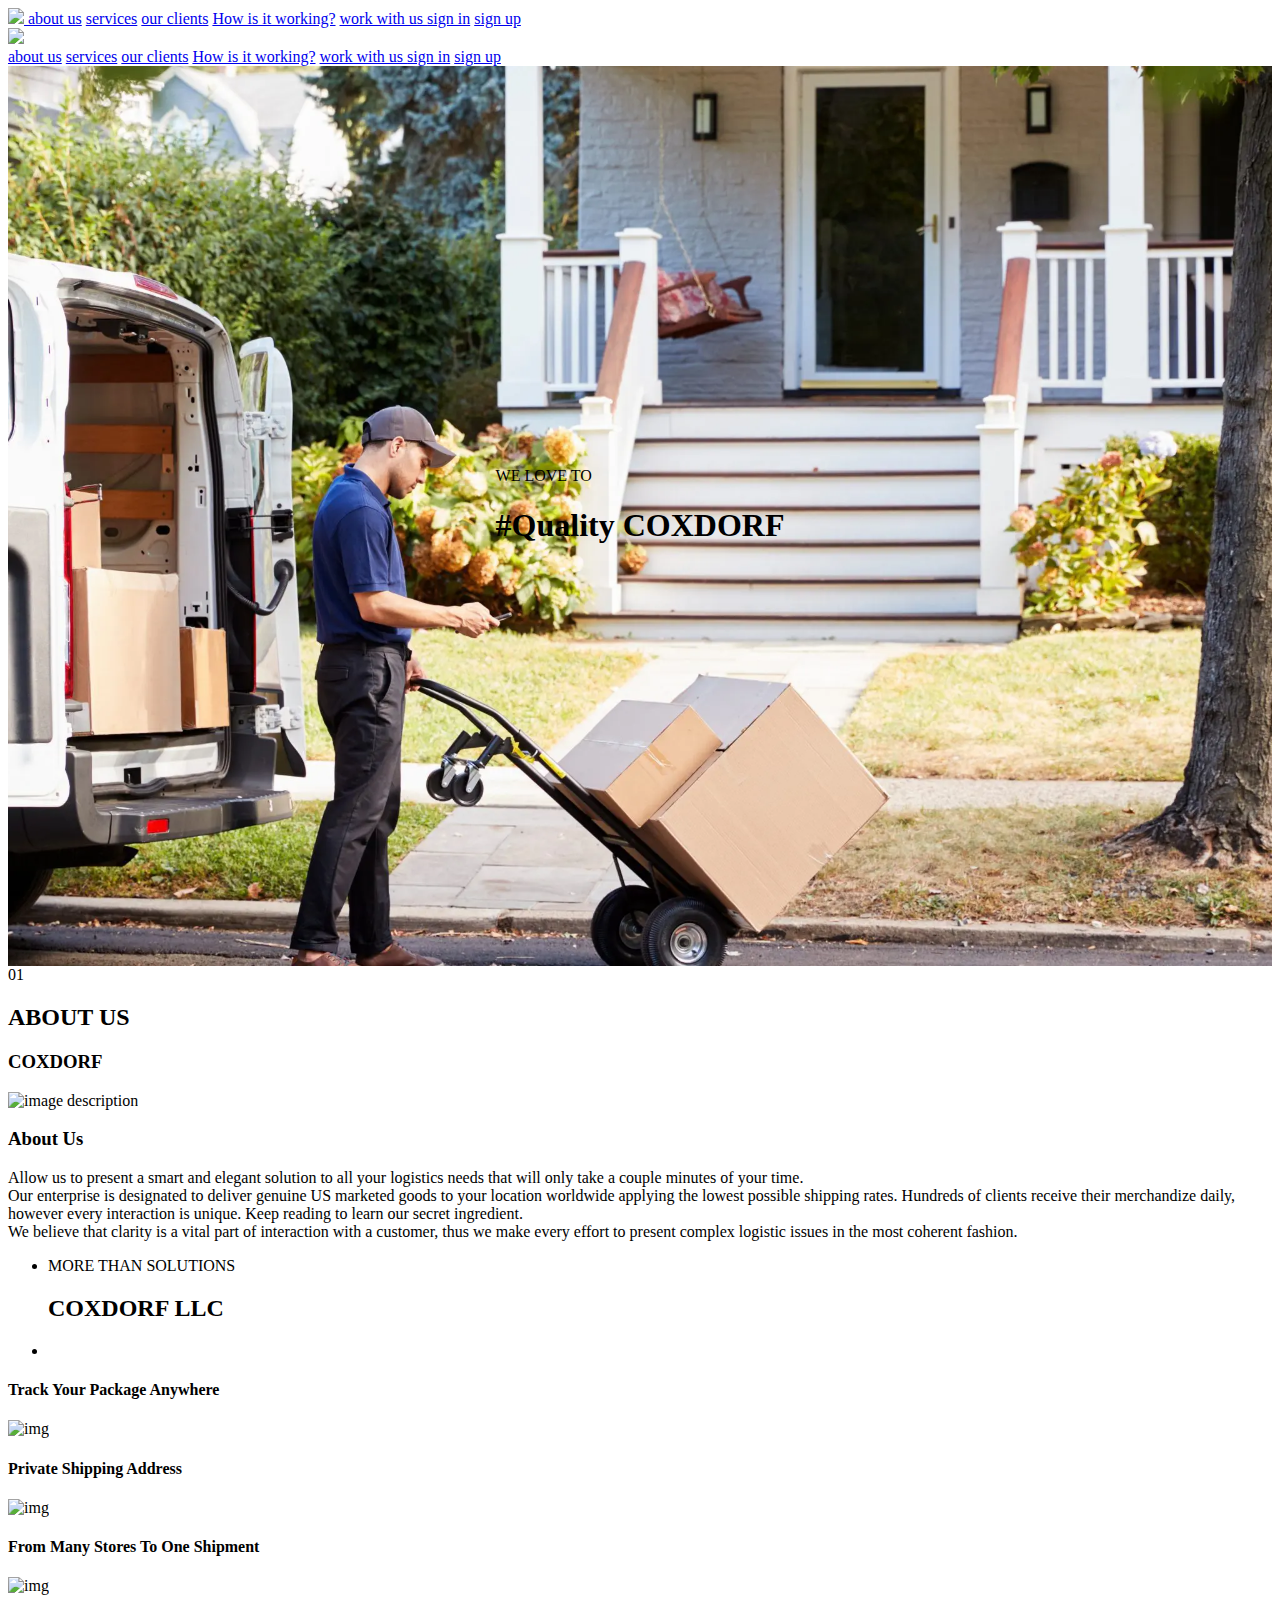
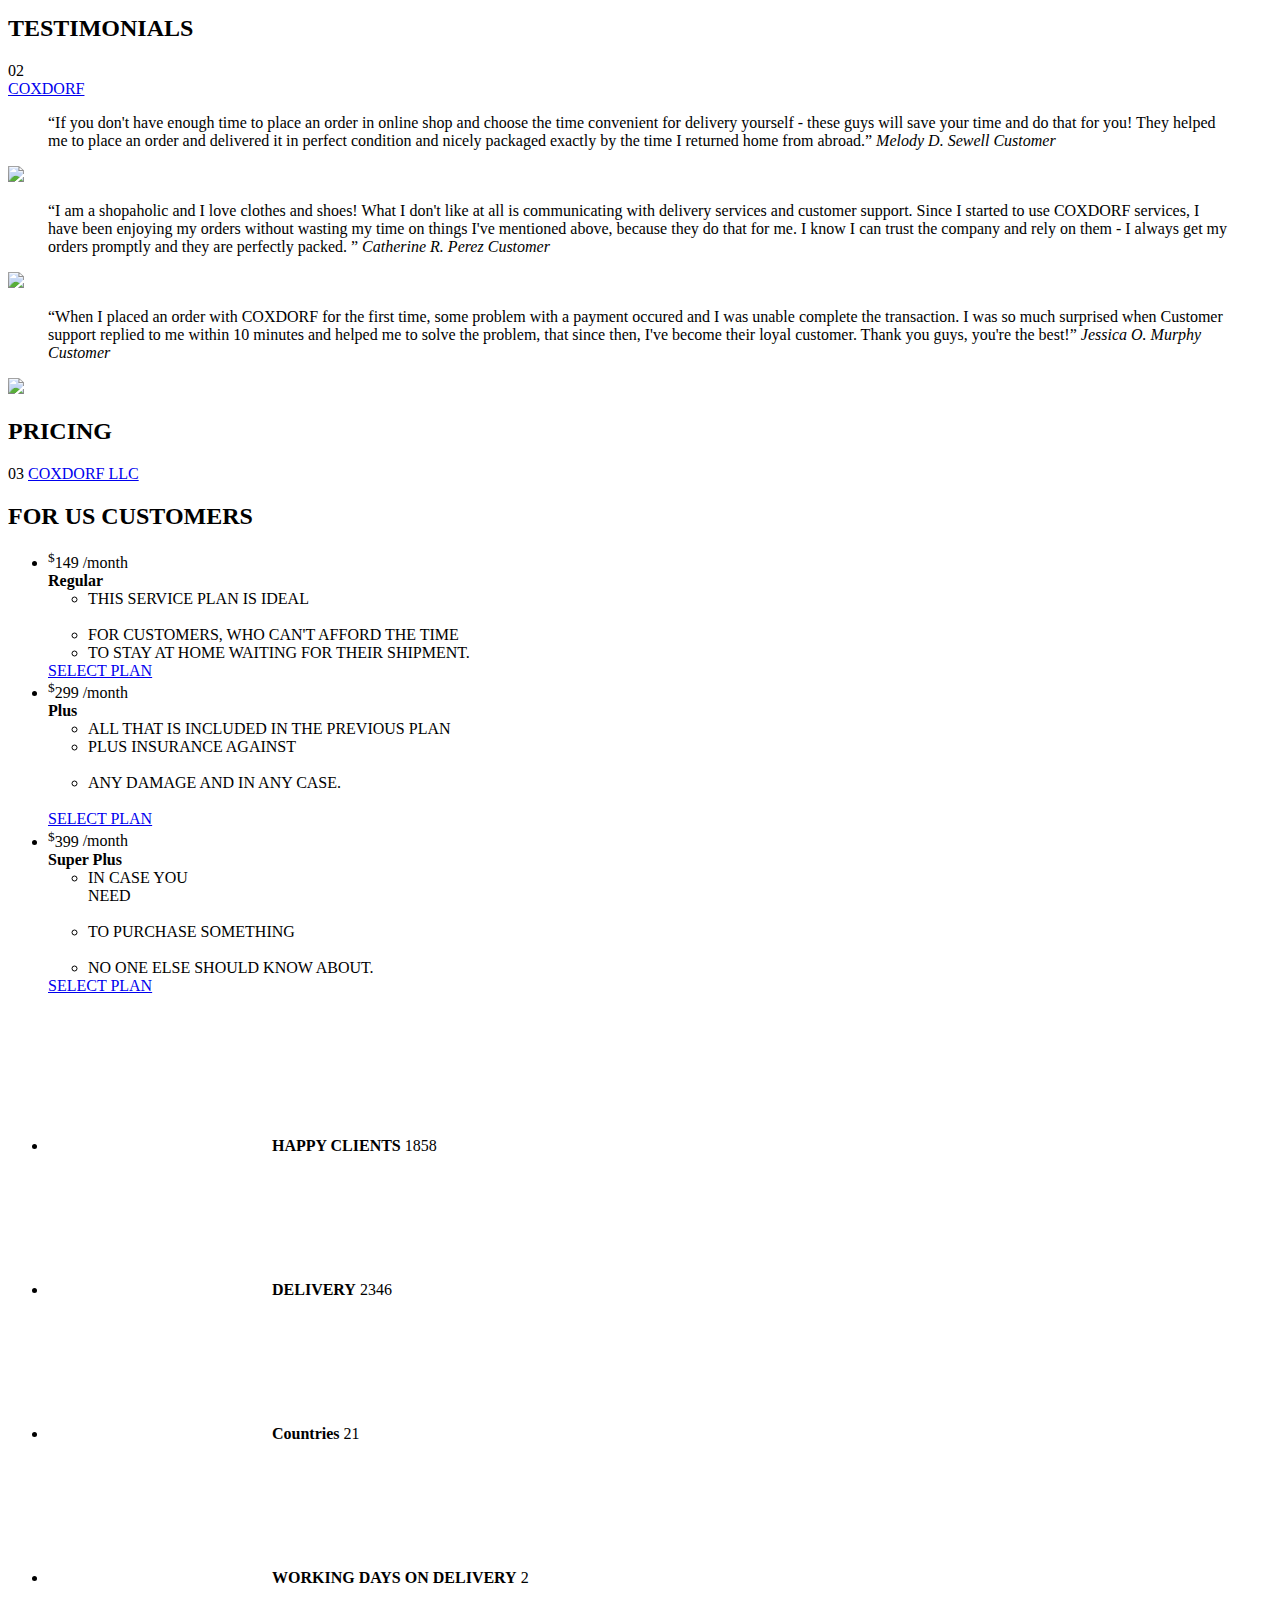
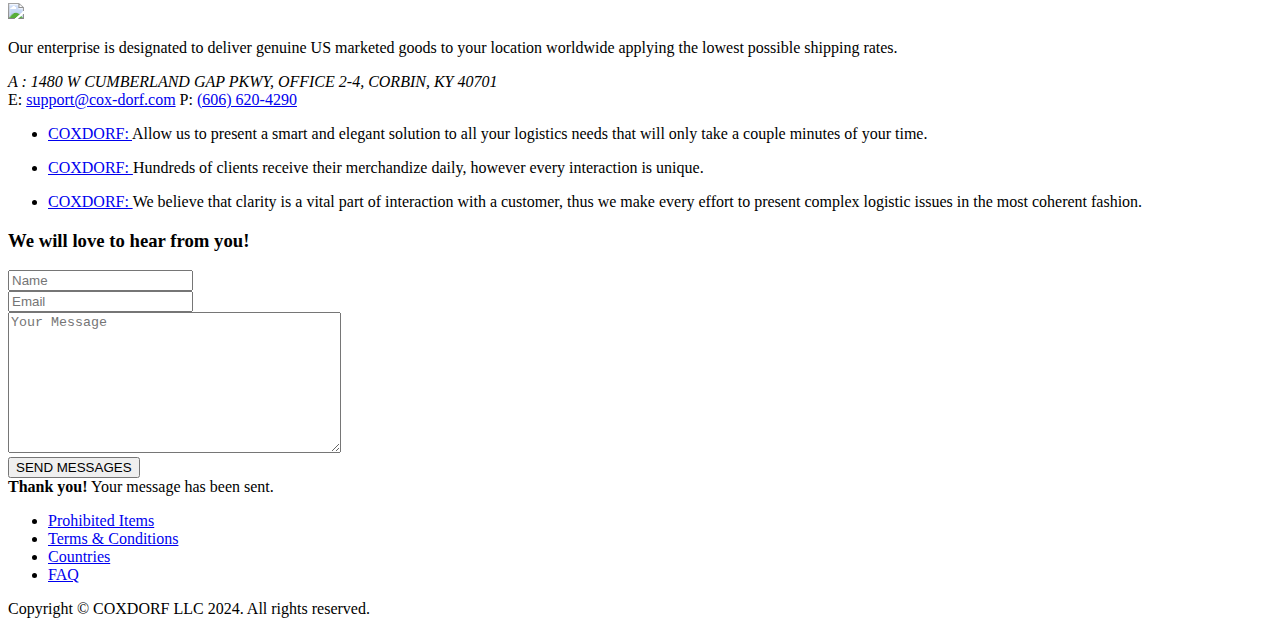
==== index.html @ 582d6684 "ban" ====
<!DOCTYPE html>
<html>

<head>
    <!-- set the encoding of your site -->
    <meta charset="utf-8" />
    <!-- set the viewport width and initial-scale on mobile devices -->
    <meta name="viewport" content="width=device-width, initial-scale=1.0" />
    <title>COXDORF</title>
    <link href="https://cdn.jsdelivr.net/npm/bootstrap@5.0.1/dist/css/bootstrap.min.css" rel="stylesheet"
        integrity="sha384-+0n0xVW2eSR5OomGNYDnhzAbDsOXxcvSN1TPprVMTNDbiYZCxYbOOl7+AMvyTG2x" crossorigin="anonymous" />
    <link rel="stylesheet" href="css/animate.css">
    <link rel="stylesheet" href="css/style.css">
</head>

<body>
    <div class="sticky"></div>

    <!-- main container of all the page elements -->
    <div id="wrapper">
        <div></div>
        <!-- header of the page -->
        <div class="collapse-nav">
            <nav class="navbar navbar-expand-sm">
                <a href="index.php">
                    <i class="icon"></i>
                    <span class="img"><img src="images/logo7.jpg" />
                    </span>
                </a>
                <a class="nav-bar" href="about.php">about us</a>
                <a class="nav-bar" href="services.php">services</a>
                <a class="nav-bar" href="clients.php">our clients</a>
                <a class="nav-bar" href="how_is_it_working.php">How is it working?</a>
                <a class="nav-bar" href="work_with_us.php">work with us
                </a>
                <a class="nav-bar_1" href="https://dashboard.cox-dorf.com/">sign in</a>
                <a class="nav-bar_1" href="signup.php">sign up</a>
            </nav>
        </div>

        <div class="topnav">
            <a href="index.php" class="active">
                <span class="img"><img src="images/logo7.jpg" /> </span></a>
            <div id="myLinks">
                <a class="nav-bar" href="about.php">about us</a>
                <a class="nav-bar" href="services.php">services</a>
                <a class="nav-bar" href="clients.php">our clients</a>
                <a class="nav-bar" href="how_is_it_working.php">How is it working?</a>
                <a class="nav-bar" href="work_with_us.php">work with us </a>
                <a class="nav-bar_1" href="https://dashboard.cox-dorf.com/">sign in</a>
                <a class="nav-bar_1" href="signup.php">sign up</a>
            </div>
            <a href="javascript:void(0);" class="icon" onclick="myFunction()">
                <i class="fa fa-bars"></i>
            </a>
        </div>

        <!-- contain main informative part of the site -->
        <main id="main">
            <!-- visual -->
            <div class="container-fluid banner">
                <div class="caption">
                    <div class="text">
                        <span class="txt">WE LOVE TO</span>
                        <h1>
                            <span class="icon">#</span><span class="light">Quality </span>
                            <span class="add2">COXDORF</span>
                        </h1>
                    </div>
                </div>
            </div>
            <div class="max-container">
                <!-- info holder -->
                <div class="info-holder">
                    <!-- info -->
                    <div class="info">
                        <div class="img-frame wow fadeInLeft" data-wow-delay="0.6s">
                            <div class="text">
                                <span class="num">01</span>
                                <h2 class="tild">ABOUT US</h2>
                                <div class="box">
                                    <div class="box-inner">
                                        <div class="revealator-slideright revealator-delay">
                                            <div class="box-inner">
                                                <h3>COXDORF</h3>
                                            </div>

                                            <p></p>
                                        </div>
                                    </div>
                                </div>
                            </div>

                            <div class="image wow fadeInRight" data-wow-delay="0.6s">
                                <img src="images/img-02.jpg" alt="image description" />
                            </div>
                        </div>
                        <div class="txt-frame wow fadeInUp" data-wow-delay="0.6s">
                            <h3>About Us</h3>
                            <div class="revealator-slideleft">
                                <p>
                                    Allow us to present a smart and elegant solution to all
                                    your logistics needs that will only take a couple minutes
                                    of your time.<br />

                                    Our enterprise is designated to deliver genuine US
                                    marketed goods to your location worldwide applying the
                                    lowest possible shipping rates. Hundreds of clients
                                    receive their merchandize daily, however every interaction
                                    is unique. Keep reading to learn our secret ingredient.<br />

                                    We believe that clarity is a vital part of interaction
                                    with a customer, thus we make every effort to present
                                    complex logistic issues in the most coherent fashion.
                                </p>
                            </div>
                            <div class="signature"></div>
                        </div>
                    </div>

                    <!-- team info -->
                    <div class="info team">
                        <div class="txt-frame wow fadeInUp" data-wow-delay="0.6s">
                            <ul class="text-box team1">
                                <li>
                                    <span>MORE THAN SOLUTIONS</span>
                                    <div class="revealator-slideright revealator-delay">
                                        <h2>
                                            COXDORF LLC
                                        </h2>
                                    </div>
                                </li>
                                <li>
                                    <p></p>
                                </li>
                            </ul>

                            <div class="row">
                                <div class="col-sm-4">
                                    <h4 id="f1">
                                        Track Your Package Anywhere
                                    </h4>
                                    <div class="ih-item circle">
                                        <div class="img-container">
                                            <div class="img">
                                                <img src="images/gr_address.png" alt="img" />
                                            </div>
                                        </div>
                                    </div>
                                </div>
                                <div class="col-sm-4">
                                    <h4 id="f2">
                                        Private Shipping Address
                                    </h4>
                                    <div class="ih-item circle">
                                        <div class="img-container">
                                            <div class="img">
                                                <img src="images/gr_store.png" alt="img" />
                                            </div>
                                        </div>
                                    </div>
                                </div>
                                <div class="col-sm-4">
                                    <h4 id="f3">
                                        From Many Stores To One Shipment
                                    </h4>
                                    <div class="ih-item circle">
                                        <div class="img-container">
                                            <div class="img">
                                                <img src="images/gr_earth.png" alt="img" />
                                            </div>
                                        </div>
                                    </div>
                                </div>
                            </div>
                        </div>
                    </div>

                    <div class="info testimonial">
                        <div class="txt-frame wow fadeInLeft" data-wow-delay="0.6s">
                            <h2 class="tild">TESTIMONIALS</h2>
                            <span class="num">02</span>
                            <div class="revealator-slideleft revealator-delay">
                                <a href="services.php" class="more">COXDORF<br />
                                </a>
                            </div>
                        </div>
                        <div class="img-frame wow fadeInUp" data-wow-delay="0.6s">
                            <div class="slider">
                                <div class="mask">
                                    <div class="revealator-slideup">
                                        <div class="slide">
                                            <blockquote>
                                                <q>If you don't have enough time to place an order
                                                    in online shop and choose the time convenient for
                                                    delivery yourself - these guys will save your time
                                                    and do that for you! They helped me to place an
                                                    order and delivered it in perfect condition and
                                                    nicely packaged exactly by the time I returned
                                                    home from abroad.</q>
                                                <cite>
                                                    <span class="heading4">Melody D. Sewell</span>
                                                    <span class="designation">Customer</span>
                                                </cite>
                                            </blockquote>
                                            <div class="images">
                                                <img src="images/user_1.jpg" />
                                            </div>
                                        </div>
                                    </div>
                                    <div class="revealator-slideup">
                                        <div class="slide">
                                            <blockquote>
                                                <q>I am a shopaholic and I love clothes and shoes!
                                                    What I don't like at all is communicating with
                                                    delivery services and customer support. Since I
                                                    started to use COXDORF services, I have been
                                                    enjoying my orders without wasting my time on
                                                    things I've mentioned above, because they do that
                                                    for me. I know I can trust the company and rely on
                                                    them - I always get my orders promptly and they
                                                    are perfectly packed.
                                                </q>
                                                <cite>
                                                    <span class="heading4">Catherine R. Perez</span>
                                                    <span class="designation">Customer</span>
                                                </cite>
                                            </blockquote>
                                            <div class="images">
                                                <img src="images/user_2.png" />
                                            </div>
                                        </div>
                                    </div>
                                    <div class="revealator-slideup">
                                        <div class="slide">
                                            <blockquote>
                                                <q>When I placed an order with COXDORF for the first
                                                    time, some problem with a payment occured and I
                                                    was unable complete the transaction. I was so much
                                                    surprised when Customer support replied to me
                                                    within 10 minutes and helped me to solve the
                                                    problem, that since then, I've become their loyal
                                                    customer. Thank you guys, you're the best!</q>
                                                <cite>
                                                    <span class="heading4">Jessica O. Murphy</span>
                                                    <span class="designation">Customer</span>
                                                </cite>
                                            </blockquote>
                                            <div class="images">
                                                <img src="images/user_3.png" />
                                            </div>
                                        </div>
                                    </div>
                                </div>
                            </div>
                        </div>
                    </div>
                    <div class="info price">
                        <div class="img-frame wow fadeInLeft" data-wow-delay="0.6s">
                            <h2 class="tild">PRICING</h2>
                            <span class="num">03</span>
                            <a href="#" class="more">COXDORF LLC<br /> </a>
                        </div>
                        <div class="txt-frame">
                            <div class="revealator-slideleft">
                                <h2>
                                    FOR US CUSTOMERS
                                </h2>
                            </div>
                            <ul class="pricing">
                                <li class="wow fadeInUp" data-wow-delay="0.6s">
                                    <div class="icon">
                                        <div class="ico-text">
                                            <div class="ico-box">
                                                <span class="price"><sup>$</sup>149</span>
                                                <span class="month">/month</span>
                                            </div>
                                        </div>
                                    </div>
                                    <strong class="package">Regular</strong>
                                    <ul class="list">
                                        <li>THIS SERVICE PLAN IS IDEAL<br />&nbsp;</li>
                                        <li>FOR CUSTOMERS, WHO CAN'T AFFORD THE TIME</li>
                                        <li>TO STAY AT HOME WAITING FOR THEIR SHIPMENT.</li>
                                    </ul>
                                    <a href="signup.php" class="plan">SELECT PLAN</a>
                                </li>
                                <li class="wow fadeInUp" data-wow-delay="0.6s">
                                    <div class="icon">
                                        <div class="ico-text">
                                            <div class="ico-box">
                                                <span class="price"><sup>$</sup>299</span>
                                                <span class="month">/month</span>
                                            </div>
                                        </div>
                                    </div>
                                    <strong class="package">Plus</strong>
                                    <ul class="list">
                                        <li>ALL THAT IS INCLUDED IN THE PREVIOUS PLAN</li>
                                        <li>PLUS INSURANCE AGAINST<br />&nbsp;</li>
                                        <li>ANY DAMAGE AND IN ANY CASE.<br />&nbsp;</li>
                                    </ul>
                                    <a href="signup.php" class="plan">SELECT PLAN</a>
                                </li>
                                <li class="wow fadeInUp" data-wow-delay="0.6s">
                                    <div class="icon">
                                        <div class="ico-text">
                                            <div class="ico-box">
                                                <span class="price"><sup>$</sup>399</span>
                                                <span class="month">/month</span>
                                            </div>
                                        </div>
                                    </div>
                                    <strong class="package">Super Plus</strong>
                                    <ul class="list">
                                        <li>IN CASE YOU<br />NEED<br />&nbsp;</li>
                                        <li>TO PURCHASE SOMETHING<br />&nbsp;</li>
                                        <li>NO ONE ELSE SHOULD KNOW ABOUT.</li>
                                    </ul>
                                    <a href="signup.php" class="plan">SELECT PLAN</a>
                                </li>
                            </ul>
                        </div>
                    </div>
                </div>
                <!-- client-area -->
                <ul class="client-area">
                    <li class="wow fadeInUp" data-wow-delay="0.44s">
                        <div class="box">
                            <i class="ico">
                                <canvas id="countries" width="220" height="140"></canvas>
                            </i>
                            <strong class="title">HAPPY CLIENTS</strong>
                            <span class="count counter">1858</span>
                        </div>
                    </li>
                    <li class="wow fadeInUp" data-wow-delay="0.6s">
                        <div class="box">
                            <i class="ico heart">
                                <canvas id="buyers" width="220" height="140"></canvas>
                            </i>
                            <strong class="title">DELIVERY</strong>
                            <span class="count counter">2346</span>
                        </div>
                    </li>
                    <li class="wow fadeInUp" data-wow-delay="0.8s">
                        <div class="box">
                            <i class="ico task">
                                <canvas id="myChart" width="220" height="140"></canvas>
                            </i>
                            <strong class="title">Countries</strong>
                            <span class="count counter">21</span>
                        </div>
                    </li>
                    <li class="wow fadeInUp" data-wow-delay="1s">
                        <div class="box">
                            <i class="ico days">
                                <canvas id="day" width="220" height="140"></canvas>
                            </i>
                            <strong class="title">WORKING DAYS ON DELIVERY</strong>
                            <span class="count counter">2</span>
                        </div>
                    </li>
                </ul>
            </div>
        </main>
        <footer id="footer">
            <div class="max-container">
                <div class="">
                    <div class="f1">
                        <div class="holder">
                            <strong class="logo-footer">
                                <a href="/">
                                    <span class="img">
                                        <img src="images/logo_jj.png" />
                                    </span>
                                </a>
                            </strong>
                            <!-- footer-txt -->
                            <div class="footer-txt">
                                <div class="text">
                                    <p>
                                        Our enterprise is designated to deliver genuine US
                                        marketed goods to your location worldwide applying the
                                        lowest possible shipping rates.
                                    </p>
                                    <div class="contact">
                                        <address>
                                            <span class="yellow">A :</span> 1480 W CUMBERLAND GAP
                                            PKWY, OFFICE 2-4, CORBIN, KY 40701
                                        </address>
                                        <span class="email"><span class="yellow">E: </span><a
                                                href="mailto:support@cox-dorf.com">
                                                support@cox-dorf.com</a></span>
                                        <span class="tel"><span class="yellow">P: </span><a
                                                href="tel:+16066204290">(606) 620-4290</a></span>
                                    </div>
                                </div>
                                <ul class="testimonial">
                                    <li>
                                        <p>
                                            <a href="#"><span>COXDORF: </span></a><span>
                                                Allow us to present a smart and elegant solution to
                                                all your logistics needs that will only take a
                                                couple minutes of your time.</span>
                                        </p>
                                    </li>
                                    <li>
                                        <p>
                                            <a href="#"><span>COXDORF: </span></a>
                                            <span>Hundreds of clients receive their merchandize
                                                daily, however every interaction is unique.</span>
                                        </p>
                                    </li>
                                    <li>
                                        <p>
                                            <a href="#"><span>COXDORF: </span></a><span>We
                                                believe that clarity is a vital part of
                                                interaction with a customer, thus we make every
                                                effort to present complex logistic issues in the
                                                most coherent fashion.</span>
                                        </p>
                                    </li>
                                </ul>
                            </div>
                        </div>
                        <div class="frame">
                            <div class="wpcf7">
                                <form action="app.php" class="wpcf7-form f-contact-form" id="contact_us_form"
                                    enctype="multipart/form-data">
                                    <input type="hidden" name="contact-form" value="1" />
                                    <h3>We will love to hear from you!</h3>
                                    <div class="rows">
                                        <span class="wpcf7-form-control-wrap name">
                                            <input type="text" name="name" value=""
                                                class="wpcf7-form-control wpcf7-text wpcf7-validates-as-required text-field-class wpcf7-use-title-as-watermark"
                                                placeholder="Name" />
                                        </span>
                                    </div>
                                    <div class="rows">
                                        <span class="wpcf7-form-control-wrap name">
                                            <input type="email" name="contact-email" value=""
                                                class="wpcf7-form-control wpcf7-text wpcf7-email wpcf7-validates-as-required wpcf7-validates-as-email email-class wpcf7-use-title-as-watermark"
                                                placeholder="Email" />
                                        </span>
                                    </div>
                                    <div class="rows">
                                        <span class="wpcf7-form-control-wrap textarea">
                                            <textarea name="message"
                                                class="wpcf7-form-control wpcf7-textarea textarea-class wpcf7-use-title-as-watermark"
                                                rows="9" cols="39" placeholder="Your Message"></textarea>
                                        </span>
                                    </div>
                                    <input id="submit" type="submit" value="SEND MESSAGES" />
                                </form>
                                <div class="done-massage">
                                    <strong>Thank you!</strong> Your message has been sent.
                                </div>
                            </div>
                        </div>
                    </div>
                </div>
                <div class="f2">
                    <!-- sub-nav -->
                    <ul class="sub-nav">
                        <li><a href="prohibitedItems.php">Prohibited Items</a></li>
                        <li><a href="terms.php">Terms & Conditions</a></li>
                        <li><a href="countries.php">Countries</a></li>
                        <li><a href="faq.php">FAQ</a></li>
                    </ul>
                    <span class="copyright">Copyright &copy; COXDORF LLC 2024. All rights reserved.</span>
                </div>
            </div>
        </footer>

        <span id="back-top" class="fa fa-arrow-up"></span>
    </div>
    <script src="https://cdn.jsdelivr.net/npm/bootstrap@5.0.1/dist/js/bootstrap.bundle.min.js"
        integrity="sha384-gtEjrD/SeCtmISkJkNUaaKMoLD0//ElJ19smozuHV6z3Iehds+3Ulb9Bn9Plx0x4"
        crossorigin="anonymous"></script>
    <script src="https://cdn.jsdelivr.net/npm/jquery@3.7.1/dist/jquery.min.js"></script>
    <script src="js/wow.min.js"></script>
    <script>
        new WOW().init();
    </script>
</body>

</html>
---- css/style.css ----
.banner{
    min-height: 100vh;
    display: flex;
    justify-content: center;
    align-items: center;
    background-image: url('../img/AdobeStock_188341948-edited-scaled.webp');
    background-repeat: no-repeat;
    background-position: center;
    background-size: cover;
    & .caption{
        height: 100%;
    }
}
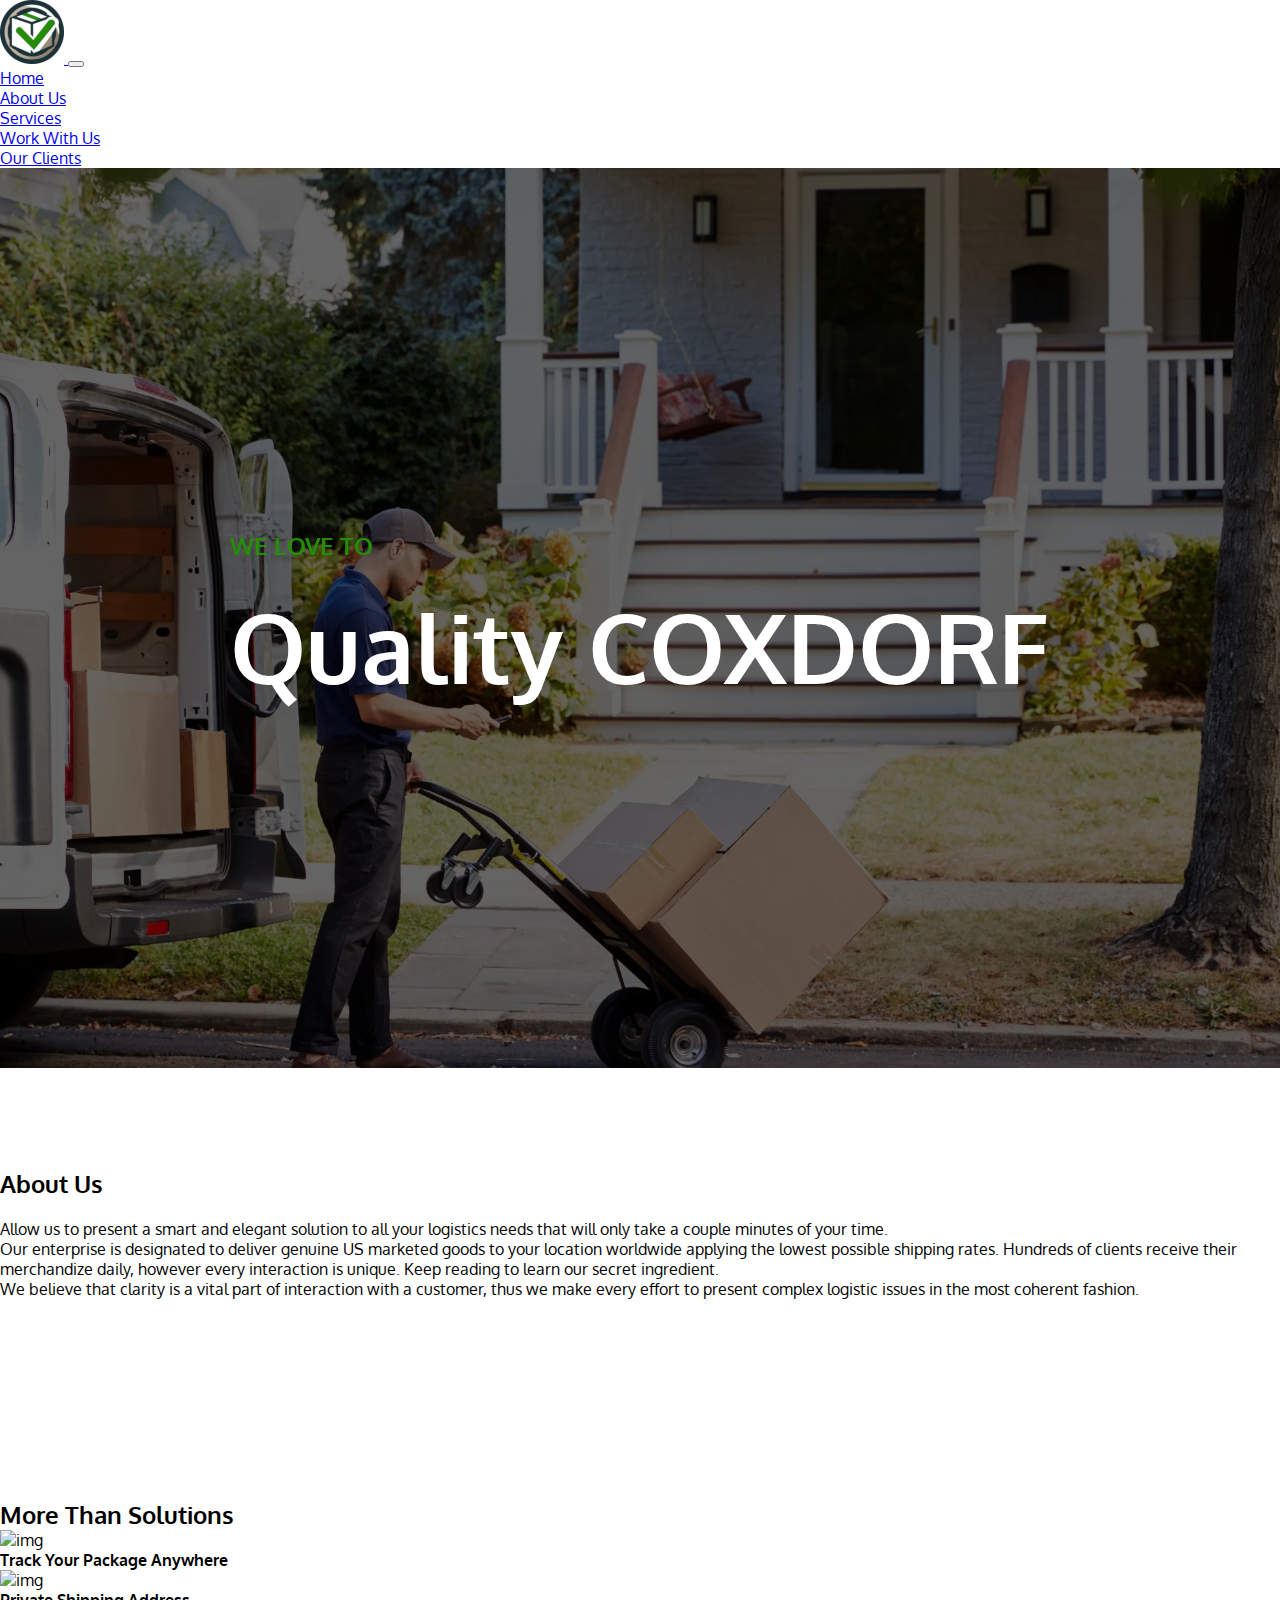
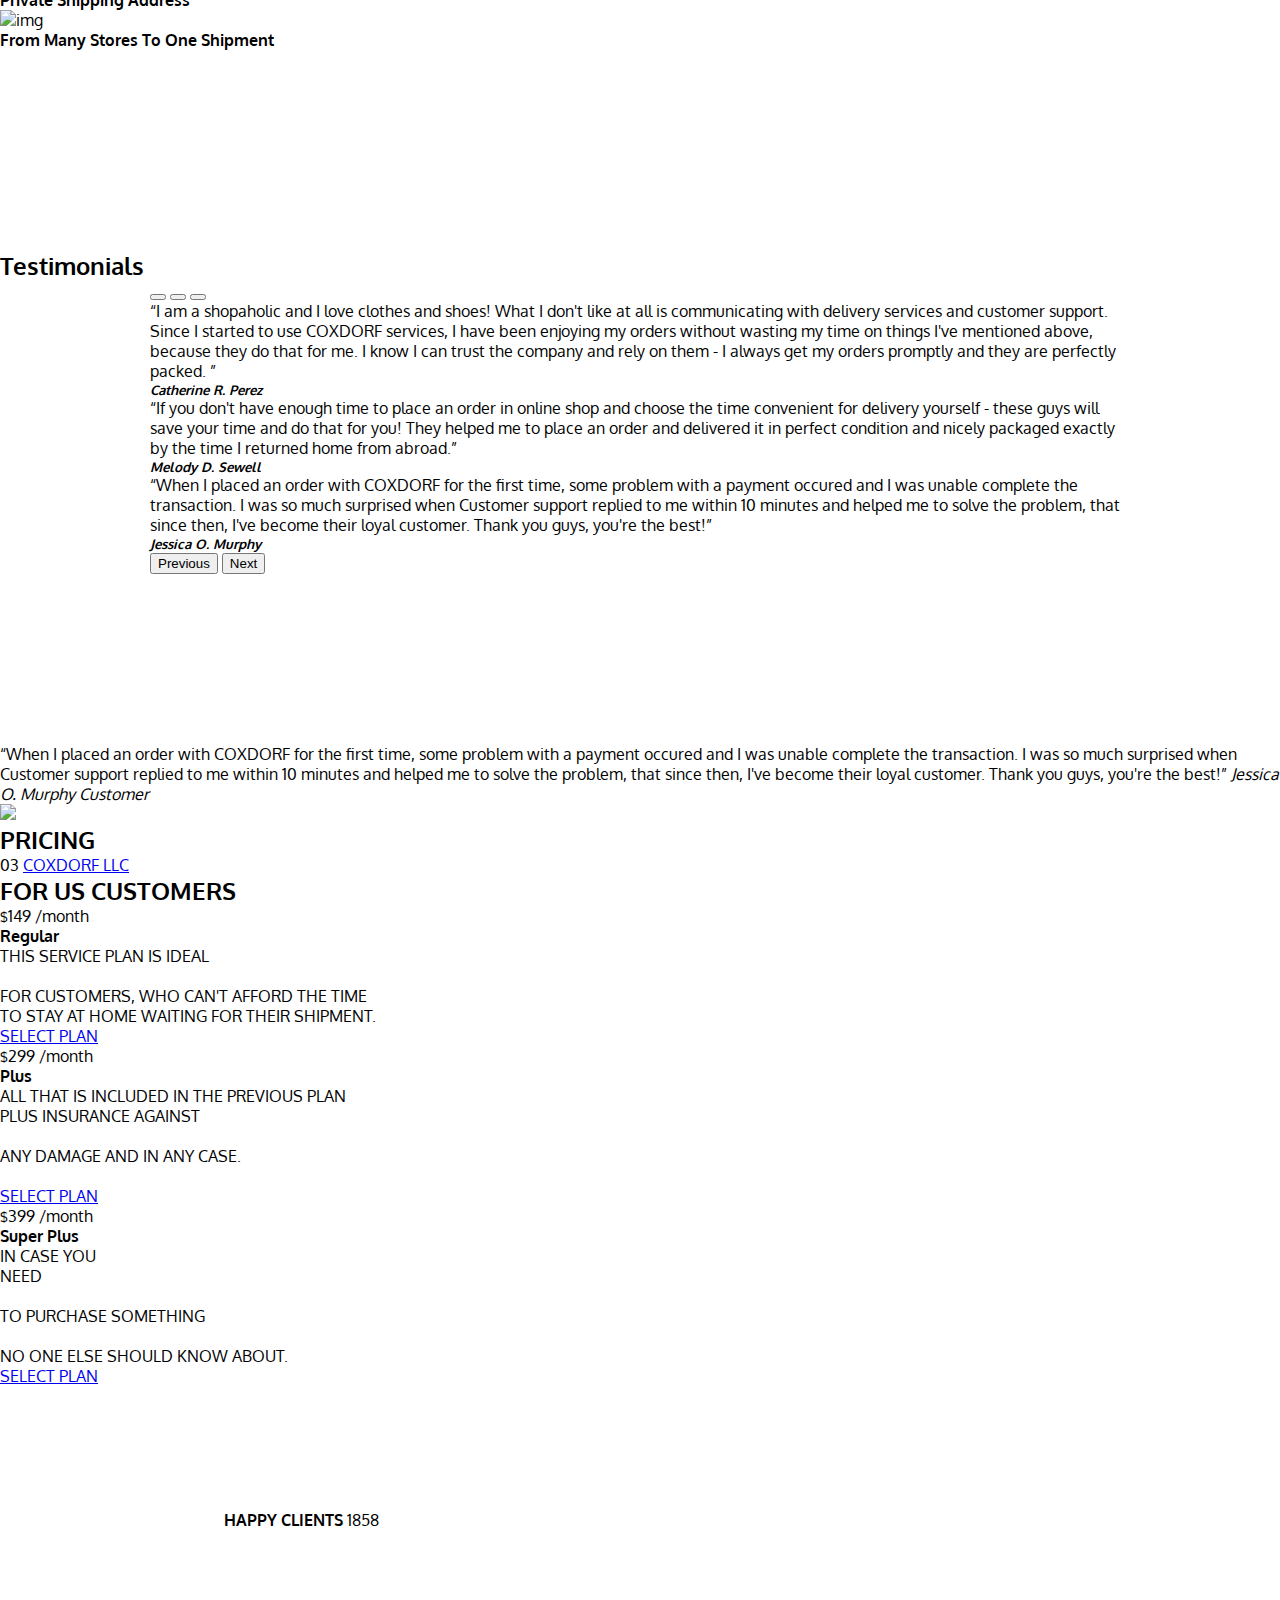
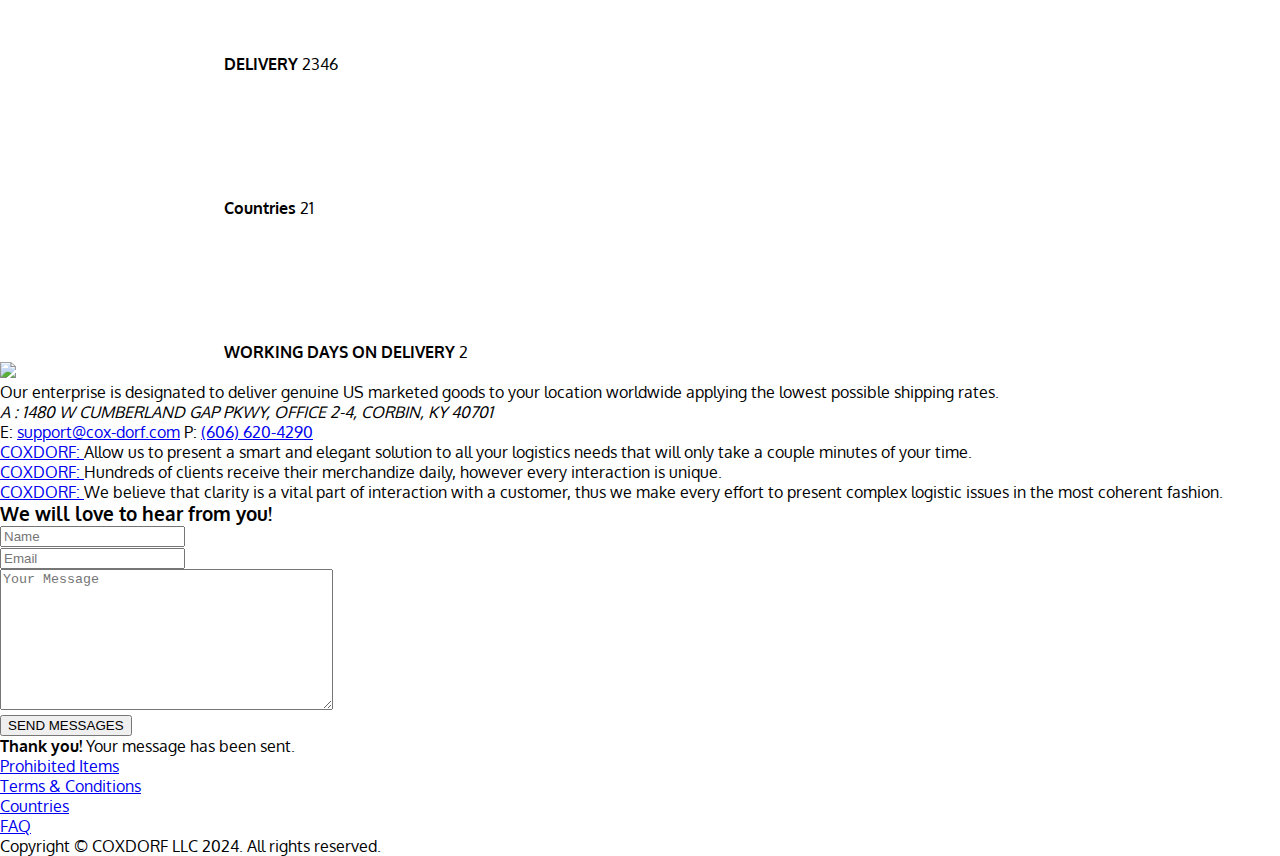
==== commit d8c2cae3: "new changes" ====
--- a/index.html
+++ b/index.html
@@ -7,482 +7,432 @@
     <!-- set the viewport width and initial-scale on mobile devices -->
     <meta name="viewport" content="width=device-width, initial-scale=1.0" />
     <title>COXDORF</title>
-    <link href="https://cdn.jsdelivr.net/npm/bootstrap@5.0.1/dist/css/bootstrap.min.css" rel="stylesheet"
-        integrity="sha384-+0n0xVW2eSR5OomGNYDnhzAbDsOXxcvSN1TPprVMTNDbiYZCxYbOOl7+AMvyTG2x" crossorigin="anonymous" />
-    <link rel="stylesheet" href="css/animate.css">
+    <link href="https://cdn.jsdelivr.net/npm/bootstrap@5.2.3/dist/css/bootstrap.min.css" rel="stylesheet" integrity="sha384-rbsA2VBKQhggwzxH7pPCaAqO46MgnOM80zW1RWuH61DGLwZJEdK2Kadq2F9CUG65" crossorigin="anonymous">
+    <link rel="preconnect" href="https://fonts.googleapis.com">
+    <link rel="preconnect" href="https://fonts.gstatic.com" crossorigin>
+    <link href="https://fonts.googleapis.com/css2?family=Oxygen:wght@300;400;700&display=swap" rel="stylesheet">
     <link rel="stylesheet" href="css/style.css">
 </head>
+<body>
+    <nav class="navbar fixed-top navbar-expand-lg bg-light">
+        <div class="container">
+          <a class="navbar-brand" href="#">
+            <img src="./img/64.png" alt="">
+          </a>
+          <button class="navbar-toggler" type="button" data-bs-toggle="collapse" data-bs-target="#navbarSupportedContent" aria-controls="navbarSupportedContent" aria-expanded="false" aria-label="Toggle navigation">
+            <span class="navbar-toggler-icon"></span>
+          </button>
+          <div class="collapse navbar-collapse" id="navbarSupportedContent">
+            <ul class="navbar-nav me-auto mb-2 mb-lg-0">
+                <li class="nav-item">
+                    <a class="nav-link active" aria-current="page" href="#">Home</a>
+                </li>
+                <li class="nav-item">
+                    <a class="nav-link" href="about.html">About Us</a>
+                </li>
+                <li class="nav-item">
+                    <a class="nav-link" href="services.html">Services</a>
+                </li>
+                <li class="nav-item">
+                    <a class="nav-link" href="work_with_us.html">Work With Us</a>
+                </li>
+                <li class="nav-item">
+                    <a class="nav-link" href="clients.html">Our Clients</a></a>
+                </li>
+            </ul>
+          </div>
+        </div>
+    </nav>
+<main id="main">
+    <section>
+        <div class="container-fluid banner">
+            <div class="wrap">
+                <div class="banner-text">
+                    <span class="sub-header">WE LOVE TO</span>
+                    <h1>Quality COXDORF</h1>
+                </div>
+            </div>
+        </div>
+    </section>
+    <section>
+        <div class="container">
+            <h2 class="text-center mb-5">About Us</h2>
+            <div class="row">
+                <div class="col-6"><img src="" alt=""></div>
+                <div class="col-6">    
+                    <p>
+                        Allow us to present a smart and elegant solution to all
+                        your logistics needs that will only take a couple minutes
+                        of your time.
+                    </p>
+                    <p>
+                        Our enterprise is designated to deliver genuine US
+                        marketed goods to your location worldwide applying the
+                        lowest possible shipping rates. Hundreds of clients
+                        receive their merchandize daily, however every interaction
+                        is unique. Keep reading to learn our secret ingredient.
+                    </p>
+                    <p>
+                        We believe that clarity is a vital part of interaction
+                        with a customer, thus we make every effort to present
+                        complex logistic issues in the most coherent fashion.
+                    </p>
+                </div>
+            </div>
+        </div>
+    </section>
+    <section>
+        <div class="container">
+            <h2 class="text-center mb-5">More Than Solutions</h2>
+            <div class="row">
+                <div class="col-sm-4">
+                    <div class="img">
+                        <img src="images/gr_address.png" alt="img" />
+                    </div>
+                    <h4>
+                        Track Your Package Anywhere
+                    </h4>
+                </div>
+                <div class="col-sm-4">
+                    <div class="img">
+                        <img src="images/gr_address.png" alt="img" />
+                    </div>
+                    <h4>
+                        Private Shipping Address
+                    </h4>
+                </div>
+                <div class="col-sm-4">
+                    <div class="img">
+                        <img src="images/gr_address.png" alt="img" />
+                    </div>
+                    <h4>
+                        From Many Stores To One Shipment
+                    </h4>
+                </div>
+            </div>
+        </div>
+    </section>
+    <section>
+        <div class="container">
+            <h2 class="text-center mb-5">Testimonials</h2>
+            <div id="carouselExampleDark" class="carousel carousel-dark slide" data-bs-ride="carousel">
+                <div class="carousel-indicators">
+                    <button type="button" data-bs-target="#carouselExampleDark" data-bs-slide-to="0" class="active" aria-current="true" aria-label="Slide 1"></button>
+                    <button type="button" data-bs-target="#carouselExampleDark" data-bs-slide-to="1" aria-label="Slide 2"></button>
+                    <button type="button" data-bs-target="#carouselExampleDark" data-bs-slide-to="2" aria-label="Slide 3"></button>
+                </div>
+                <div class="carousel-inner">
+                    <div class="carousel-item active" data-bs-interval="10000">
+                        <blockquote class="text-center w-100">
+                            <q>I am a shopaholic and I love clothes and shoes!
+                                What I don't like at all is communicating with
+                                delivery services and customer support. Since I
+                                started to use COXDORF services, I have been
+                                enjoying my orders without wasting my time on
+                                things I've mentioned above, because they do that
+                                for me. I know I can trust the company and rely on
+                                them - I always get my orders promptly and they
+                                are perfectly packed.
+                            </q>
+                            <cite>
+                                <h5 class="mt-2">Catherine R. Perez</h5>
+                            </cite>
+                        </blockquote>
+                    </div>
+                    <div class="carousel-item" data-bs-interval="2000">
+                        <blockquote class="text-center w-100">
+                            <q>If you don't have enough time to place an order
+                                in online shop and choose the time convenient for
+                                delivery yourself - these guys will save your time
+                                and do that for you! They helped me to place an
+                                order and delivered it in perfect condition and
+                                nicely packaged exactly by the time I returned
+                                home from abroad.</q>
+                            <cite>
+                                <h5 class="mt-2">Melody D. Sewell</h5>
+                            </cite>
+                        </blockquote>
+                    </div>
+                    <div class="carousel-item">
+                        <blockquote class="text-center w-100">
+                            <q>When I placed an order with COXDORF for the first
+                                time, some problem with a payment occured and I
+                                was unable complete the transaction. I was so much
+                                surprised when Customer support replied to me
+                                within 10 minutes and helped me to solve the
+                                problem, that since then, I've become their loyal
+                                customer. Thank you guys, you're the best!</q>
+                            <cite>
+                                <h5 class="mt-2">Jessica O. Murphy</h5>
+                            </cite>
+                        </blockquote>
+                    </div>
+                </div>
+                <button class="carousel-control-prev" type="button" data-bs-target="#carouselExampleDark" data-bs-slide="prev">
+                    <span class="carousel-control-prev-icon" aria-hidden="true"></span>
+                    <span class="visually-hidden">Previous</span>
+                </button>
+                <button class="carousel-control-next" type="button" data-bs-target="#carouselExampleDark" data-bs-slide="next">
+                    <span class="carousel-control-next-icon" aria-hidden="true"></span>
+                    <span class="visually-hidden">Next</span>
+                </button>
+            </div>
+        </div>
+    </section>
 
-<body>
-    <div class="sticky"></div>
-
-    <!-- main container of all the page elements -->
-    <div id="wrapper">
-        <div></div>
-        <!-- header of the page -->
-        <div class="collapse-nav">
-            <nav class="navbar navbar-expand-sm">
-                <a href="index.php">
-                    <i class="icon"></i>
-                    <span class="img"><img src="images/logo7.jpg" />
-                    </span>
-                </a>
-                <a class="nav-bar" href="about.php">about us</a>
-                <a class="nav-bar" href="services.php">services</a>
-                <a class="nav-bar" href="clients.php">our clients</a>
-                <a class="nav-bar" href="how_is_it_working.php">How is it working?</a>
-                <a class="nav-bar" href="work_with_us.php">work with us
-                </a>
-                <a class="nav-bar_1" href="https://dashboard.cox-dorf.com/">sign in</a>
-                <a class="nav-bar_1" href="signup.php">sign up</a>
-            </nav>
-        </div>
-
-        <div class="topnav">
-            <a href="index.php" class="active">
-                <span class="img"><img src="images/logo7.jpg" /> </span></a>
-            <div id="myLinks">
-                <a class="nav-bar" href="about.php">about us</a>
-                <a class="nav-bar" href="services.php">services</a>
-                <a class="nav-bar" href="clients.php">our clients</a>
-                <a class="nav-bar" href="how_is_it_working.php">How is it working?</a>
-                <a class="nav-bar" href="work_with_us.php">work with us </a>
-                <a class="nav-bar_1" href="https://dashboard.cox-dorf.com/">sign in</a>
-                <a class="nav-bar_1" href="signup.php">sign up</a>
-            </div>
-            <a href="javascript:void(0);" class="icon" onclick="myFunction()">
-                <i class="fa fa-bars"></i>
-            </a>
-        </div>
-
-        <!-- contain main informative part of the site -->
-        <main id="main">
-            <!-- visual -->
-            <div class="container-fluid banner">
-                <div class="caption">
-                    <div class="text">
-                        <span class="txt">WE LOVE TO</span>
-                        <h1>
-                            <span class="icon">#</span><span class="light">Quality </span>
-                            <span class="add2">COXDORF</span>
-                        </h1>
-                    </div>
-                </div>
-            </div>
-            <div class="max-container">
-                <!-- info holder -->
-                <div class="info-holder">
-                    <!-- info -->
-                    <div class="info">
-                        <div class="img-frame wow fadeInLeft" data-wow-delay="0.6s">
-                            <div class="text">
-                                <span class="num">01</span>
-                                <h2 class="tild">ABOUT US</h2>
-                                <div class="box">
-                                    <div class="box-inner">
-                                        <div class="revealator-slideright revealator-delay">
-                                            <div class="box-inner">
-                                                <h3>COXDORF</h3>
-                                            </div>
-
-                                            <p></p>
+               
+                    <div class="img-frame wow fadeInUp" data-wow-delay="0.6s">
+                        <div class="slider">
+                            <div class="mask">
+                               
+                                <div class="revealator-slideup">
+                                    <div class="slide">
+                                        <blockquote>
+                                            <q>When I placed an order with COXDORF for the first
+                                                time, some problem with a payment occured and I
+                                                was unable complete the transaction. I was so much
+                                                surprised when Customer support replied to me
+                                                within 10 minutes and helped me to solve the
+                                                problem, that since then, I've become their loyal
+                                                customer. Thank you guys, you're the best!</q>
+                                            <cite>
+                                                <span class="heading4">Jessica O. Murphy</span>
+                                                <span class="designation">Customer</span>
+                                            </cite>
+                                        </blockquote>
+                                        <div class="images">
+                                            <img src="images/user_3.png" />
                                         </div>
                                     </div>
                                 </div>
                             </div>
-
-                            <div class="image wow fadeInRight" data-wow-delay="0.6s">
-                                <img src="images/img-02.jpg" alt="image description" />
-                            </div>
                         </div>
-                        <div class="txt-frame wow fadeInUp" data-wow-delay="0.6s">
-                            <h3>About Us</h3>
-                            <div class="revealator-slideleft">
+                    </div>
+                </div>
+                <div class="info price">
+                    <div class="img-frame wow fadeInLeft" data-wow-delay="0.6s">
+                        <h2 class="tild">PRICING</h2>
+                        <span class="num">03</span>
+                        <a href="#" class="more">COXDORF LLC<br /> </a>
+                    </div>
+                    <div class="txt-frame">
+                        <div class="revealator-slideleft">
+                            <h2>
+                                FOR US CUSTOMERS
+                            </h2>
+                        </div>
+                        <ul class="pricing">
+                            <li class="wow fadeInUp" data-wow-delay="0.6s">
+                                <div class="icon">
+                                    <div class="ico-text">
+                                        <div class="ico-box">
+                                            <span class="price"><sup>$</sup>149</span>
+                                            <span class="month">/month</span>
+                                        </div>
+                                    </div>
+                                </div>
+                                <strong class="package">Regular</strong>
+                                <ul class="list">
+                                    <li>THIS SERVICE PLAN IS IDEAL<br />&nbsp;</li>
+                                    <li>FOR CUSTOMERS, WHO CAN'T AFFORD THE TIME</li>
+                                    <li>TO STAY AT HOME WAITING FOR THEIR SHIPMENT.</li>
+                                </ul>
+                                <a href="signup.php" class="plan">SELECT PLAN</a>
+                            </li>
+                            <li class="wow fadeInUp" data-wow-delay="0.6s">
+                                <div class="icon">
+                                    <div class="ico-text">
+                                        <div class="ico-box">
+                                            <span class="price"><sup>$</sup>299</span>
+                                            <span class="month">/month</span>
+                                        </div>
+                                    </div>
+                                </div>
+                                <strong class="package">Plus</strong>
+                                <ul class="list">
+                                    <li>ALL THAT IS INCLUDED IN THE PREVIOUS PLAN</li>
+                                    <li>PLUS INSURANCE AGAINST<br />&nbsp;</li>
+                                    <li>ANY DAMAGE AND IN ANY CASE.<br />&nbsp;</li>
+                                </ul>
+                                <a href="signup.php" class="plan">SELECT PLAN</a>
+                            </li>
+                            <li class="wow fadeInUp" data-wow-delay="0.6s">
+                                <div class="icon">
+                                    <div class="ico-text">
+                                        <div class="ico-box">
+                                            <span class="price"><sup>$</sup>399</span>
+                                            <span class="month">/month</span>
+                                        </div>
+                                    </div>
+                                </div>
+                                <strong class="package">Super Plus</strong>
+                                <ul class="list">
+                                    <li>IN CASE YOU<br />NEED<br />&nbsp;</li>
+                                    <li>TO PURCHASE SOMETHING<br />&nbsp;</li>
+                                    <li>NO ONE ELSE SHOULD KNOW ABOUT.</li>
+                                </ul>
+                                <a href="signup.php" class="plan">SELECT PLAN</a>
+                            </li>
+                        </ul>
+                    </div>
+                </div>
+            </div>
+        </div>
+    </section>
+        <!-- client-area -->
+        <ul class="client-area">
+            <li class="wow fadeInUp" data-wow-delay="0.44s">
+                <div class="box">
+                    <i class="ico">
+                        <canvas id="countries" width="220" height="140"></canvas>
+                    </i>
+                    <strong class="title">HAPPY CLIENTS</strong>
+                    <span class="count counter">1858</span>
+                </div>
+            </li>
+            <li class="wow fadeInUp" data-wow-delay="0.6s">
+                <div class="box">
+                    <i class="ico heart">
+                        <canvas id="buyers" width="220" height="140"></canvas>
+                    </i>
+                    <strong class="title">DELIVERY</strong>
+                    <span class="count counter">2346</span>
+                </div>
+            </li>
+            <li class="wow fadeInUp" data-wow-delay="0.8s">
+                <div class="box">
+                    <i class="ico task">
+                        <canvas id="myChart" width="220" height="140"></canvas>
+                    </i>
+                    <strong class="title">Countries</strong>
+                    <span class="count counter">21</span>
+                </div>
+            </li>
+            <li class="wow fadeInUp" data-wow-delay="1s">
+                <div class="box">
+                    <i class="ico days">
+                        <canvas id="day" width="220" height="140"></canvas>
+                    </i>
+                    <strong class="title">WORKING DAYS ON DELIVERY</strong>
+                    <span class="count counter">2</span>
+                </div>
+            </li>
+        </ul>
+    
+    </main>
+    <footer id="footer">
+        <div class="max-container">
+            <div class="">
+                <div class="f1">
+                    <div class="holder">
+                        <strong class="logo-footer">
+                            <a href="/">
+                                <span class="img">
+                                    <img src="images/logo_jj.png" />
+                                </span>
+                            </a>
+                        </strong>
+                        <!-- footer-txt -->
+                        <div class="footer-txt">
+                            <div class="text">
                                 <p>
-                                    Allow us to present a smart and elegant solution to all
-                                    your logistics needs that will only take a couple minutes
-                                    of your time.<br />
-
                                     Our enterprise is designated to deliver genuine US
                                     marketed goods to your location worldwide applying the
-                                    lowest possible shipping rates. Hundreds of clients
-                                    receive their merchandize daily, however every interaction
-                                    is unique. Keep reading to learn our secret ingredient.<br />
-
-                                    We believe that clarity is a vital part of interaction
-                                    with a customer, thus we make every effort to present
-                                    complex logistic issues in the most coherent fashion.
+                                    lowest possible shipping rates.
                                 </p>
+                                <div class="contact">
+                                    <address>
+                                        <span class="yellow">A :</span> 1480 W CUMBERLAND GAP
+                                        PKWY, OFFICE 2-4, CORBIN, KY 40701
+                                    </address>
+                                    <span class="email"><span class="yellow">E: </span><a
+                                            href="mailto:support@cox-dorf.com">
+                                            support@cox-dorf.com</a></span>
+                                    <span class="tel"><span class="yellow">P: </span><a href="tel:+16066204290">(606)
+                                            620-4290</a></span>
+                                </div>
                             </div>
-                            <div class="signature"></div>
-                        </div>
-                    </div>
-
-                    <!-- team info -->
-                    <div class="info team">
-                        <div class="txt-frame wow fadeInUp" data-wow-delay="0.6s">
-                            <ul class="text-box team1">
+                            <ul class="testimonial">
                                 <li>
-                                    <span>MORE THAN SOLUTIONS</span>
-                                    <div class="revealator-slideright revealator-delay">
-                                        <h2>
-                                            COXDORF LLC
-                                        </h2>
-                                    </div>
+                                    <p>
+                                        <a href="#"><span>COXDORF: </span></a><span>
+                                            Allow us to present a smart and elegant solution to
+                                            all your logistics needs that will only take a
+                                            couple minutes of your time.</span>
+                                    </p>
                                 </li>
                                 <li>
-                                    <p></p>
+                                    <p>
+                                        <a href="#"><span>COXDORF: </span></a>
+                                        <span>Hundreds of clients receive their merchandize
+                                            daily, however every interaction is unique.</span>
+                                    </p>
                                 </li>
-                            </ul>
-
-                            <div class="row">
-                                <div class="col-sm-4">
-                                    <h4 id="f1">
-                                        Track Your Package Anywhere
-                                    </h4>
-                                    <div class="ih-item circle">
-                                        <div class="img-container">
-                                            <div class="img">
-                                                <img src="images/gr_address.png" alt="img" />
-                                            </div>
-                                        </div>
-                                    </div>
-                                </div>
-                                <div class="col-sm-4">
-                                    <h4 id="f2">
-                                        Private Shipping Address
-                                    </h4>
-                                    <div class="ih-item circle">
-                                        <div class="img-container">
-                                            <div class="img">
-                                                <img src="images/gr_store.png" alt="img" />
-                                            </div>
-                                        </div>
-                                    </div>
-                                </div>
-                                <div class="col-sm-4">
-                                    <h4 id="f3">
-                                        From Many Stores To One Shipment
-                                    </h4>
-                                    <div class="ih-item circle">
-                                        <div class="img-container">
-                                            <div class="img">
-                                                <img src="images/gr_earth.png" alt="img" />
-                                            </div>
-                                        </div>
-                                    </div>
-                                </div>
-                            </div>
-                        </div>
-                    </div>
-
-                    <div class="info testimonial">
-                        <div class="txt-frame wow fadeInLeft" data-wow-delay="0.6s">
-                            <h2 class="tild">TESTIMONIALS</h2>
-                            <span class="num">02</span>
-                            <div class="revealator-slideleft revealator-delay">
-                                <a href="services.php" class="more">COXDORF<br />
-                                </a>
-                            </div>
-                        </div>
-                        <div class="img-frame wow fadeInUp" data-wow-delay="0.6s">
-                            <div class="slider">
-                                <div class="mask">
-                                    <div class="revealator-slideup">
-                                        <div class="slide">
-                                            <blockquote>
-                                                <q>If you don't have enough time to place an order
-                                                    in online shop and choose the time convenient for
-                                                    delivery yourself - these guys will save your time
-                                                    and do that for you! They helped me to place an
-                                                    order and delivered it in perfect condition and
-                                                    nicely packaged exactly by the time I returned
-                                                    home from abroad.</q>
-                                                <cite>
-                                                    <span class="heading4">Melody D. Sewell</span>
-                                                    <span class="designation">Customer</span>
-                                                </cite>
-                                            </blockquote>
-                                            <div class="images">
-                                                <img src="images/user_1.jpg" />
-                                            </div>
-                                        </div>
-                                    </div>
-                                    <div class="revealator-slideup">
-                                        <div class="slide">
-                                            <blockquote>
-                                                <q>I am a shopaholic and I love clothes and shoes!
-                                                    What I don't like at all is communicating with
-                                                    delivery services and customer support. Since I
-                                                    started to use COXDORF services, I have been
-                                                    enjoying my orders without wasting my time on
-                                                    things I've mentioned above, because they do that
-                                                    for me. I know I can trust the company and rely on
-                                                    them - I always get my orders promptly and they
-                                                    are perfectly packed.
-                                                </q>
-                                                <cite>
-                                                    <span class="heading4">Catherine R. Perez</span>
-                                                    <span class="designation">Customer</span>
-                                                </cite>
-                                            </blockquote>
-                                            <div class="images">
-                                                <img src="images/user_2.png" />
-                                            </div>
-                                        </div>
-                                    </div>
-                                    <div class="revealator-slideup">
-                                        <div class="slide">
-                                            <blockquote>
-                                                <q>When I placed an order with COXDORF for the first
-                                                    time, some problem with a payment occured and I
-                                                    was unable complete the transaction. I was so much
-                                                    surprised when Customer support replied to me
-                                                    within 10 minutes and helped me to solve the
-                                                    problem, that since then, I've become their loyal
-                                                    customer. Thank you guys, you're the best!</q>
-                                                <cite>
-                                                    <span class="heading4">Jessica O. Murphy</span>
-                                                    <span class="designation">Customer</span>
-                                                </cite>
-                                            </blockquote>
-                                            <div class="images">
-                                                <img src="images/user_3.png" />
-                                            </div>
-                                        </div>
-                                    </div>
-                                </div>
-                            </div>
-                        </div>
-                    </div>
-                    <div class="info price">
-                        <div class="img-frame wow fadeInLeft" data-wow-delay="0.6s">
-                            <h2 class="tild">PRICING</h2>
-                            <span class="num">03</span>
-                            <a href="#" class="more">COXDORF LLC<br /> </a>
-                        </div>
-                        <div class="txt-frame">
-                            <div class="revealator-slideleft">
-                                <h2>
-                                    FOR US CUSTOMERS
-                                </h2>
-                            </div>
-                            <ul class="pricing">
-                                <li class="wow fadeInUp" data-wow-delay="0.6s">
-                                    <div class="icon">
-                                        <div class="ico-text">
-                                            <div class="ico-box">
-                                                <span class="price"><sup>$</sup>149</span>
-                                                <span class="month">/month</span>
-                                            </div>
-                                        </div>
-                                    </div>
-                                    <strong class="package">Regular</strong>
-                                    <ul class="list">
-                                        <li>THIS SERVICE PLAN IS IDEAL<br />&nbsp;</li>
-                                        <li>FOR CUSTOMERS, WHO CAN'T AFFORD THE TIME</li>
-                                        <li>TO STAY AT HOME WAITING FOR THEIR SHIPMENT.</li>
-                                    </ul>
-                                    <a href="signup.php" class="plan">SELECT PLAN</a>
-                                </li>
-                                <li class="wow fadeInUp" data-wow-delay="0.6s">
-                                    <div class="icon">
-                                        <div class="ico-text">
-                                            <div class="ico-box">
-                                                <span class="price"><sup>$</sup>299</span>
-                                                <span class="month">/month</span>
-                                            </div>
-                                        </div>
-                                    </div>
-                                    <strong class="package">Plus</strong>
-                                    <ul class="list">
-                                        <li>ALL THAT IS INCLUDED IN THE PREVIOUS PLAN</li>
-                                        <li>PLUS INSURANCE AGAINST<br />&nbsp;</li>
-                                        <li>ANY DAMAGE AND IN ANY CASE.<br />&nbsp;</li>
-                                    </ul>
-                                    <a href="signup.php" class="plan">SELECT PLAN</a>
-                                </li>
-                                <li class="wow fadeInUp" data-wow-delay="0.6s">
-                                    <div class="icon">
-                                        <div class="ico-text">
-                                            <div class="ico-box">
-                                                <span class="price"><sup>$</sup>399</span>
-                                                <span class="month">/month</span>
-                                            </div>
-                                        </div>
-                                    </div>
-                                    <strong class="package">Super Plus</strong>
-                                    <ul class="list">
-                                        <li>IN CASE YOU<br />NEED<br />&nbsp;</li>
-                                        <li>TO PURCHASE SOMETHING<br />&nbsp;</li>
-                                        <li>NO ONE ELSE SHOULD KNOW ABOUT.</li>
-                                    </ul>
-                                    <a href="signup.php" class="plan">SELECT PLAN</a>
+                                <li>
+                                    <p>
+                                        <a href="#"><span>COXDORF: </span></a><span>We
+                                            believe that clarity is a vital part of
+                                            interaction with a customer, thus we make every
+                                            effort to present complex logistic issues in the
+                                            most coherent fashion.</span>
+                                    </p>
                                 </li>
                             </ul>
                         </div>
                     </div>
-                </div>
-                <!-- client-area -->
-                <ul class="client-area">
-                    <li class="wow fadeInUp" data-wow-delay="0.44s">
-                        <div class="box">
-                            <i class="ico">
-                                <canvas id="countries" width="220" height="140"></canvas>
-                            </i>
-                            <strong class="title">HAPPY CLIENTS</strong>
-                            <span class="count counter">1858</span>
-                        </div>
-                    </li>
-                    <li class="wow fadeInUp" data-wow-delay="0.6s">
-                        <div class="box">
-                            <i class="ico heart">
-                                <canvas id="buyers" width="220" height="140"></canvas>
-                            </i>
-                            <strong class="title">DELIVERY</strong>
-                            <span class="count counter">2346</span>
-                        </div>
-                    </li>
-                    <li class="wow fadeInUp" data-wow-delay="0.8s">
-                        <div class="box">
-                            <i class="ico task">
-                                <canvas id="myChart" width="220" height="140"></canvas>
-                            </i>
-                            <strong class="title">Countries</strong>
-                            <span class="count counter">21</span>
-                        </div>
-                    </li>
-                    <li class="wow fadeInUp" data-wow-delay="1s">
-                        <div class="box">
-                            <i class="ico days">
-                                <canvas id="day" width="220" height="140"></canvas>
-                            </i>
-                            <strong class="title">WORKING DAYS ON DELIVERY</strong>
-                            <span class="count counter">2</span>
-                        </div>
-                    </li>
-                </ul>
-            </div>
-        </main>
-        <footer id="footer">
-            <div class="max-container">
-                <div class="">
-                    <div class="f1">
-                        <div class="holder">
-                            <strong class="logo-footer">
-                                <a href="/">
-                                    <span class="img">
-                                        <img src="images/logo_jj.png" />
+                    <div class="frame">
+                        <div class="wpcf7">
+                            <form action="app.php" class="wpcf7-form f-contact-form" id="contact_us_form"
+                                enctype="multipart/form-data">
+                                <input type="hidden" name="contact-form" value="1" />
+                                <h3>We will love to hear from you!</h3>
+                                <div class="rows">
+                                    <span class="wpcf7-form-control-wrap name">
+                                        <input type="text" name="name" value=""
+                                            class="wpcf7-form-control wpcf7-text wpcf7-validates-as-required text-field-class wpcf7-use-title-as-watermark"
+                                            placeholder="Name" />
                                     </span>
-                                </a>
-                            </strong>
-                            <!-- footer-txt -->
-                            <div class="footer-txt">
-                                <div class="text">
-                                    <p>
-                                        Our enterprise is designated to deliver genuine US
-                                        marketed goods to your location worldwide applying the
-                                        lowest possible shipping rates.
-                                    </p>
-                                    <div class="contact">
-                                        <address>
-                                            <span class="yellow">A :</span> 1480 W CUMBERLAND GAP
-                                            PKWY, OFFICE 2-4, CORBIN, KY 40701
-                                        </address>
-                                        <span class="email"><span class="yellow">E: </span><a
-                                                href="mailto:support@cox-dorf.com">
-                                                support@cox-dorf.com</a></span>
-                                        <span class="tel"><span class="yellow">P: </span><a
-                                                href="tel:+16066204290">(606) 620-4290</a></span>
-                                    </div>
-                                </div>
-                                <ul class="testimonial">
-                                    <li>
-                                        <p>
-                                            <a href="#"><span>COXDORF: </span></a><span>
-                                                Allow us to present a smart and elegant solution to
-                                                all your logistics needs that will only take a
-                                                couple minutes of your time.</span>
-                                        </p>
-                                    </li>
-                                    <li>
-                                        <p>
-                                            <a href="#"><span>COXDORF: </span></a>
-                                            <span>Hundreds of clients receive their merchandize
-                                                daily, however every interaction is unique.</span>
-                                        </p>
-                                    </li>
-                                    <li>
-                                        <p>
-                                            <a href="#"><span>COXDORF: </span></a><span>We
-                                                believe that clarity is a vital part of
-                                                interaction with a customer, thus we make every
-                                                effort to present complex logistic issues in the
-                                                most coherent fashion.</span>
-                                        </p>
-                                    </li>
-                                </ul>
+                                </div>
+                                <div class="rows">
+                                    <span class="wpcf7-form-control-wrap name">
+                                        <input type="email" name="contact-email" value=""
+                                            class="wpcf7-form-control wpcf7-text wpcf7-email wpcf7-validates-as-required wpcf7-validates-as-email email-class wpcf7-use-title-as-watermark"
+                                            placeholder="Email" />
+                                    </span>
+                                </div>
+                                <div class="rows">
+                                    <span class="wpcf7-form-control-wrap textarea">
+                                        <textarea name="message"
+                                            class="wpcf7-form-control wpcf7-textarea textarea-class wpcf7-use-title-as-watermark"
+                                            rows="9" cols="39" placeholder="Your Message"></textarea>
+                                    </span>
+                                </div>
+                                <input id="submit" type="submit" value="SEND MESSAGES" />
+                            </form>
+                            <div class="done-massage">
+                                <strong>Thank you!</strong> Your message has been sent.
                             </div>
                         </div>
-                        <div class="frame">
-                            <div class="wpcf7">
-                                <form action="app.php" class="wpcf7-form f-contact-form" id="contact_us_form"
-                                    enctype="multipart/form-data">
-                                    <input type="hidden" name="contact-form" value="1" />
-                                    <h3>We will love to hear from you!</h3>
-                                    <div class="rows">
-                                        <span class="wpcf7-form-control-wrap name">
-                                            <input type="text" name="name" value=""
-                                                class="wpcf7-form-control wpcf7-text wpcf7-validates-as-required text-field-class wpcf7-use-title-as-watermark"
-                                                placeholder="Name" />
-                                        </span>
-                                    </div>
-                                    <div class="rows">
-                                        <span class="wpcf7-form-control-wrap name">
-                                            <input type="email" name="contact-email" value=""
-                                                class="wpcf7-form-control wpcf7-text wpcf7-email wpcf7-validates-as-required wpcf7-validates-as-email email-class wpcf7-use-title-as-watermark"
-                                                placeholder="Email" />
-                                        </span>
-                                    </div>
-                                    <div class="rows">
-                                        <span class="wpcf7-form-control-wrap textarea">
-                                            <textarea name="message"
-                                                class="wpcf7-form-control wpcf7-textarea textarea-class wpcf7-use-title-as-watermark"
-                                                rows="9" cols="39" placeholder="Your Message"></textarea>
-                                        </span>
-                                    </div>
-                                    <input id="submit" type="submit" value="SEND MESSAGES" />
-                                </form>
-                                <div class="done-massage">
-                                    <strong>Thank you!</strong> Your message has been sent.
-                                </div>
-                            </div>
-                        </div>
-                    </div>
-                </div>
-                <div class="f2">
-                    <!-- sub-nav -->
-                    <ul class="sub-nav">
-                        <li><a href="prohibitedItems.php">Prohibited Items</a></li>
-                        <li><a href="terms.php">Terms & Conditions</a></li>
-                        <li><a href="countries.php">Countries</a></li>
-                        <li><a href="faq.php">FAQ</a></li>
-                    </ul>
-                    <span class="copyright">Copyright &copy; COXDORF LLC 2024. All rights reserved.</span>
-                </div>
-            </div>
-        </footer>
+                    </div>
+                </div>
+            </div>
+            <div class="f2">
+                <!-- sub-nav -->
+                <ul class="sub-nav">
+                    <li><a href="prohibitedItems.php">Prohibited Items</a></li>
+                    <li><a href="terms.php">Terms & Conditions</a></li>
+                    <li><a href="countries.php">Countries</a></li>
+                    <li><a href="faq.php">FAQ</a></li>
+                </ul>
+                <span class="copyright">Copyright &copy; COXDORF LLC 2024. All rights reserved.</span>
+            </div>
+        </div>
+    </footer>
 
-        <span id="back-top" class="fa fa-arrow-up"></span>
+    <span id="back-top" class="fa fa-arrow-up"></span>
     </div>
-    <script src="https://cdn.jsdelivr.net/npm/bootstrap@5.0.1/dist/js/bootstrap.bundle.min.js"
-        integrity="sha384-gtEjrD/SeCtmISkJkNUaaKMoLD0//ElJ19smozuHV6z3Iehds+3Ulb9Bn9Plx0x4"
-        crossorigin="anonymous"></script>
+    <script src="https://cdn.jsdelivr.net/npm/bootstrap@5.2.3/dist/js/bootstrap.bundle.min.js" integrity="sha384-kenU1KFdBIe4zVF0s0G1M5b4hcpxyD9F7jL+jjXkk+Q2h455rYXK/7HAuoJl+0I4" crossorigin="anonymous"></script>
     <script src="https://cdn.jsdelivr.net/npm/jquery@3.7.1/dist/jquery.min.js"></script>
-    <script src="js/wow.min.js"></script>
-    <script>
-        new WOW().init();
-    </script>
 </body>
 
 </html>--- a/css/style.css
+++ b/css/style.css
@@ -1,4 +1,79 @@
-.banner{
+:root {
+    --primary-color: #258c05;
+    --secondary-color: #928272;
+    --text-color: #1a3037;
+    --button-color: #ffd700;
+    --button-hover: #00bfff;
+}
+
+html, body, div, span, applet, object, iframe,
+h1, h2, h3, h4, h5, h6, p, blockquote, pre,
+a, abbr, acronym, address, big, cite, code,
+del, dfn, em, img, ins, kbd, q, s, samp,
+small, strike, strong, sub, sup, tt, var,
+b, u, i, center,
+dl, dt, dd, ol, ul, li,
+fieldset, form, label, legend,
+table, caption, tbody, tfoot, thead, tr, th, td,
+article, aside, canvas, details, embed,
+figure, figcaption, footer, header, hgroup,
+menu, nav, output, ruby, section, summary,
+time, mark, audio, video {
+    margin: 0;
+    padding: 0;
+    border: 0;
+    vertical-align: baseline;
+}
+
+body {
+    box-sizing: border-box;
+    font-family: 'Oxygen', sans-serif;
+    overflow-x: 0 !important;
+}
+
+h1, h2, h3, h4, h5, h6 {
+
+    font-weight: 700;
+}
+
+nav {
+    & .navbar-nav {
+        justify-content: end;
+        margin-left: auto !important;
+        margin-right: 0 !important;
+        gap: 30px;
+
+        & .navbar-brand {
+            padding: 0 !important;
+        }
+    }
+}
+
+main {
+    & .container {
+        padding: 100px 0;
+
+        & .carousel{
+            padding: 0 150px 70px 150px;
+        }
+    }
+}
+
+
+.banner::before {
+    content: "";
+    position: absolute;
+    top: 0;
+    left: 0;
+    width: 100%;
+    height: 100%;
+    background-color: rgba(0, 0, 0, 0.6);
+    z-index: 1;
+
+}
+
+.banner {
+    position: relative;
     min-height: 100vh;
     display: flex;
     justify-content: center;
@@ -7,7 +82,26 @@
     background-repeat: no-repeat;
     background-position: center;
     background-size: cover;
-    & .caption{
+
+    & .wrap {
         height: 100%;
+
+        & h1 {
+            color: #fff;
+            position: relative;
+            z-index: 1;
+            font-size: 96px;
+            margin-top: 24px;
+        }
+
+        & .sub-header {
+            color: var(--primary-color);
+            position: relative;
+            z-index: 1;
+            font-weight: 700;
+            font-size: 24px;
+            margin-left: auto;
+            width: 100%;
+        }
     }
 }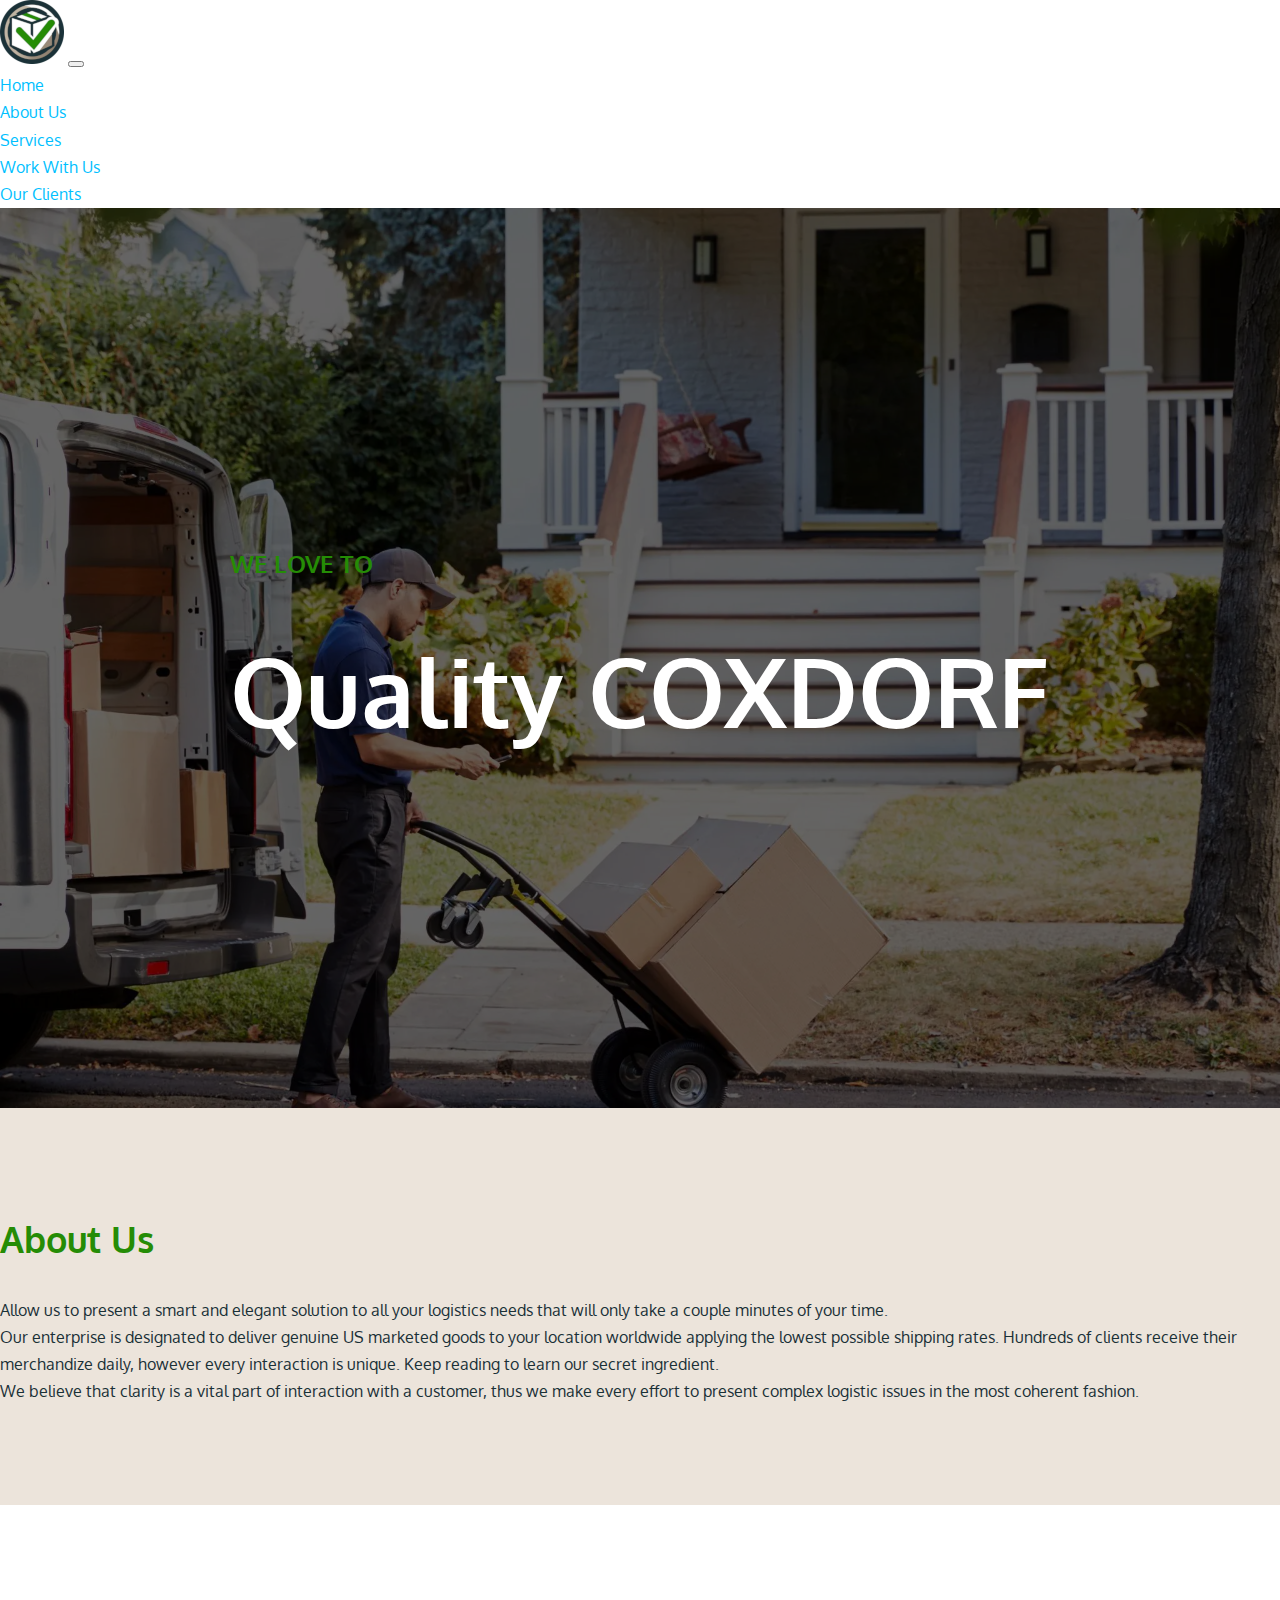
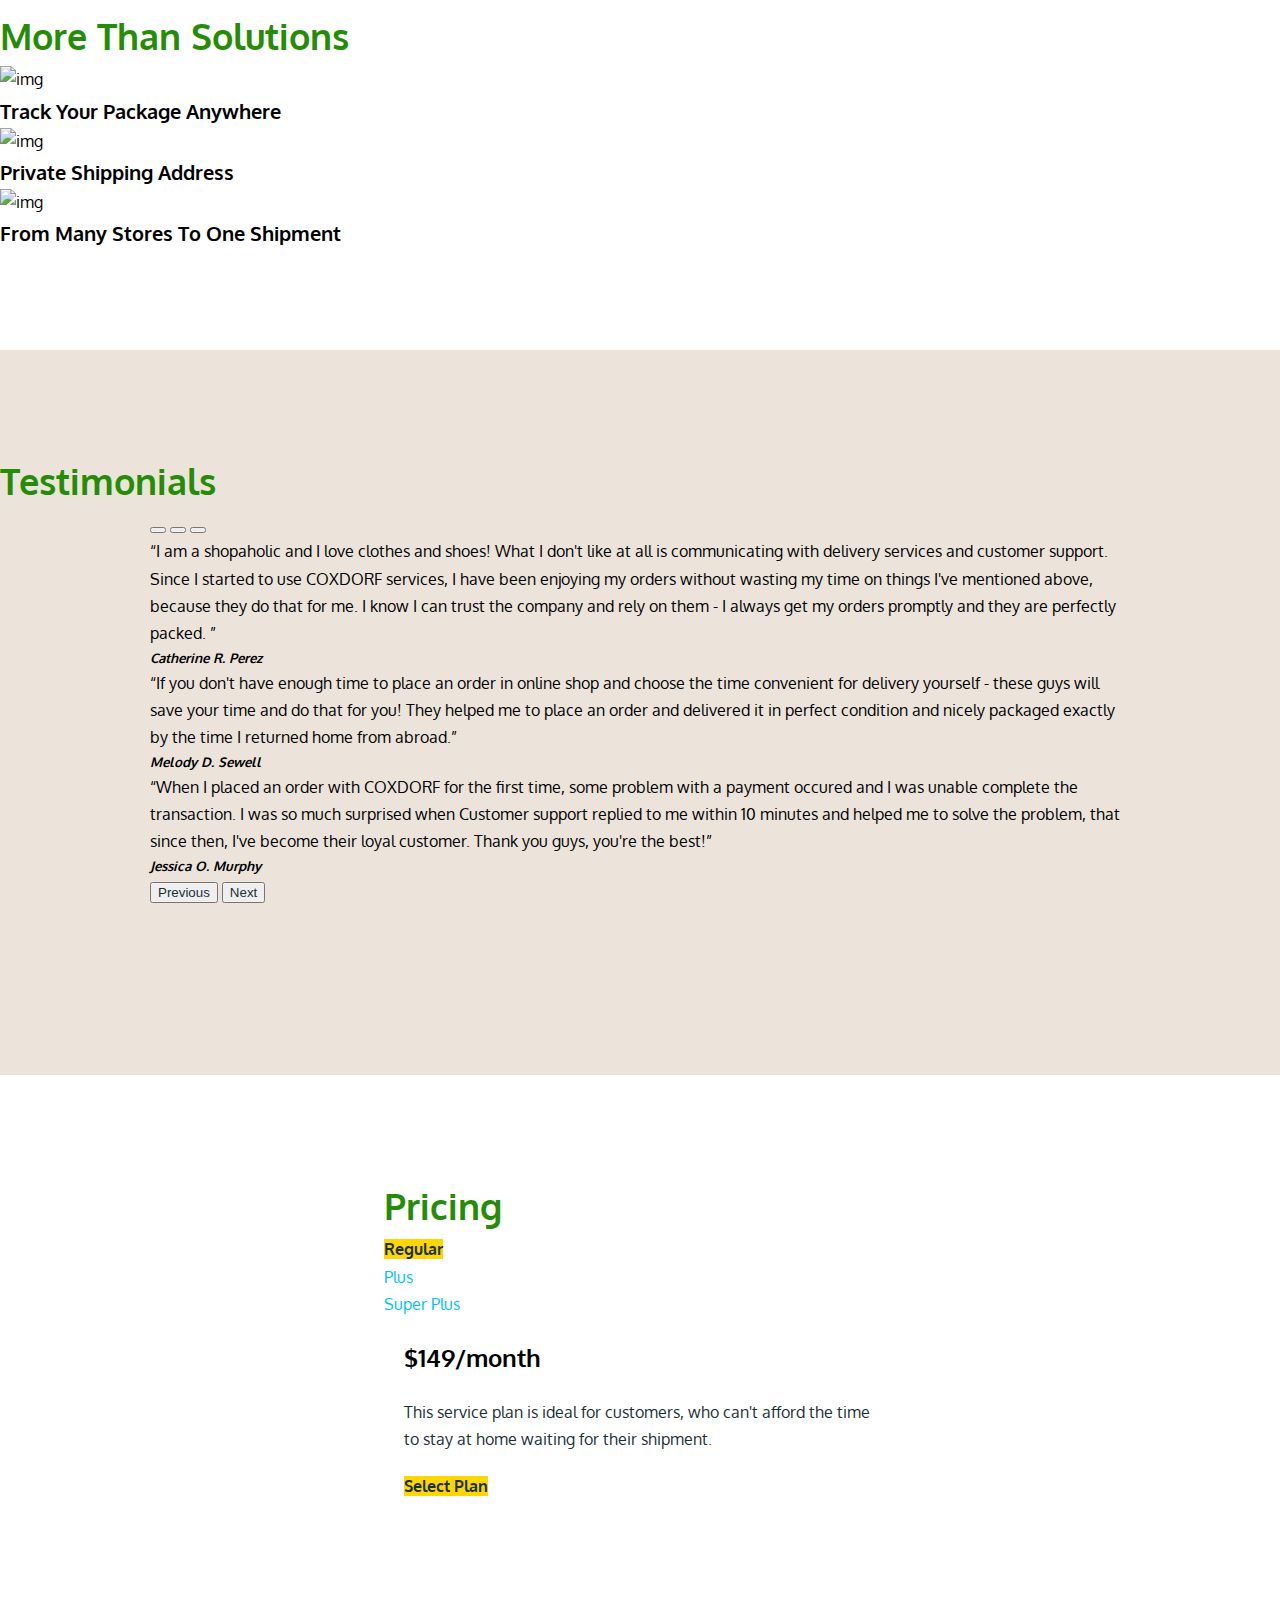
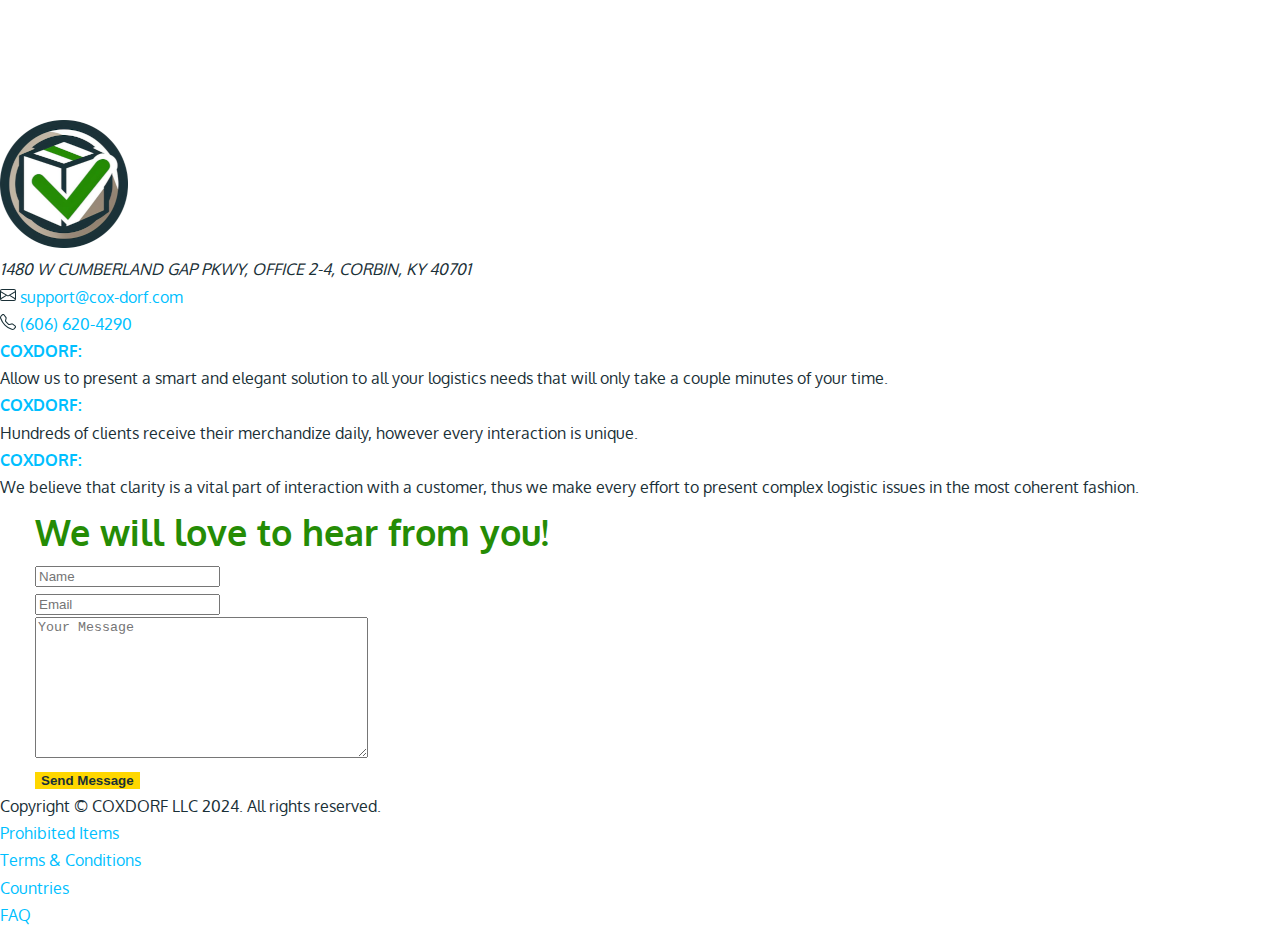
==== commit 66f6dd22: "half-done" ====
--- a/index.html
+++ b/index.html
@@ -43,396 +43,299 @@
           </div>
         </div>
     </nav>
-<main id="main">
-    <section>
-        <div class="container-fluid banner">
-            <div class="wrap">
-                <div class="banner-text">
-                    <span class="sub-header">WE LOVE TO</span>
-                    <h1>Quality COXDORF</h1>
-                </div>
-            </div>
-        </div>
-    </section>
-    <section>
-        <div class="container">
-            <h2 class="text-center mb-5">About Us</h2>
-            <div class="row">
-                <div class="col-6"><img src="" alt=""></div>
-                <div class="col-6">    
-                    <p>
-                        Allow us to present a smart and elegant solution to all
-                        your logistics needs that will only take a couple minutes
-                        of your time.
-                    </p>
-                    <p>
-                        Our enterprise is designated to deliver genuine US
-                        marketed goods to your location worldwide applying the
-                        lowest possible shipping rates. Hundreds of clients
-                        receive their merchandize daily, however every interaction
-                        is unique. Keep reading to learn our secret ingredient.
-                    </p>
-                    <p>
-                        We believe that clarity is a vital part of interaction
-                        with a customer, thus we make every effort to present
-                        complex logistic issues in the most coherent fashion.
-                    </p>
-                </div>
-            </div>
-        </div>
-    </section>
-    <section>
-        <div class="container">
-            <h2 class="text-center mb-5">More Than Solutions</h2>
-            <div class="row">
-                <div class="col-sm-4">
-                    <div class="img">
-                        <img src="images/gr_address.png" alt="img" />
-                    </div>
-                    <h4>
-                        Track Your Package Anywhere
-                    </h4>
-                </div>
-                <div class="col-sm-4">
-                    <div class="img">
-                        <img src="images/gr_address.png" alt="img" />
-                    </div>
-                    <h4>
-                        Private Shipping Address
-                    </h4>
-                </div>
-                <div class="col-sm-4">
-                    <div class="img">
-                        <img src="images/gr_address.png" alt="img" />
-                    </div>
-                    <h4>
-                        From Many Stores To One Shipment
-                    </h4>
-                </div>
-            </div>
-        </div>
-    </section>
-    <section>
-        <div class="container">
-            <h2 class="text-center mb-5">Testimonials</h2>
-            <div id="carouselExampleDark" class="carousel carousel-dark slide" data-bs-ride="carousel">
-                <div class="carousel-indicators">
-                    <button type="button" data-bs-target="#carouselExampleDark" data-bs-slide-to="0" class="active" aria-current="true" aria-label="Slide 1"></button>
-                    <button type="button" data-bs-target="#carouselExampleDark" data-bs-slide-to="1" aria-label="Slide 2"></button>
-                    <button type="button" data-bs-target="#carouselExampleDark" data-bs-slide-to="2" aria-label="Slide 3"></button>
-                </div>
-                <div class="carousel-inner">
-                    <div class="carousel-item active" data-bs-interval="10000">
-                        <blockquote class="text-center w-100">
-                            <q>I am a shopaholic and I love clothes and shoes!
-                                What I don't like at all is communicating with
-                                delivery services and customer support. Since I
-                                started to use COXDORF services, I have been
-                                enjoying my orders without wasting my time on
-                                things I've mentioned above, because they do that
-                                for me. I know I can trust the company and rely on
-                                them - I always get my orders promptly and they
-                                are perfectly packed.
-                            </q>
-                            <cite>
-                                <h5 class="mt-2">Catherine R. Perez</h5>
-                            </cite>
-                        </blockquote>
-                    </div>
-                    <div class="carousel-item" data-bs-interval="2000">
-                        <blockquote class="text-center w-100">
-                            <q>If you don't have enough time to place an order
-                                in online shop and choose the time convenient for
-                                delivery yourself - these guys will save your time
-                                and do that for you! They helped me to place an
-                                order and delivered it in perfect condition and
-                                nicely packaged exactly by the time I returned
-                                home from abroad.</q>
-                            <cite>
-                                <h5 class="mt-2">Melody D. Sewell</h5>
-                            </cite>
-                        </blockquote>
-                    </div>
-                    <div class="carousel-item">
-                        <blockquote class="text-center w-100">
-                            <q>When I placed an order with COXDORF for the first
-                                time, some problem with a payment occured and I
-                                was unable complete the transaction. I was so much
-                                surprised when Customer support replied to me
-                                within 10 minutes and helped me to solve the
-                                problem, that since then, I've become their loyal
-                                customer. Thank you guys, you're the best!</q>
-                            <cite>
-                                <h5 class="mt-2">Jessica O. Murphy</h5>
-                            </cite>
-                        </blockquote>
-                    </div>
-                </div>
-                <button class="carousel-control-prev" type="button" data-bs-target="#carouselExampleDark" data-bs-slide="prev">
-                    <span class="carousel-control-prev-icon" aria-hidden="true"></span>
-                    <span class="visually-hidden">Previous</span>
-                </button>
-                <button class="carousel-control-next" type="button" data-bs-target="#carouselExampleDark" data-bs-slide="next">
-                    <span class="carousel-control-next-icon" aria-hidden="true"></span>
-                    <span class="visually-hidden">Next</span>
-                </button>
-            </div>
-        </div>
-    </section>
-
-               
-                    <div class="img-frame wow fadeInUp" data-wow-delay="0.6s">
-                        <div class="slider">
-                            <div class="mask">
-                               
-                                <div class="revealator-slideup">
-                                    <div class="slide">
-                                        <blockquote>
-                                            <q>When I placed an order with COXDORF for the first
-                                                time, some problem with a payment occured and I
-                                                was unable complete the transaction. I was so much
-                                                surprised when Customer support replied to me
-                                                within 10 minutes and helped me to solve the
-                                                problem, that since then, I've become their loyal
-                                                customer. Thank you guys, you're the best!</q>
-                                            <cite>
-                                                <span class="heading4">Jessica O. Murphy</span>
-                                                <span class="designation">Customer</span>
-                                            </cite>
-                                        </blockquote>
-                                        <div class="images">
-                                            <img src="images/user_3.png" />
-                                        </div>
+    <main id="main">
+        <section>
+            <div class="container-fluid banner">
+                <div class="wrap">
+                    <div class="banner-text">
+                        <span class="sub-header">WE LOVE TO</span>
+                        <h1>Quality COXDORF</h1>
+                    </div>
+                </div>
+            </div>
+        </section>
+        <section class="brown">
+            <div class="container">
+                <h2 class="text-center mb-5">About Us</h2>
+                <div class="row">
+                    <div class="col-6"><img src="" alt=""></div>
+                    <div class="col-6">    
+                        <p>
+                            Allow us to present a smart and elegant solution to all
+                            your logistics needs that will only take a couple minutes
+                            of your time.
+                        </p>
+                        <p>
+                            Our enterprise is designated to deliver genuine US
+                            marketed goods to your location worldwide applying the
+                            lowest possible shipping rates. Hundreds of clients
+                            receive their merchandize daily, however every interaction
+                            is unique. Keep reading to learn our secret ingredient.
+                        </p>
+                        <p>
+                            We believe that clarity is a vital part of interaction
+                            with a customer, thus we make every effort to present
+                            complex logistic issues in the most coherent fashion.
+                        </p>
+                    </div>
+                </div>
+            </div>
+        </section>
+        <section>
+            <div class="container">
+                <h2 class="text-center mb-5">More Than Solutions</h2>
+                <div class="row">
+                    <div class="col-sm-4">
+                        <div class="img">
+                            <img src="images/gr_address.png" alt="img" />
+                        </div>
+                        <h4>
+                            Track Your Package Anywhere
+                        </h4>
+                    </div>
+                    <div class="col-sm-4">
+                        <div class="img">
+                            <img src="images/gr_address.png" alt="img" />
+                        </div>
+                        <h4>
+                            Private Shipping Address
+                        </h4>
+                    </div>
+                    <div class="col-sm-4">
+                        <div class="img">
+                            <img src="images/gr_address.png" alt="img" />
+                        </div>
+                        <h4>
+                            From Many Stores To One Shipment
+                        </h4>
+                    </div>
+                </div>
+            </div>
+        </section>
+        <section class="brown">
+            <div class="container">
+                <h2 class="text-center mb-5">Testimonials</h2>
+                <div id="carouselExampleDark" class="carousel carousel-dark slide" data-bs-ride="carousel">
+                    <div class="carousel-indicators">
+                        <button type="button" data-bs-target="#carouselExampleDark" data-bs-slide-to="0" class="active" aria-current="true" aria-label="Slide 1"></button>
+                        <button type="button" data-bs-target="#carouselExampleDark" data-bs-slide-to="1" aria-label="Slide 2"></button>
+                        <button type="button" data-bs-target="#carouselExampleDark" data-bs-slide-to="2" aria-label="Slide 3"></button>
+                    </div>
+                    <div class="carousel-inner">
+                        <div class="carousel-item active" data-bs-interval="10000">
+                            <blockquote class="text-center w-100">
+                                <q>I am a shopaholic and I love clothes and shoes!
+                                    What I don't like at all is communicating with
+                                    delivery services and customer support. Since I
+                                    started to use COXDORF services, I have been
+                                    enjoying my orders without wasting my time on
+                                    things I've mentioned above, because they do that
+                                    for me. I know I can trust the company and rely on
+                                    them - I always get my orders promptly and they
+                                    are perfectly packed.
+                                </q>
+                                <cite>
+                                    <h5 class="mt-2">Catherine R. Perez</h5>
+                                </cite>
+                            </blockquote>
+                        </div>
+                        <div class="carousel-item" data-bs-interval="2000">
+                            <blockquote class="text-center w-100">
+                                <q>If you don't have enough time to place an order
+                                    in online shop and choose the time convenient for
+                                    delivery yourself - these guys will save your time
+                                    and do that for you! They helped me to place an
+                                    order and delivered it in perfect condition and
+                                    nicely packaged exactly by the time I returned
+                                    home from abroad.</q>
+                                <cite>
+                                    <h5 class="mt-2">Melody D. Sewell</h5>
+                                </cite>
+                            </blockquote>
+                        </div>
+                        <div class="carousel-item">
+                            <blockquote class="text-center w-100">
+                                <q>When I placed an order with COXDORF for the first
+                                    time, some problem with a payment occured and I
+                                    was unable complete the transaction. I was so much
+                                    surprised when Customer support replied to me
+                                    within 10 minutes and helped me to solve the
+                                    problem, that since then, I've become their loyal
+                                    customer. Thank you guys, you're the best!</q>
+                                <cite>
+                                    <h5 class="mt-2">Jessica O. Murphy</h5>
+                                </cite>
+                            </blockquote>
+                        </div>
+                    </div>
+                    <button class="carousel-control-prev" type="button" data-bs-target="#carouselExampleDark" data-bs-slide="prev">
+                        <span class="carousel-control-prev-icon" aria-hidden="true"></span>
+                        <span class="visually-hidden">Previous</span>
+                    </button>
+                    <button class="carousel-control-next" type="button" data-bs-target="#carouselExampleDark" data-bs-slide="next">
+                        <span class="carousel-control-next-icon" aria-hidden="true"></span>
+                        <span class="visually-hidden">Next</span>
+                    </button>
+                </div>
+            </div>
+        </section>
+        <section>
+            <div class="container">
+                <div class="wrap">
+                    <h2 class="text-center mb-5">Pricing</h2>
+                    <div class="row">
+                        <div class="col-12">
+                            <div class="card text-center">
+                                <div class="card-header">
+                                <ul class="nav nav-pills card-header-pills">
+                                    <li class="nav-item">
+                                        <a id="nav-1" class="nav-link active" href="#">Regular</a>
+                                    </li>
+                                    <li class="nav-item">
+                                        <a id="nav-2" class="nav-link" href="#">Plus</a>
+                                    </li>
+                                    <li class="nav-item">
+                                        <a id="nav-3" class="nav-link" href="#">Super Plus</a>
+                                    </li>
+                                </ul>
+                                </div>
+                                <div class="card-body">
+                                    <div class="body-wrapper active" id="body-1">
+                                        <h3 class="card-title">$149/month</h3>
+                                        <p class="card-text">
+                                            This service plan is ideal for customers, who can't afford the time to stay at home waiting for their shipment.
+                                        </p>
+                                        <a href="#" class="btn btn-primary">Select Plan</a>
+                                    </div>
+                                    <div class="body-wrapper" id="body-2">
+                                        <h3 class="card-title">$299/month</h3>
+                                        <p class="card-text">
+                                            All that is included in the previous plan plus insurance against any damage and in any case.
+                                        </p>
+                                        <a href="#" class="btn btn-primary">Select Plan</a>
+                                    </div>
+                                    <div class="body-wrapper" id="body-3">
+                                        <h3 class="card-title">$399/month</h3>
+                                        <p class="card-text">
+                                            In case you need to purchase something no one else should know about.
+                                        </p>
+                                        <a href="#" class="btn btn-primary">Select Plan</a>
                                     </div>
                                 </div>
                             </div>
                         </div>
                     </div>
                 </div>
-                <div class="info price">
-                    <div class="img-frame wow fadeInLeft" data-wow-delay="0.6s">
-                        <h2 class="tild">PRICING</h2>
-                        <span class="num">03</span>
-                        <a href="#" class="more">COXDORF LLC<br /> </a>
-                    </div>
-                    <div class="txt-frame">
-                        <div class="revealator-slideleft">
-                            <h2>
-                                FOR US CUSTOMERS
-                            </h2>
-                        </div>
-                        <ul class="pricing">
-                            <li class="wow fadeInUp" data-wow-delay="0.6s">
-                                <div class="icon">
-                                    <div class="ico-text">
-                                        <div class="ico-box">
-                                            <span class="price"><sup>$</sup>149</span>
-                                            <span class="month">/month</span>
-                                        </div>
-                                    </div>
-                                </div>
-                                <strong class="package">Regular</strong>
-                                <ul class="list">
-                                    <li>THIS SERVICE PLAN IS IDEAL<br />&nbsp;</li>
-                                    <li>FOR CUSTOMERS, WHO CAN'T AFFORD THE TIME</li>
-                                    <li>TO STAY AT HOME WAITING FOR THEIR SHIPMENT.</li>
-                                </ul>
-                                <a href="signup.php" class="plan">SELECT PLAN</a>
+            </div>
+        </section>
+    </main>
+    <footer id="footer">
+        <div class="container">
+            <div class="row">
+                <div class="col-3">
+                    <a href="index.html">
+                        <img src="./img/128.png" alt="logo">
+                    </a>
+                    <div class="contact">
+                        <address>
+                            <p>1480 W CUMBERLAND GAP PKWY, OFFICE 2-4, CORBIN, KY 40701</p>
+                        </address>
+                        <ul class="info">
+                            <li> 
+                                <p class="email">
+                                    <svg xmlns="http://www.w3.org/2000/svg" width="16" height="16" fill="currentColor" class="bi bi-envelope" viewBox="0 0 16 16">
+                                        <path d="M0 4a2 2 0 0 1 2-2h12a2 2 0 0 1 2 2v8a2 2 0 0 1-2 2H2a2 2 0 0 1-2-2zm2-1a1 1 0 0 0-1 1v.217l7 4.2 7-4.2V4a1 1 0 0 0-1-1zm13 2.383-4.708 2.825L15 11.105zm-.034 6.876-5.64-3.471L8 9.583l-1.326-.795-5.64 3.47A1 1 0 0 0 2 13h12a1 1 0 0 0 .966-.741M1 11.105l4.708-2.897L1 5.383z"/>
+                                    </svg>
+                                    <a href="mailto:support@cox-dorf.com">support@cox-dorf.com</a>
+                                </p>
                             </li>
-                            <li class="wow fadeInUp" data-wow-delay="0.6s">
-                                <div class="icon">
-                                    <div class="ico-text">
-                                        <div class="ico-box">
-                                            <span class="price"><sup>$</sup>299</span>
-                                            <span class="month">/month</span>
-                                        </div>
-                                    </div>
-                                </div>
-                                <strong class="package">Plus</strong>
-                                <ul class="list">
-                                    <li>ALL THAT IS INCLUDED IN THE PREVIOUS PLAN</li>
-                                    <li>PLUS INSURANCE AGAINST<br />&nbsp;</li>
-                                    <li>ANY DAMAGE AND IN ANY CASE.<br />&nbsp;</li>
-                                </ul>
-                                <a href="signup.php" class="plan">SELECT PLAN</a>
-                            </li>
-                            <li class="wow fadeInUp" data-wow-delay="0.6s">
-                                <div class="icon">
-                                    <div class="ico-text">
-                                        <div class="ico-box">
-                                            <span class="price"><sup>$</sup>399</span>
-                                            <span class="month">/month</span>
-                                        </div>
-                                    </div>
-                                </div>
-                                <strong class="package">Super Plus</strong>
-                                <ul class="list">
-                                    <li>IN CASE YOU<br />NEED<br />&nbsp;</li>
-                                    <li>TO PURCHASE SOMETHING<br />&nbsp;</li>
-                                    <li>NO ONE ELSE SHOULD KNOW ABOUT.</li>
-                                </ul>
-                                <a href="signup.php" class="plan">SELECT PLAN</a>
+                            <li>
+                                <p class="tel">
+                                    <svg xmlns="http://www.w3.org/2000/svg" width="16" height="16" fill="currentColor" class="bi bi-telephone" viewBox="0 0 16 16">
+                                        <path d="M3.654 1.328a.678.678 0 0 0-1.015-.063L1.605 2.3c-.483.484-.661 1.169-.45 1.77a17.6 17.6 0 0 0 4.168 6.608 17.6 17.6 0 0 0 6.608 4.168c.601.211 1.286.033 1.77-.45l1.034-1.034a.678.678 0 0 0-.063-1.015l-2.307-1.794a.68.68 0 0 0-.58-.122l-2.19.547a1.75 1.75 0 0 1-1.657-.459L5.482 8.062a1.75 1.75 0 0 1-.46-1.657l.548-2.19a.68.68 0 0 0-.122-.58zM1.884.511a1.745 1.745 0 0 1 2.612.163L6.29 2.98c.329.423.445.974.315 1.494l-.547 2.19a.68.68 0 0 0 .178.643l2.457 2.457a.68.68 0 0 0 .644.178l2.189-.547a1.75 1.75 0 0 1 1.494.315l2.306 1.794c.829.645.905 1.87.163 2.611l-1.034 1.034c-.74.74-1.846 1.065-2.877.702a18.6 18.6 0 0 1-7.01-4.42 18.6 18.6 0 0 1-4.42-7.009c-.362-1.03-.037-2.137.703-2.877z"/>
+                                    </svg>
+                                    <a href="tel:+16066204290">(606) 620-4290</a>
+                                </p>
                             </li>
                         </ul>
                     </div>
                 </div>
-            </div>
-        </div>
-    </section>
-        <!-- client-area -->
-        <ul class="client-area">
-            <li class="wow fadeInUp" data-wow-delay="0.44s">
-                <div class="box">
-                    <i class="ico">
-                        <canvas id="countries" width="220" height="140"></canvas>
-                    </i>
-                    <strong class="title">HAPPY CLIENTS</strong>
-                    <span class="count counter">1858</span>
-                </div>
-            </li>
-            <li class="wow fadeInUp" data-wow-delay="0.6s">
-                <div class="box">
-                    <i class="ico heart">
-                        <canvas id="buyers" width="220" height="140"></canvas>
-                    </i>
-                    <strong class="title">DELIVERY</strong>
-                    <span class="count counter">2346</span>
-                </div>
-            </li>
-            <li class="wow fadeInUp" data-wow-delay="0.8s">
-                <div class="box">
-                    <i class="ico task">
-                        <canvas id="myChart" width="220" height="140"></canvas>
-                    </i>
-                    <strong class="title">Countries</strong>
-                    <span class="count counter">21</span>
-                </div>
-            </li>
-            <li class="wow fadeInUp" data-wow-delay="1s">
-                <div class="box">
-                    <i class="ico days">
-                        <canvas id="day" width="220" height="140"></canvas>
-                    </i>
-                    <strong class="title">WORKING DAYS ON DELIVERY</strong>
-                    <span class="count counter">2</span>
-                </div>
-            </li>
-        </ul>
-    
-    </main>
-    <footer id="footer">
-        <div class="max-container">
-            <div class="">
-                <div class="f1">
-                    <div class="holder">
-                        <strong class="logo-footer">
-                            <a href="/">
-                                <span class="img">
-                                    <img src="images/logo_jj.png" />
+                <div class="col-3">
+                    <ul class="testimonial mt-5">
+                        <li>
+                            <p>
+                                <a href="#"><b>COXDORF:</b><br></a>
+                                <span>
+                                    Allow us to present a smart and elegant solution to
+                                    all your logistics needs that will only take a
+                                    couple minutes of your time.
                                 </span>
-                            </a>
-                        </strong>
-                        <!-- footer-txt -->
-                        <div class="footer-txt">
-                            <div class="text">
-                                <p>
-                                    Our enterprise is designated to deliver genuine US
-                                    marketed goods to your location worldwide applying the
-                                    lowest possible shipping rates.
-                                </p>
-                                <div class="contact">
-                                    <address>
-                                        <span class="yellow">A :</span> 1480 W CUMBERLAND GAP
-                                        PKWY, OFFICE 2-4, CORBIN, KY 40701
-                                    </address>
-                                    <span class="email"><span class="yellow">E: </span><a
-                                            href="mailto:support@cox-dorf.com">
-                                            support@cox-dorf.com</a></span>
-                                    <span class="tel"><span class="yellow">P: </span><a href="tel:+16066204290">(606)
-                                            620-4290</a></span>
+                            </p>
+                        </li>
+                        <li>
+                            <p>
+                                <a href="#"><b>COXDORF:</b><br></a>
+                                <span>
+                                    Hundreds of clients receive their merchandize
+                                    daily, however every interaction is unique.
+                                </span>
+                            </p>
+                        </li>
+                        <li>
+                            <p>
+                                <a href="#"><b>COXDORF:</b><br></a>
+                                <span>
+                                    We believe that clarity is a vital part of
+                                    interaction with a customer, thus we make every
+                                    effort to present complex logistic issues in the
+                                    most coherent fashion.
+                                </span>
+                            </p>
+                        </li>
+                    </ul>
+                </div>
+                <div class="col-6">
+                    <div class="form-container">
+                        <form id="contact_us_form" enctype="multipart/form-data">
+                            <h2 class="mb-3">We will love to hear from you!</h2>
+                            <div class="mb-3">
+                                <div class="row g-2">
+                                    <div class="col-md">
+                                        <input type="text" name="name" class="form-control" placeholder="Name" />
+                                    </div>
+                                    <div class="col-md">
+                                        <input type="email" name="contact-email" class="form-control" placeholder="Email" />
+                                    </div>
                                 </div>
                             </div>
-                            <ul class="testimonial">
-                                <li>
-                                    <p>
-                                        <a href="#"><span>COXDORF: </span></a><span>
-                                            Allow us to present a smart and elegant solution to
-                                            all your logistics needs that will only take a
-                                            couple minutes of your time.</span>
-                                    </p>
-                                </li>
-                                <li>
-                                    <p>
-                                        <a href="#"><span>COXDORF: </span></a>
-                                        <span>Hundreds of clients receive their merchandize
-                                            daily, however every interaction is unique.</span>
-                                    </p>
-                                </li>
-                                <li>
-                                    <p>
-                                        <a href="#"><span>COXDORF: </span></a><span>We
-                                            believe that clarity is a vital part of
-                                            interaction with a customer, thus we make every
-                                            effort to present complex logistic issues in the
-                                            most coherent fashion.</span>
-                                    </p>
-                                </li>
-                            </ul>
-                        </div>
-                    </div>
-                    <div class="frame">
-                        <div class="wpcf7">
-                            <form action="app.php" class="wpcf7-form f-contact-form" id="contact_us_form"
-                                enctype="multipart/form-data">
-                                <input type="hidden" name="contact-form" value="1" />
-                                <h3>We will love to hear from you!</h3>
-                                <div class="rows">
-                                    <span class="wpcf7-form-control-wrap name">
-                                        <input type="text" name="name" value=""
-                                            class="wpcf7-form-control wpcf7-text wpcf7-validates-as-required text-field-class wpcf7-use-title-as-watermark"
-                                            placeholder="Name" />
-                                    </span>
-                                </div>
-                                <div class="rows">
-                                    <span class="wpcf7-form-control-wrap name">
-                                        <input type="email" name="contact-email" value=""
-                                            class="wpcf7-form-control wpcf7-text wpcf7-email wpcf7-validates-as-required wpcf7-validates-as-email email-class wpcf7-use-title-as-watermark"
-                                            placeholder="Email" />
-                                    </span>
-                                </div>
-                                <div class="rows">
-                                    <span class="wpcf7-form-control-wrap textarea">
-                                        <textarea name="message"
-                                            class="wpcf7-form-control wpcf7-textarea textarea-class wpcf7-use-title-as-watermark"
-                                            rows="9" cols="39" placeholder="Your Message"></textarea>
-                                    </span>
-                                </div>
-                                <input id="submit" type="submit" value="SEND MESSAGES" />
-                            </form>
-                            <div class="done-massage">
-                                <strong>Thank you!</strong> Your message has been sent.
+                            <div class="mb-3">
+                                <textarea name="message" class="form-control" rows="9" cols="39" placeholder="Your Message"></textarea>
                             </div>
-                        </div>
-                    </div>
-                </div>
-            </div>
-            <div class="f2">
-                <!-- sub-nav -->
-                <ul class="sub-nav">
+                            <div class="mb-3">
+                                <input id="submit" class="btn btn-primary mb-3" type="submit" value="Send Message" />
+                            </div>
+                        </form>
+                    </div>
+                </div>
+            </div>        
+            <div class="row mt-2">
+                <div class="copyright col-6">
+                    <span class="copyright">Copyright &copy; COXDORF LLC 2024. All rights reserved.</span>
+                </div>
+                <ul class="sub-nav col-6 d-flex gap-5 justify-content-end">
                     <li><a href="prohibitedItems.php">Prohibited Items</a></li>
                     <li><a href="terms.php">Terms & Conditions</a></li>
                     <li><a href="countries.php">Countries</a></li>
                     <li><a href="faq.php">FAQ</a></li>
                 </ul>
-                <span class="copyright">Copyright &copy; COXDORF LLC 2024. All rights reserved.</span>
             </div>
         </div>
     </footer>
 
-    <span id="back-top" class="fa fa-arrow-up"></span>
     </div>
     <script src="https://cdn.jsdelivr.net/npm/bootstrap@5.2.3/dist/js/bootstrap.bundle.min.js" integrity="sha384-kenU1KFdBIe4zVF0s0G1M5b4hcpxyD9F7jL+jjXkk+Q2h455rYXK/7HAuoJl+0I4" crossorigin="anonymous"></script>
     <script src="https://cdn.jsdelivr.net/npm/jquery@3.7.1/dist/jquery.min.js"></script>
+    <script src="./js/script.js"></script>
 </body>
 
 </html>--- a/css/style.css
+++ b/css/style.css
@@ -4,6 +4,29 @@
     --text-color: #1a3037;
     --button-color: #ffd700;
     --button-hover: #00bfff;
+    --bg-color: #ece4db;
+}
+
+.nav-pills .nav-link{
+    color: var(--button-hover);
+}
+
+.nav-pills .nav-link.active{
+    background-color: var(--button-color);
+    border: none;
+    font-weight: 700;
+    color: var(--text-color);
+}
+
+.btn-primary{
+    background-color: var(--button-color);
+    border: none;
+    color: var(--text-color);
+    font-weight: 700;
+}
+
+li{
+    list-style: none;
 }
 
 html, body, div, span, applet, object, iframe,
@@ -29,6 +52,33 @@
     box-sizing: border-box;
     font-family: 'Oxygen', sans-serif;
     overflow-x: 0 !important;
+    line-height: 1.7 !important;
+
+    & h2{
+        font-size: 36px;
+        color: var(--primary-color);
+    }
+
+    & h3{
+        font-size: 24px;
+    }
+
+    & h4{
+        font-size: 20px;
+    }
+
+    & p, span{
+        color: var(--text-color);
+    }
+
+    & a{
+        color: var(--button-hover);
+        text-decoration: none;
+
+        & :hover{
+            color: var(--button-color);
+        }
+    }
 }
 
 h1, h2, h3, h4, h5, h6 {
@@ -50,8 +100,18 @@
 }
 
 main {
+
+    & .brown{
+        background-color: var(--bg-color);
+    }
+
     & .container {
         padding: 100px 0;
+
+        & .wrap{
+            max-width: 512px;
+            margin: 0 auto;
+        }
 
         & .carousel{
             padding: 0 150px 70px 150px;
@@ -104,4 +164,36 @@
             width: 100%;
         }
     }
+}
+
+.container{
+    & .card-body{
+
+        & .body-wrapper{
+            display: none;
+
+            & .card-text{
+                margin: 20px 0;
+            }
+        }
+
+        & .active {
+            display: block;
+            padding: 20px;
+        }
+    }
+}
+
+footer{
+    padding: 100px 0 20px;
+
+    & .row{
+        & .col-4{
+            padding: 0 30px;
+        }
+    }
+
+    & .form-container{
+        padding-left: 35px;
+    }
 }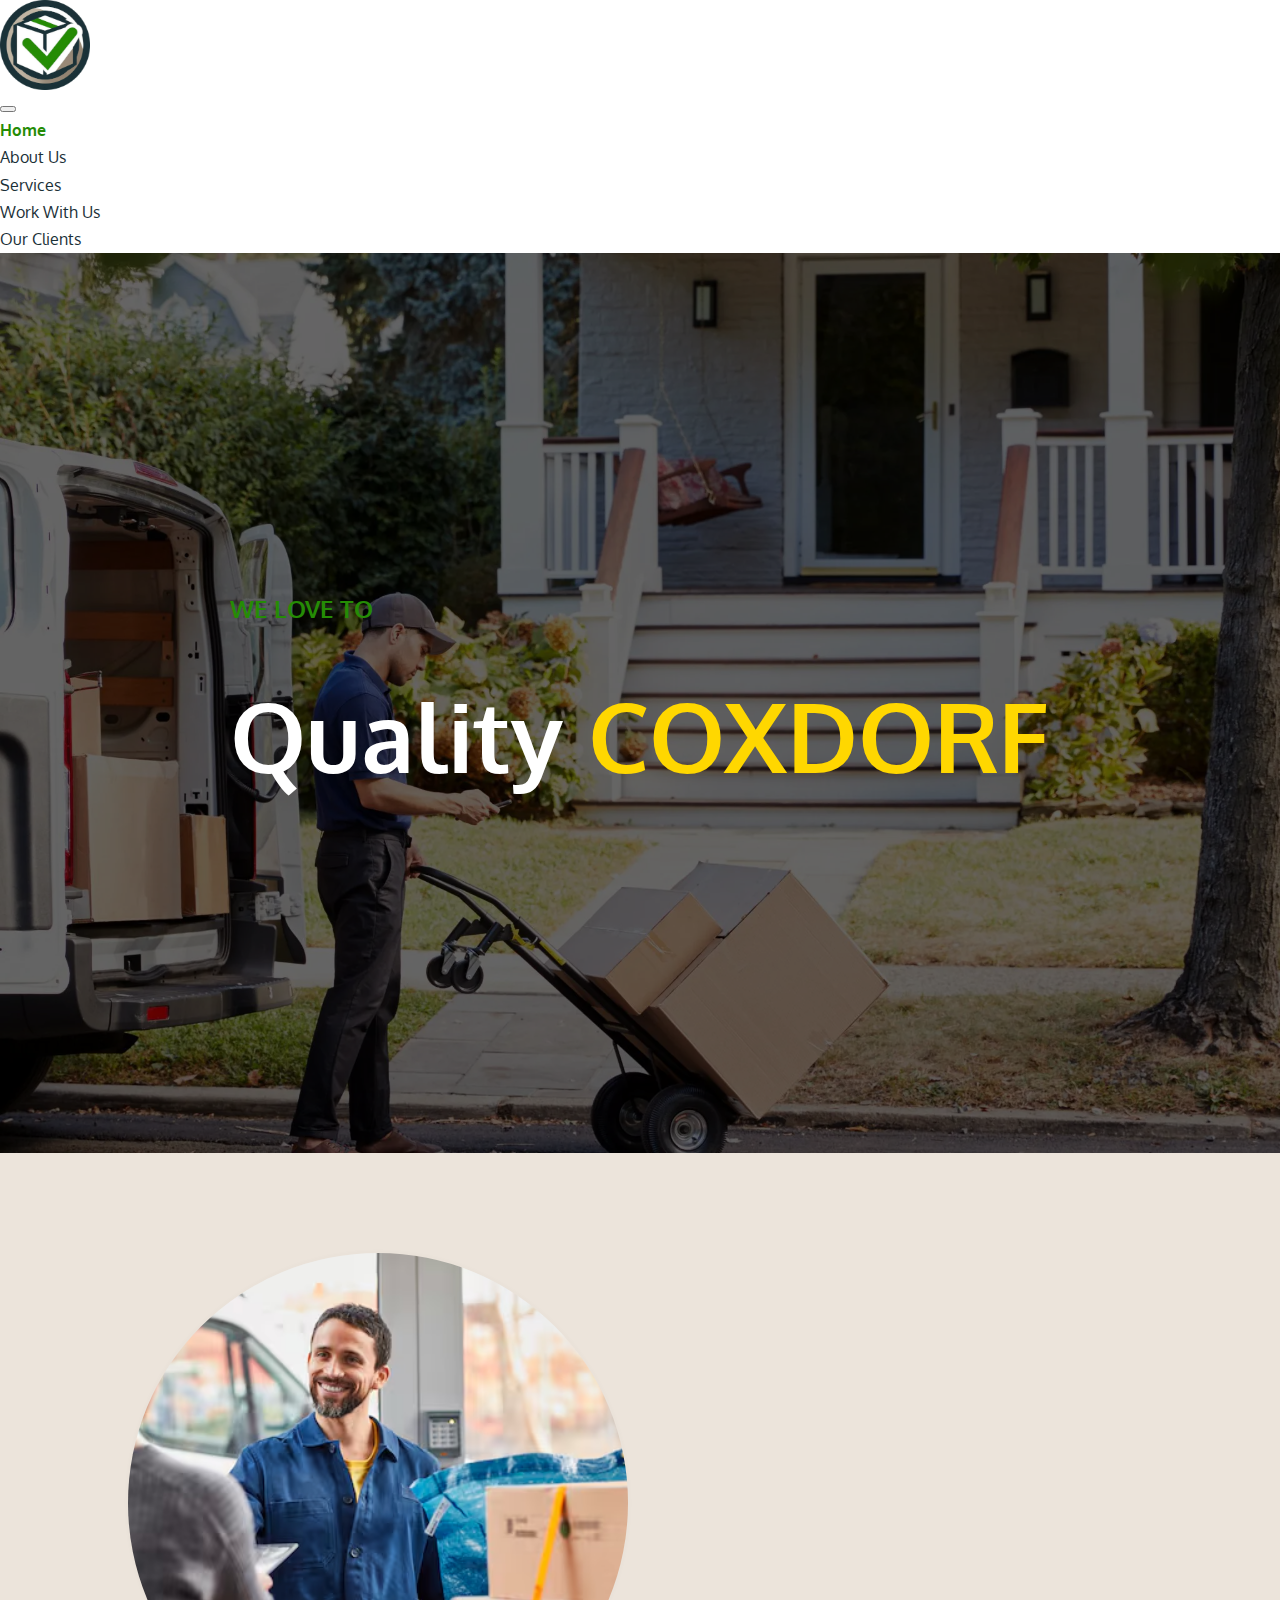
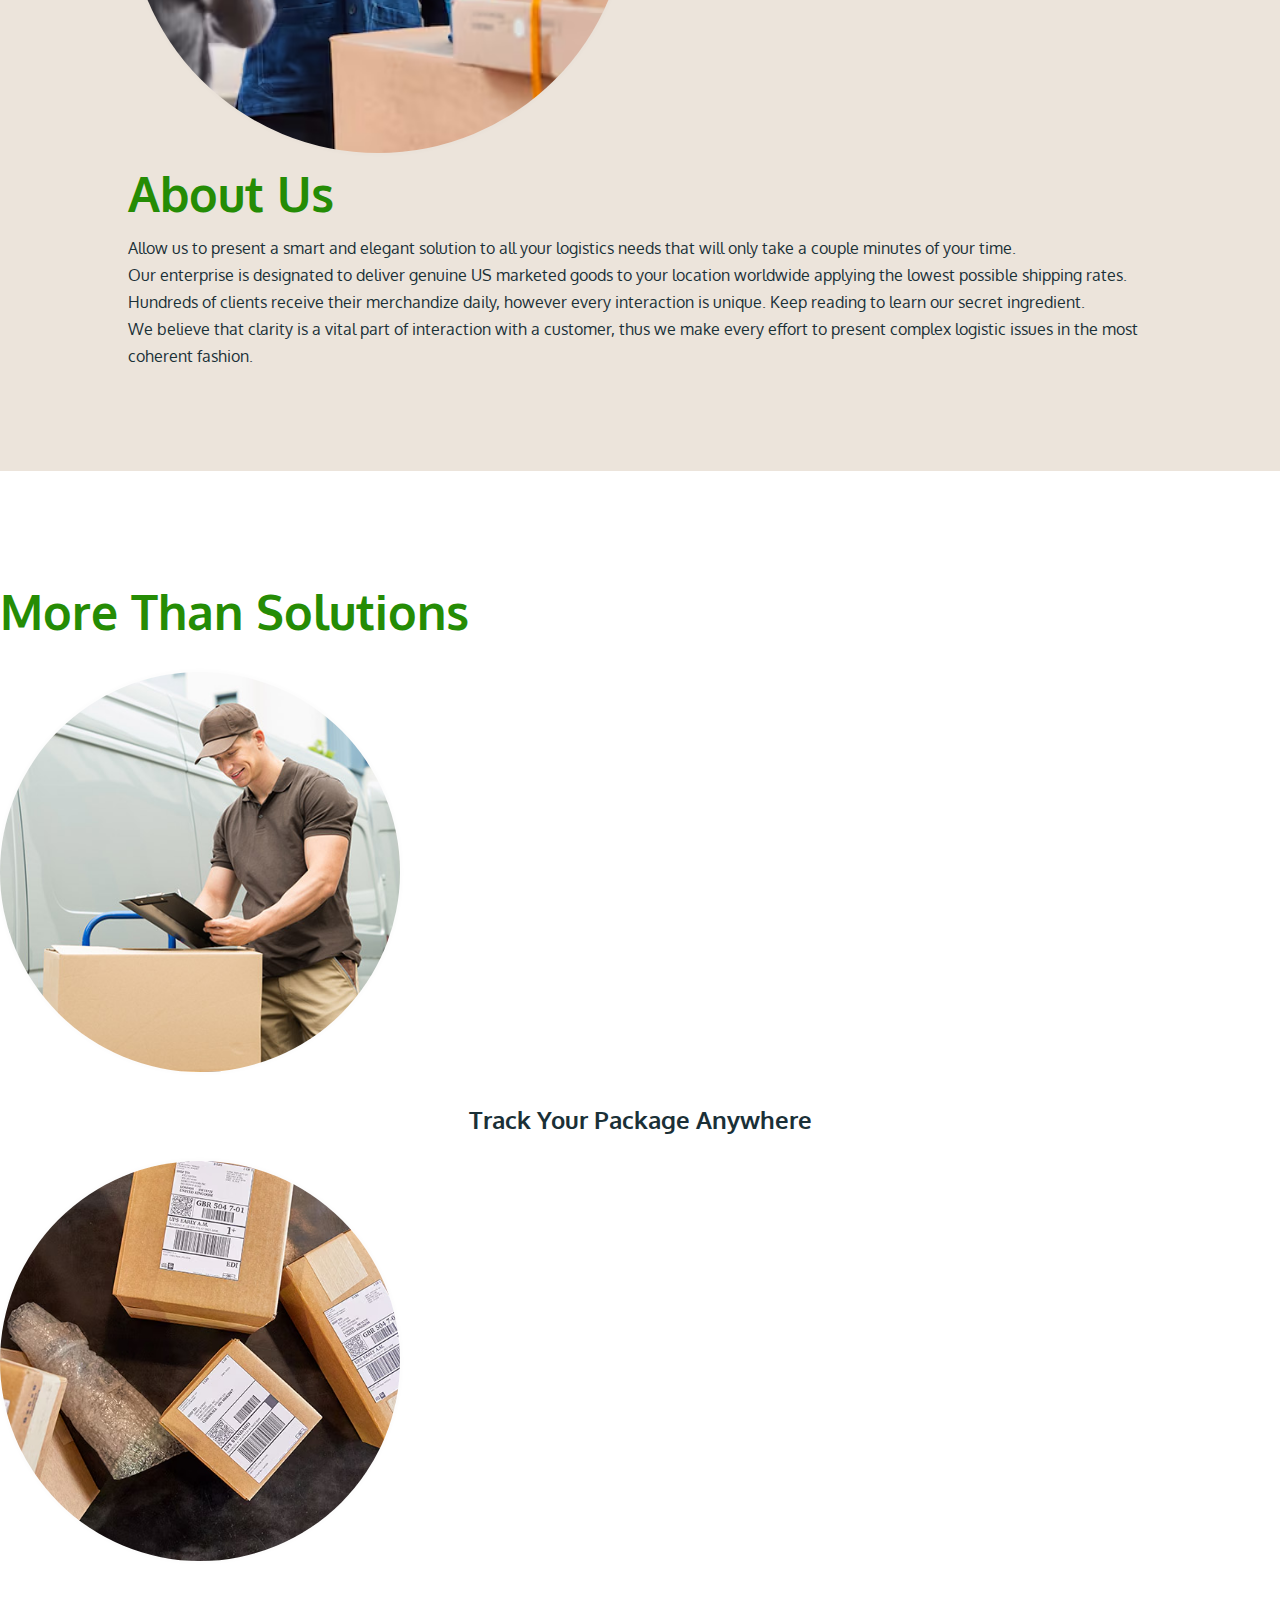
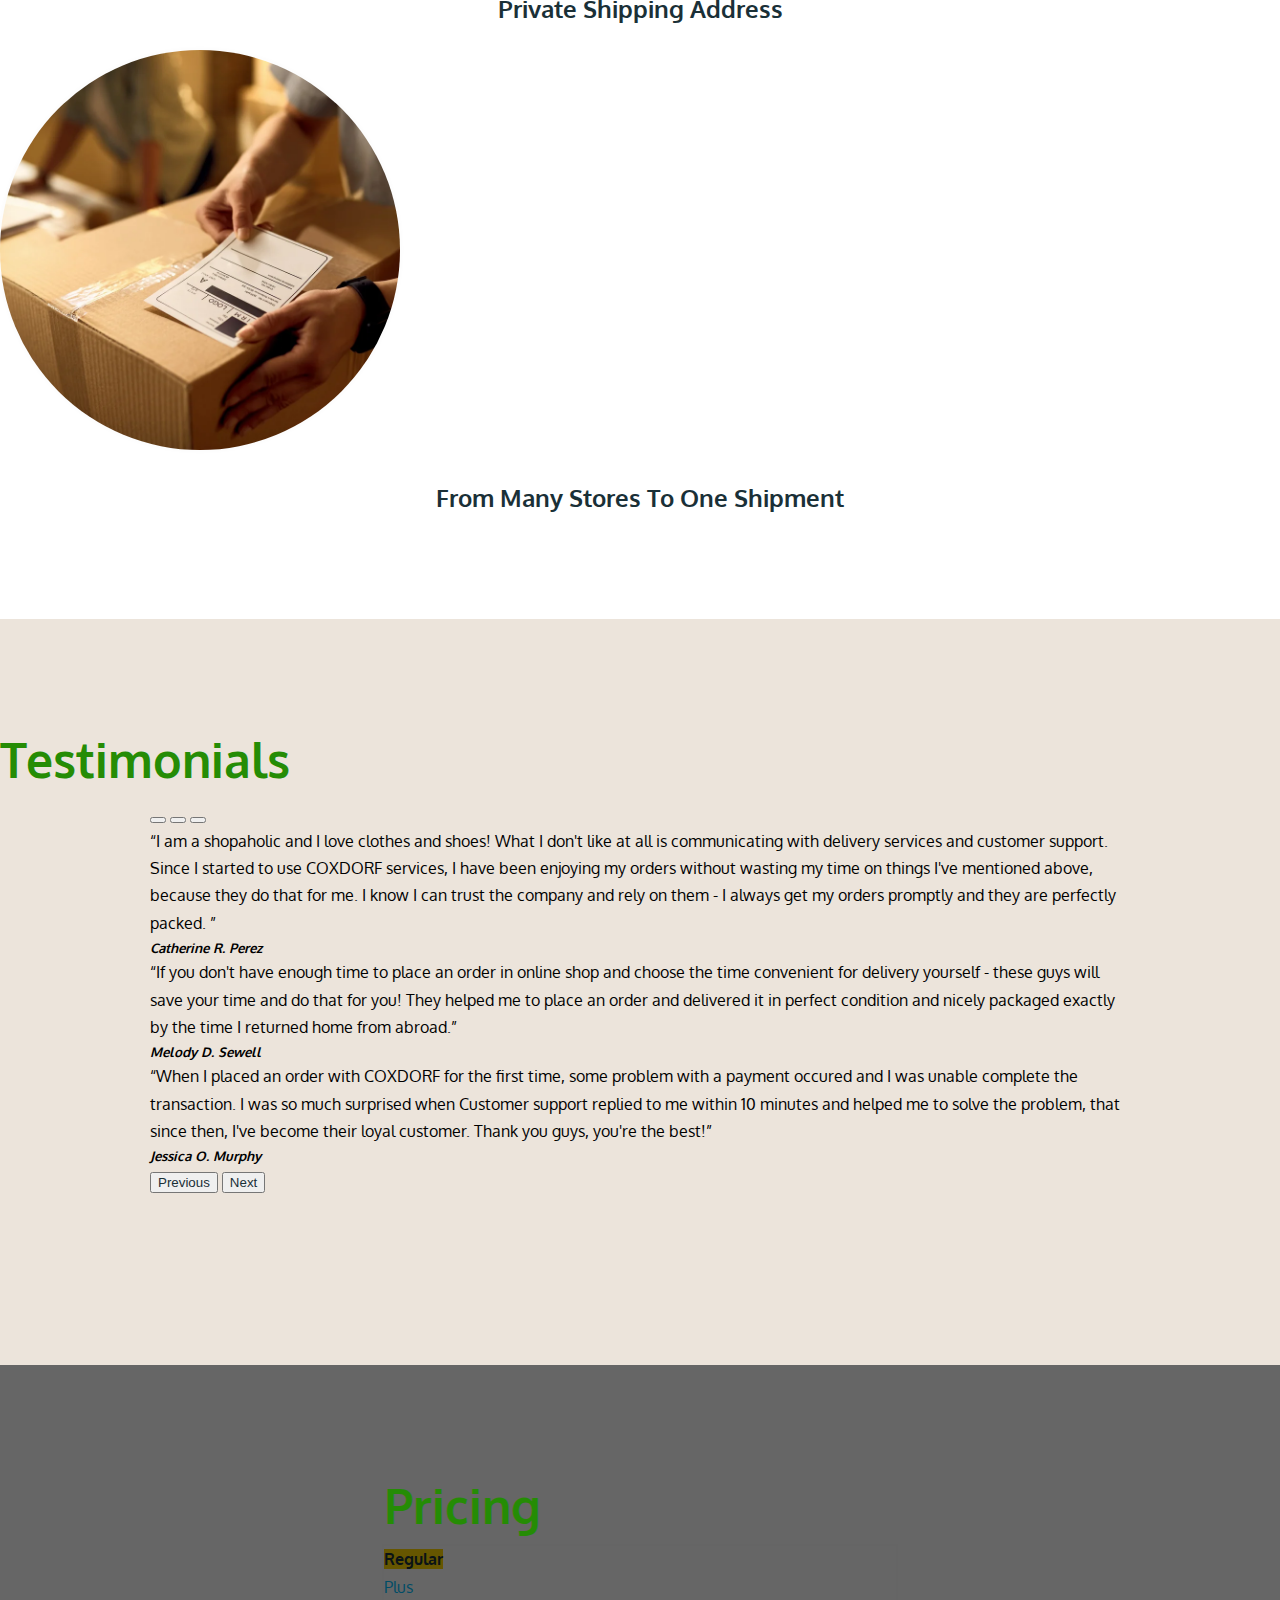
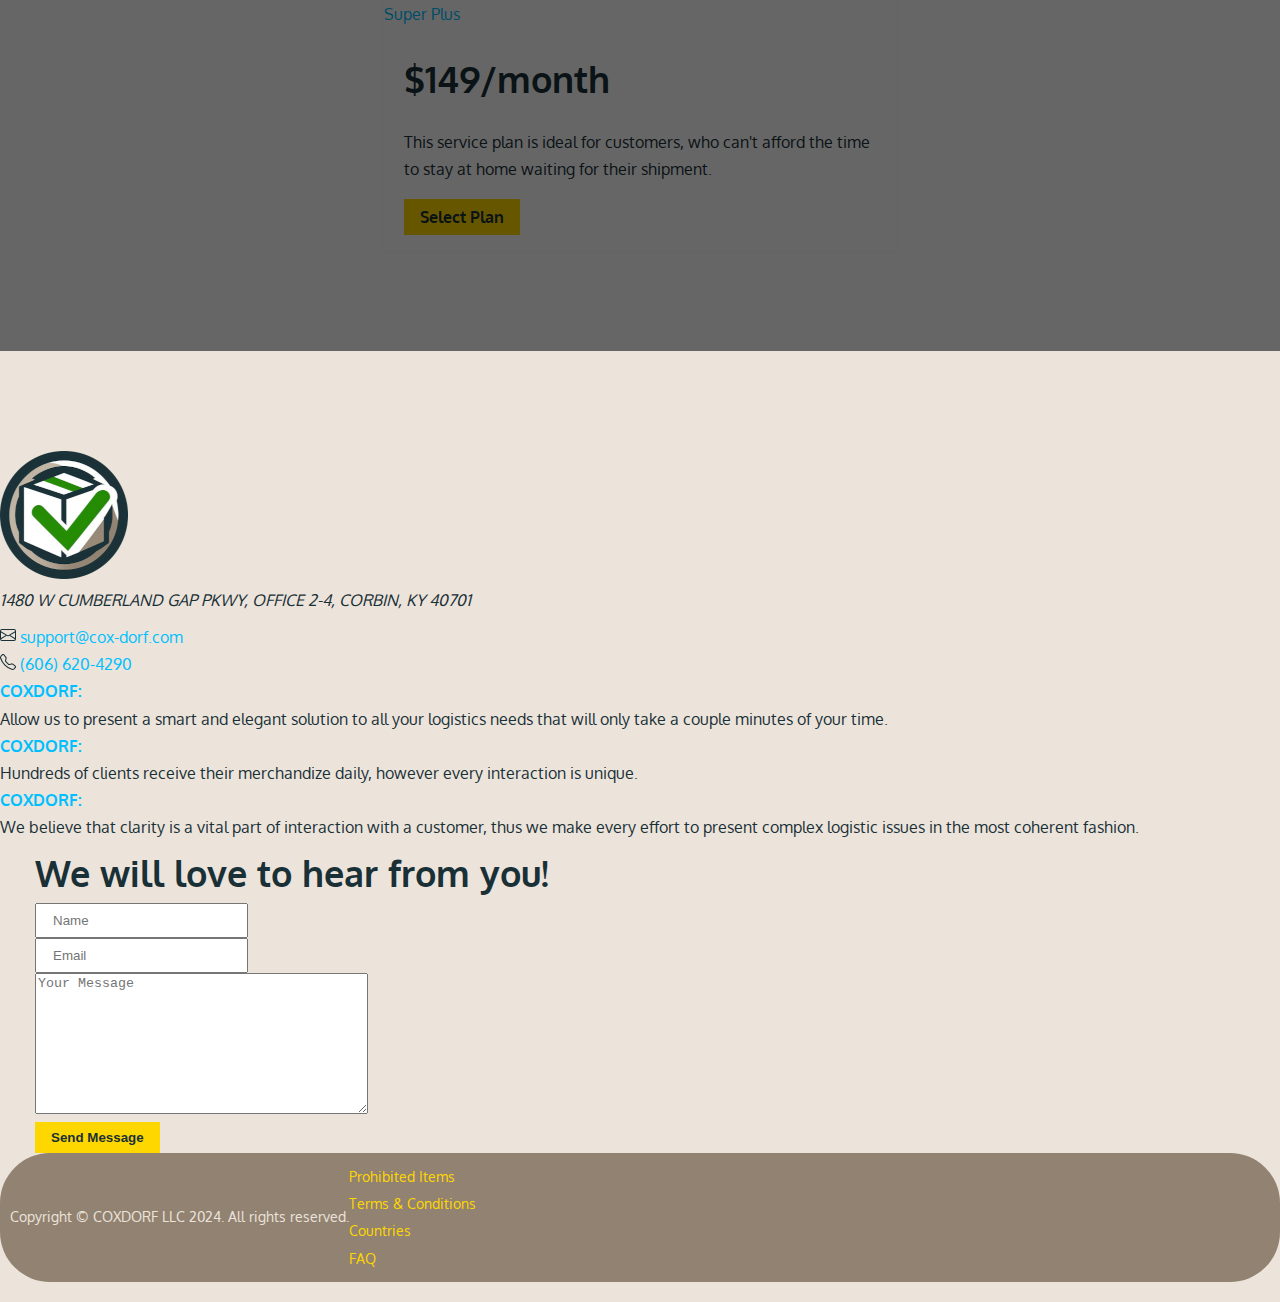
==== commit 417a1eae: "index done" ====
--- a/index.html
+++ b/index.html
@@ -7,40 +7,44 @@
     <!-- set the viewport width and initial-scale on mobile devices -->
     <meta name="viewport" content="width=device-width, initial-scale=1.0" />
     <title>COXDORF</title>
-    <link href="https://cdn.jsdelivr.net/npm/bootstrap@5.2.3/dist/css/bootstrap.min.css" rel="stylesheet" integrity="sha384-rbsA2VBKQhggwzxH7pPCaAqO46MgnOM80zW1RWuH61DGLwZJEdK2Kadq2F9CUG65" crossorigin="anonymous">
+    <link href="https://cdn.jsdelivr.net/npm/bootstrap@5.2.3/dist/css/bootstrap.min.css" rel="stylesheet"
+        integrity="sha384-rbsA2VBKQhggwzxH7pPCaAqO46MgnOM80zW1RWuH61DGLwZJEdK2Kadq2F9CUG65" crossorigin="anonymous">
     <link rel="preconnect" href="https://fonts.googleapis.com">
     <link rel="preconnect" href="https://fonts.gstatic.com" crossorigin>
     <link href="https://fonts.googleapis.com/css2?family=Oxygen:wght@300;400;700&display=swap" rel="stylesheet">
     <link rel="stylesheet" href="css/style.css">
 </head>
+
 <body>
-    <nav class="navbar fixed-top navbar-expand-lg bg-light">
+    <nav class="navbar fixed-top navbar-expand-lg">
         <div class="container">
-          <a class="navbar-brand" href="#">
-            <img src="./img/64.png" alt="">
-          </a>
-          <button class="navbar-toggler" type="button" data-bs-toggle="collapse" data-bs-target="#navbarSupportedContent" aria-controls="navbarSupportedContent" aria-expanded="false" aria-label="Toggle navigation">
-            <span class="navbar-toggler-icon"></span>
-          </button>
-          <div class="collapse navbar-collapse" id="navbarSupportedContent">
-            <ul class="navbar-nav me-auto mb-2 mb-lg-0">
-                <li class="nav-item">
-                    <a class="nav-link active" aria-current="page" href="#">Home</a>
-                </li>
-                <li class="nav-item">
-                    <a class="nav-link" href="about.html">About Us</a>
-                </li>
-                <li class="nav-item">
-                    <a class="nav-link" href="services.html">Services</a>
-                </li>
-                <li class="nav-item">
-                    <a class="nav-link" href="work_with_us.html">Work With Us</a>
-                </li>
-                <li class="nav-item">
-                    <a class="nav-link" href="clients.html">Our Clients</a></a>
-                </li>
-            </ul>
-          </div>
+            <a class="navbar-brand" href="#">
+                <img src="./img/128.png" alt="">
+            </a>
+            <button class="navbar-toggler" type="button" data-bs-toggle="collapse"
+                data-bs-target="#navbarSupportedContent" aria-controls="navbarSupportedContent" aria-expanded="false"
+                aria-label="Toggle navigation">
+                <span class="navbar-toggler-icon"></span>
+            </button>
+            <div class="collapse navbar-collapse" id="navbarSupportedContent">
+                <ul class="navbar-nav me-auto mb-2 mb-lg-0">
+                    <li class="nav-item">
+                        <a class="hover-up nav-link active" aria-current="page" href="/">Home</a>
+                    </li>
+                    <li class="nav-item">
+                        <a class="hover-up nav-link" href="about.html">About Us</a>
+                    </li>
+                    <li class="nav-item">
+                        <a class="hover-up nav-link" href="services.html">Services</a>
+                    </li>
+                    <li class="nav-item">
+                        <a class="hover-up nav-link" href="work_with_us.html">Work With Us</a>
+                    </li>
+                    <li class="nav-item">
+                        <a class="hover-up nav-link" href="clients.html">Our Clients</a></a>
+                    </li>
+                </ul>
+            </div>
         </div>
     </nav>
     <main id="main">
@@ -49,17 +53,17 @@
                 <div class="wrap">
                     <div class="banner-text">
                         <span class="sub-header">WE LOVE TO</span>
-                        <h1>Quality COXDORF</h1>
-                    </div>
-                </div>
-            </div>
-        </section>
-        <section class="brown">
-            <div class="container">
-                <h2 class="text-center mb-5">About Us</h2>
+                        <h1>Quality <span>COXDORF</span></h1>
+                    </div>
+                </div>
+            </div>
+        </section>
+        <section class="brown about">
+            <div class="container-1024">
                 <div class="row">
-                    <div class="col-6"><img src="" alt=""></div>
-                    <div class="col-6">    
+                    <div class="col-7 img-col"><img class="hover-up" src="./img/53f9facce868c3c1725dc7cdc7bb96c5.avif" alt="about"></div>
+                    <div class="col-5">
+                        <h2 class="mb-5">About Us</h2>
                         <p>
                             Allow us to present a smart and elegant solution to all
                             your logistics needs that will only take a couple minutes
@@ -81,13 +85,13 @@
                 </div>
             </div>
         </section>
-        <section>
+        <section class="solutions">
             <div class="container">
                 <h2 class="text-center mb-5">More Than Solutions</h2>
                 <div class="row">
                     <div class="col-sm-4">
                         <div class="img">
-                            <img src="images/gr_address.png" alt="img" />
+                            <img class="hover-up" src="./img/track-your-parcel2.jpg" alt="img" />
                         </div>
                         <h4>
                             Track Your Package Anywhere
@@ -95,7 +99,7 @@
                     </div>
                     <div class="col-sm-4">
                         <div class="img">
-                            <img src="images/gr_address.png" alt="img" />
+                            <img class="hover-up" src="./img/how-write-address-package-B-1174695-Q421.avif" alt="img" />
                         </div>
                         <h4>
                             Private Shipping Address
@@ -103,7 +107,7 @@
                     </div>
                     <div class="col-sm-4">
                         <div class="img">
-                            <img src="images/gr_address.png" alt="img" />
+                            <img class="hover-up" src="./img/Guide to Shipping for Your Online Store.webp" alt="img" />
                         </div>
                         <h4>
                             From Many Stores To One Shipment
@@ -117,9 +121,12 @@
                 <h2 class="text-center mb-5">Testimonials</h2>
                 <div id="carouselExampleDark" class="carousel carousel-dark slide" data-bs-ride="carousel">
                     <div class="carousel-indicators">
-                        <button type="button" data-bs-target="#carouselExampleDark" data-bs-slide-to="0" class="active" aria-current="true" aria-label="Slide 1"></button>
-                        <button type="button" data-bs-target="#carouselExampleDark" data-bs-slide-to="1" aria-label="Slide 2"></button>
-                        <button type="button" data-bs-target="#carouselExampleDark" data-bs-slide-to="2" aria-label="Slide 3"></button>
+                        <button type="button" data-bs-target="#carouselExampleDark" data-bs-slide-to="0" class="active"
+                            aria-current="true" aria-label="Slide 1"></button>
+                        <button type="button" data-bs-target="#carouselExampleDark" data-bs-slide-to="1"
+                            aria-label="Slide 2"></button>
+                        <button type="button" data-bs-target="#carouselExampleDark" data-bs-slide-to="2"
+                            aria-label="Slide 3"></button>
                     </div>
                     <div class="carousel-inner">
                         <div class="carousel-item active" data-bs-interval="10000">
@@ -168,58 +175,62 @@
                             </blockquote>
                         </div>
                     </div>
-                    <button class="carousel-control-prev" type="button" data-bs-target="#carouselExampleDark" data-bs-slide="prev">
+                    <button class="carousel-control-prev" type="button" data-bs-target="#carouselExampleDark"
+                        data-bs-slide="prev">
                         <span class="carousel-control-prev-icon" aria-hidden="true"></span>
                         <span class="visually-hidden">Previous</span>
                     </button>
-                    <button class="carousel-control-next" type="button" data-bs-target="#carouselExampleDark" data-bs-slide="next">
+                    <button class="carousel-control-next" type="button" data-bs-target="#carouselExampleDark"
+                        data-bs-slide="next">
                         <span class="carousel-control-next-icon" aria-hidden="true"></span>
                         <span class="visually-hidden">Next</span>
                     </button>
                 </div>
             </div>
         </section>
-        <section>
+        <section class="pricing-section">
             <div class="container">
                 <div class="wrap">
                     <h2 class="text-center mb-5">Pricing</h2>
                     <div class="row">
                         <div class="col-12">
-                            <div class="card text-center">
+                            <div class="price-card card text-center">
                                 <div class="card-header">
-                                <ul class="nav nav-pills card-header-pills">
-                                    <li class="nav-item">
-                                        <a id="nav-1" class="nav-link active" href="#">Regular</a>
-                                    </li>
-                                    <li class="nav-item">
-                                        <a id="nav-2" class="nav-link" href="#">Plus</a>
-                                    </li>
-                                    <li class="nav-item">
-                                        <a id="nav-3" class="nav-link" href="#">Super Plus</a>
-                                    </li>
-                                </ul>
+                                    <ul class="nav nav-pills card-header-pills">
+                                        <li class="nav-item">
+                                            <a id="nav-1" class="nav-link active" href="#">Regular</a>
+                                        </li>
+                                        <li class="nav-item">
+                                            <a id="nav-2" class="nav-link" href="#">Plus</a>
+                                        </li>
+                                        <li class="nav-item">
+                                            <a id="nav-3" class="nav-link" href="#">Super Plus</a>
+                                        </li>
+                                    </ul>
                                 </div>
                                 <div class="card-body">
                                     <div class="body-wrapper active" id="body-1">
                                         <h3 class="card-title">$149/month</h3>
                                         <p class="card-text">
-                                            This service plan is ideal for customers, who can't afford the time to stay at home waiting for their shipment.
+                                            This service plan is ideal for customers, who can't afford the time to stay
+                                            at home waiting for their shipment.
                                         </p>
-                                        <a href="#" class="btn btn-primary">Select Plan</a>
+                                        <a href="#" class="hover-up btn btn-primary">Select Plan</a>
                                     </div>
                                     <div class="body-wrapper" id="body-2">
                                         <h3 class="card-title">$299/month</h3>
                                         <p class="card-text">
-                                            All that is included in the previous plan plus insurance against any damage and in any case.
+                                            All that is included in the previous plan plus insurance against any damage
+                                            and in any case.
                                         </p>
-                                        <a href="#" class="btn btn-primary">Select Plan</a>
+                                        <a href="#" class="hover-up btn btn-primary">Select Plan</a>
                                     </div>
                                     <div class="body-wrapper" id="body-3">
                                         <h3 class="card-title">$399/month</h3>
                                         <p class="card-text">
                                             In case you need to purchase something no one else should know about.
                                         </p>
-                                        <a href="#" class="btn btn-primary">Select Plan</a>
+                                        <a href="#" class="hover-up btn btn-primary">Select Plan</a>
                                     </div>
                                 </div>
                             </div>
@@ -231,7 +242,7 @@
     </main>
     <footer id="footer">
         <div class="container">
-            <div class="row">
+            <div class="row pb-5">
                 <div class="col-3">
                     <a href="index.html">
                         <img src="./img/128.png" alt="logo">
@@ -241,18 +252,22 @@
                             <p>1480 W CUMBERLAND GAP PKWY, OFFICE 2-4, CORBIN, KY 40701</p>
                         </address>
                         <ul class="info">
-                            <li> 
+                            <li>
                                 <p class="email">
-                                    <svg xmlns="http://www.w3.org/2000/svg" width="16" height="16" fill="currentColor" class="bi bi-envelope" viewBox="0 0 16 16">
-                                        <path d="M0 4a2 2 0 0 1 2-2h12a2 2 0 0 1 2 2v8a2 2 0 0 1-2 2H2a2 2 0 0 1-2-2zm2-1a1 1 0 0 0-1 1v.217l7 4.2 7-4.2V4a1 1 0 0 0-1-1zm13 2.383-4.708 2.825L15 11.105zm-.034 6.876-5.64-3.471L8 9.583l-1.326-.795-5.64 3.47A1 1 0 0 0 2 13h12a1 1 0 0 0 .966-.741M1 11.105l4.708-2.897L1 5.383z"/>
+                                    <svg xmlns="http://www.w3.org/2000/svg" width="16" height="16" fill="currentColor"
+                                        class="bi bi-envelope" viewBox="0 0 16 16">
+                                        <path
+                                            d="M0 4a2 2 0 0 1 2-2h12a2 2 0 0 1 2 2v8a2 2 0 0 1-2 2H2a2 2 0 0 1-2-2zm2-1a1 1 0 0 0-1 1v.217l7 4.2 7-4.2V4a1 1 0 0 0-1-1zm13 2.383-4.708 2.825L15 11.105zm-.034 6.876-5.64-3.471L8 9.583l-1.326-.795-5.64 3.47A1 1 0 0 0 2 13h12a1 1 0 0 0 .966-.741M1 11.105l4.708-2.897L1 5.383z" />
                                     </svg>
                                     <a href="mailto:support@cox-dorf.com">support@cox-dorf.com</a>
                                 </p>
                             </li>
                             <li>
                                 <p class="tel">
-                                    <svg xmlns="http://www.w3.org/2000/svg" width="16" height="16" fill="currentColor" class="bi bi-telephone" viewBox="0 0 16 16">
-                                        <path d="M3.654 1.328a.678.678 0 0 0-1.015-.063L1.605 2.3c-.483.484-.661 1.169-.45 1.77a17.6 17.6 0 0 0 4.168 6.608 17.6 17.6 0 0 0 6.608 4.168c.601.211 1.286.033 1.77-.45l1.034-1.034a.678.678 0 0 0-.063-1.015l-2.307-1.794a.68.68 0 0 0-.58-.122l-2.19.547a1.75 1.75 0 0 1-1.657-.459L5.482 8.062a1.75 1.75 0 0 1-.46-1.657l.548-2.19a.68.68 0 0 0-.122-.58zM1.884.511a1.745 1.745 0 0 1 2.612.163L6.29 2.98c.329.423.445.974.315 1.494l-.547 2.19a.68.68 0 0 0 .178.643l2.457 2.457a.68.68 0 0 0 .644.178l2.189-.547a1.75 1.75 0 0 1 1.494.315l2.306 1.794c.829.645.905 1.87.163 2.611l-1.034 1.034c-.74.74-1.846 1.065-2.877.702a18.6 18.6 0 0 1-7.01-4.42 18.6 18.6 0 0 1-4.42-7.009c-.362-1.03-.037-2.137.703-2.877z"/>
+                                    <svg xmlns="http://www.w3.org/2000/svg" width="16" height="16" fill="currentColor"
+                                        class="bi bi-telephone" viewBox="0 0 16 16">
+                                        <path
+                                            d="M3.654 1.328a.678.678 0 0 0-1.015-.063L1.605 2.3c-.483.484-.661 1.169-.45 1.77a17.6 17.6 0 0 0 4.168 6.608 17.6 17.6 0 0 0 6.608 4.168c.601.211 1.286.033 1.77-.45l1.034-1.034a.678.678 0 0 0-.063-1.015l-2.307-1.794a.68.68 0 0 0-.58-.122l-2.19.547a1.75 1.75 0 0 1-1.657-.459L5.482 8.062a1.75 1.75 0 0 1-.46-1.657l.548-2.19a.68.68 0 0 0-.122-.58zM1.884.511a1.745 1.745 0 0 1 2.612.163L6.29 2.98c.329.423.445.974.315 1.494l-.547 2.19a.68.68 0 0 0 .178.643l2.457 2.457a.68.68 0 0 0 .644.178l2.189-.547a1.75 1.75 0 0 1 1.494.315l2.306 1.794c.829.645.905 1.87.163 2.611l-1.034 1.034c-.74.74-1.846 1.065-2.877.702a18.6 18.6 0 0 1-7.01-4.42 18.6 18.6 0 0 1-4.42-7.009c-.362-1.03-.037-2.137.703-2.877z" />
                                     </svg>
                                     <a href="tel:+16066204290">(606) 620-4290</a>
                                 </p>
@@ -297,28 +312,30 @@
                 <div class="col-6">
                     <div class="form-container">
                         <form id="contact_us_form" enctype="multipart/form-data">
-                            <h2 class="mb-3">We will love to hear from you!</h2>
+                            <h3 class="mb-3">We will love to hear from you!</h3>
                             <div class="mb-3">
                                 <div class="row g-2">
                                     <div class="col-md">
                                         <input type="text" name="name" class="form-control" placeholder="Name" />
                                     </div>
                                     <div class="col-md">
-                                        <input type="email" name="contact-email" class="form-control" placeholder="Email" />
+                                        <input type="email" name="contact-email" class="form-control"
+                                            placeholder="Email" />
                                     </div>
                                 </div>
                             </div>
                             <div class="mb-3">
-                                <textarea name="message" class="form-control" rows="9" cols="39" placeholder="Your Message"></textarea>
+                                <textarea name="message" class="form-control" rows="9" cols="39"
+                                    placeholder="Your Message"></textarea>
                             </div>
                             <div class="mb-3">
-                                <input id="submit" class="btn btn-primary mb-3" type="submit" value="Send Message" />
+                                <input id="submit" class="hover-up btn btn-primary mb-3" type="submit" value="Send Message" />
                             </div>
                         </form>
                     </div>
                 </div>
-            </div>        
-            <div class="row mt-2">
+            </div>
+            <div class="row bottom mt-5">
                 <div class="copyright col-6">
                     <span class="copyright">Copyright &copy; COXDORF LLC 2024. All rights reserved.</span>
                 </div>
@@ -331,9 +348,10 @@
             </div>
         </div>
     </footer>
-
     </div>
-    <script src="https://cdn.jsdelivr.net/npm/bootstrap@5.2.3/dist/js/bootstrap.bundle.min.js" integrity="sha384-kenU1KFdBIe4zVF0s0G1M5b4hcpxyD9F7jL+jjXkk+Q2h455rYXK/7HAuoJl+0I4" crossorigin="anonymous"></script>
+    <script src="https://cdn.jsdelivr.net/npm/bootstrap@5.2.3/dist/js/bootstrap.bundle.min.js"
+        integrity="sha384-kenU1KFdBIe4zVF0s0G1M5b4hcpxyD9F7jL+jjXkk+Q2h455rYXK/7HAuoJl+0I4"
+        crossorigin="anonymous"></script>
     <script src="https://cdn.jsdelivr.net/npm/jquery@3.7.1/dist/jquery.min.js"></script>
     <script src="./js/script.js"></script>
 </body>
--- a/css/style.css
+++ b/css/style.css
@@ -5,27 +5,47 @@
     --button-color: #ffd700;
     --button-hover: #00bfff;
     --bg-color: #ece4db;
-}
-
-.nav-pills .nav-link{
+    --box-shadow: 0 0 3px 3px rgba(0, 0, 0, 0.01);
+}
+
+.nav-pills .nav-link {
     color: var(--button-hover);
 }
 
-.nav-pills .nav-link.active{
+.hover-up{
+    position: relative;
+    bottom: 0;
+    transition: all 600ms;
+}
+
+.hover-up:hover{
+    bottom: 8px;
+}
+
+.nav-pills .nav-link.active {
     background-color: var(--button-color);
     border: none;
     font-weight: 700;
     color: var(--text-color);
 }
 
-.btn-primary{
+.btn-primary {
     background-color: var(--button-color);
     border: none;
     color: var(--text-color);
     font-weight: 700;
-}
-
-li{
+    padding: 8px 16px;
+
+    &:hover{
+        background-color: var(--button-hover);
+    }
+}
+
+input {
+    padding: 8px 16px;
+}
+
+li {
     list-style: none;
 }
 
@@ -54,28 +74,37 @@
     overflow-x: 0 !important;
     line-height: 1.7 !important;
 
-    & h2{
+    & h1 {
+
+        & span {
+            color: var(--button-color)
+        }
+    }
+
+    & h2 {
+        font-size: 48px;
+        color: var(--primary-color);
+    }
+
+    & h3 {
         font-size: 36px;
-        color: var(--primary-color);
-    }
-
-    & h3{
+        color: var(--text-color);
+    }
+
+    & h4 {
         font-size: 24px;
-    }
-
-    & h4{
-        font-size: 20px;
-    }
-
-    & p, span{
         color: var(--text-color);
     }
 
-    & a{
+    & p, span {
+        color: var(--text-color);
+    }
+
+    & a {
         color: var(--button-hover);
         text-decoration: none;
 
-        & :hover{
+        & :hover {
             color: var(--button-color);
         }
     }
@@ -87,33 +116,100 @@
 }
 
 nav {
+    background-color: #ffffffef;
+    box-shadow: var(--box-shadow);
+
     & .navbar-nav {
         justify-content: end;
         margin-left: auto !important;
         margin-right: 0 !important;
         gap: 30px;
 
-        & .navbar-brand {
-            padding: 0 !important;
+        & .nav-link {
+            color: var(--text-color);
+
+            &.active {
+                color: var(--primary-color);
+                font-weight: 700;
+            }
+
+            &:hover {
+                color: var(--primary-color);
+            }
+        }
+    }
+
+    & .navbar-brand {
+        padding: 0 !important;
+        margin: 0;
+        display: flex;
+
+        & img {
+            width: 90px;
         }
     }
 }
 
 main {
 
-    & .brown{
+    & .brown {
         background-color: var(--bg-color);
+    }
+
+    & .about {
+        .container-1024 {
+            width: 1024px;
+            margin: 0 auto;
+            padding: 100px 0;
+
+            & .col-5 {
+                display: flex;
+                flex-direction: column;
+                justify-content: center;
+            }
+        }
+
+        & .img-col {
+            display: flex;
+
+            & img {
+                width: 500px;
+                height: 500px;
+                object-fit: cover;
+                border-radius: 50%;
+                box-shadow: var(--box-shadow);
+            }
+        }
+    }
+
+    & .solutions {
+
+        & .container {
+
+            & .img img {
+                width: 400px;
+                height: 400px;
+                object-fit: cover;
+                border-radius: 50%;
+                margin: 20px 0;
+                box-shadow: var(--box-shadow);
+            }
+
+            h4 {
+                text-align: center;
+            }
+        }
     }
 
     & .container {
         padding: 100px 0;
 
-        & .wrap{
+        & .wrap {
             max-width: 512px;
             margin: 0 auto;
         }
 
-        & .carousel{
+        & .carousel {
             padding: 0 150px 70px 150px;
         }
     }
@@ -166,13 +262,52 @@
     }
 }
 
-.container{
-    & .card-body{
-
-        & .body-wrapper{
+& .pricing-section {
+    background-image: url('../img/automatic\ tracking-hero-mobile.png');
+    background-position: center;
+    background-repeat: no-repeat;
+    background-size: cover;
+    background-attachment: fixed;
+    position: relative;
+
+    &::before {
+        content: "";
+        position: absolute;
+        top: 0;
+        left: 0;
+        width: 100%;
+        height: 100%;
+        background-color: rgba(0, 0, 0, 0.6);
+        z-index: 1;
+
+    }
+
+    h2 {
+        position: relative;
+        z-index: 1;
+    }
+}
+
+.container {
+
+    & .price-card {
+        border: none;
+        background-color: #ffffffef;
+        box-shadow: var(--box-shadow);
+        z-index: 1;
+
+        & .card-header {
+            border: none;
+            background-color: #fff;
+        }
+    }
+
+    & .card-body {
+
+        & .body-wrapper {
             display: none;
 
-            & .card-text{
+            & .card-text {
                 margin: 20px 0;
             }
         }
@@ -184,16 +319,46 @@
     }
 }
 
-footer{
+footer {
+    background-color: var(--bg-color);
     padding: 100px 0 20px;
 
-    & .row{
-        & .col-4{
+    & .row {
+
+        & .col-4 {
             padding: 0 30px;
         }
-    }
-
-    & .form-container{
+
+        & .col-3 {
+            padding-right: 30px;
+        }
+    }
+
+    & address {
+        margin-bottom: 10px;
+    }
+
+    .bottom {
+        background-color: var(--secondary-color);
+        padding: 10px;
+        border-radius: 50px;
+        display: flex;
+        align-items: center;
+
+        & .copyright, a {
+            font-size: 14px;
+        }
+
+        & .copyright {
+            color: var(--bg-color);
+        }
+
+        & a {
+            color: var(--button-color);
+        }
+    }
+
+    & .form-container {
         padding-left: 35px;
     }
 }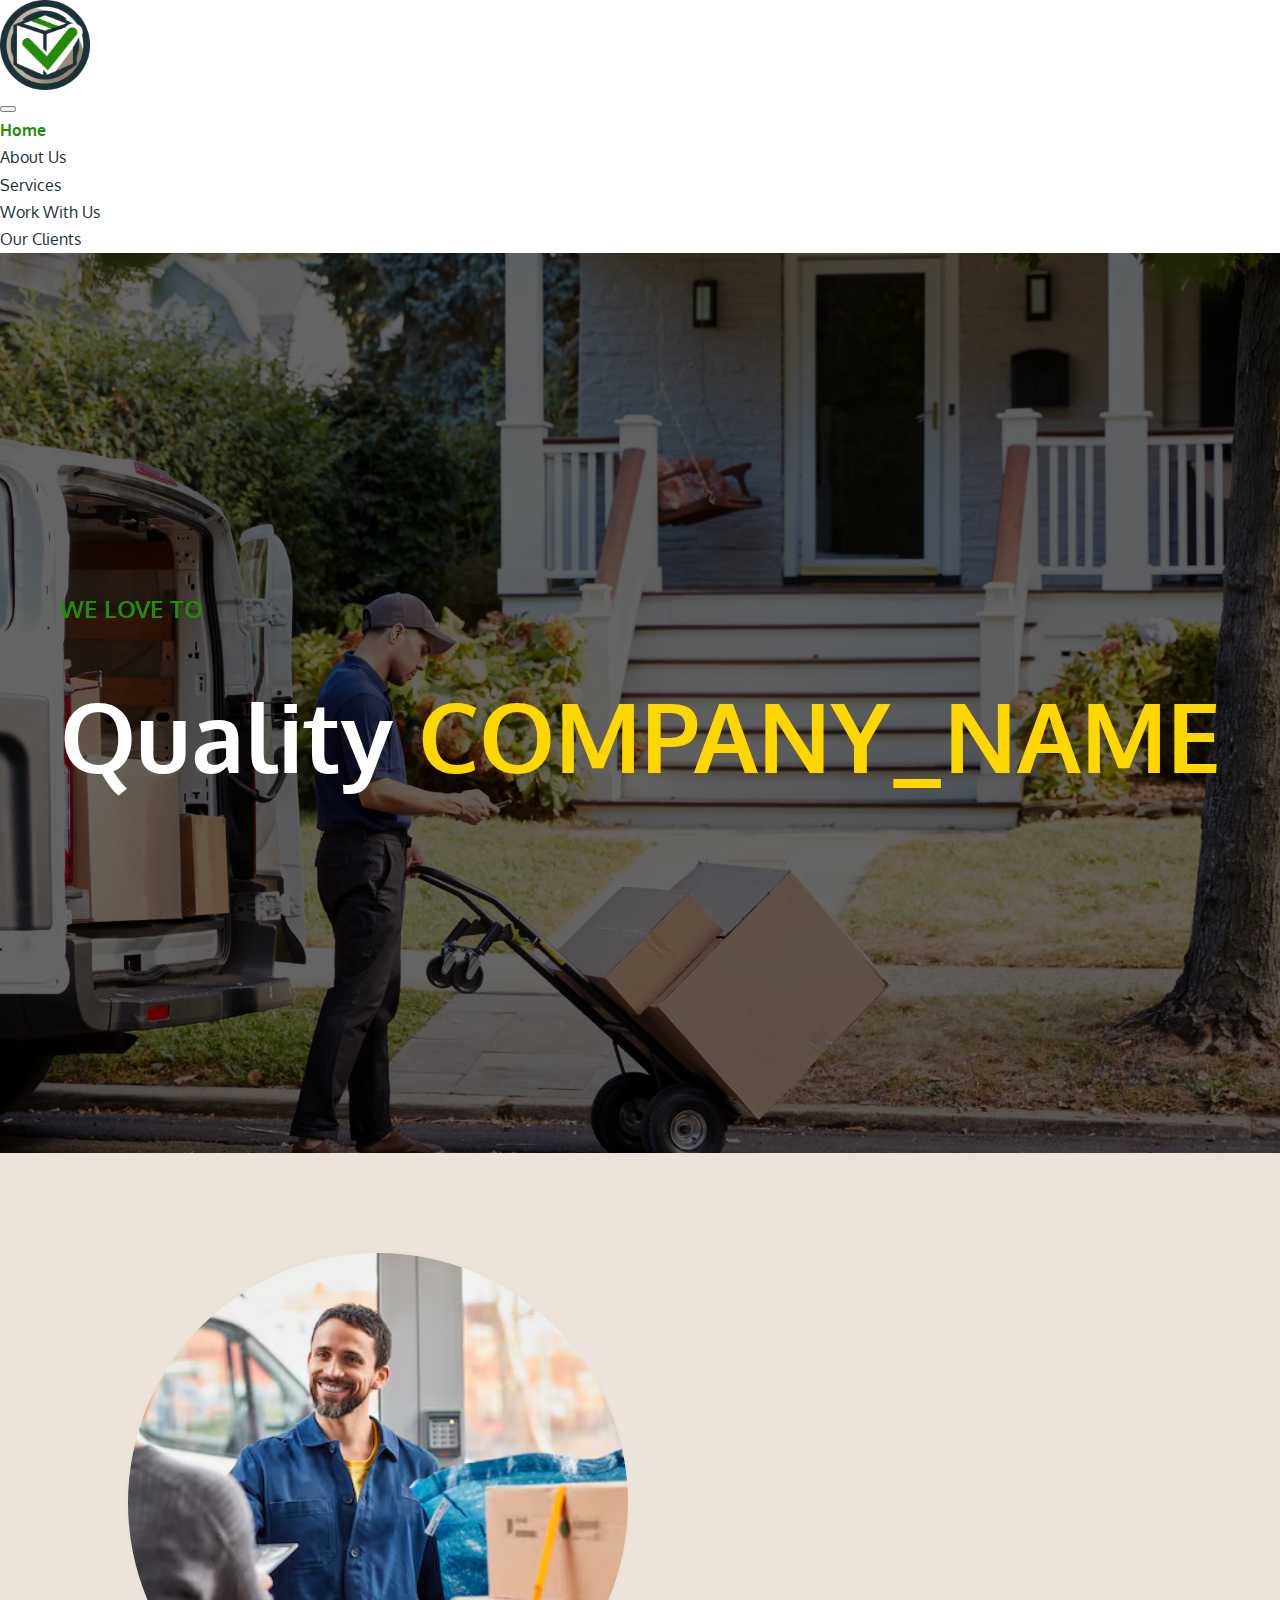
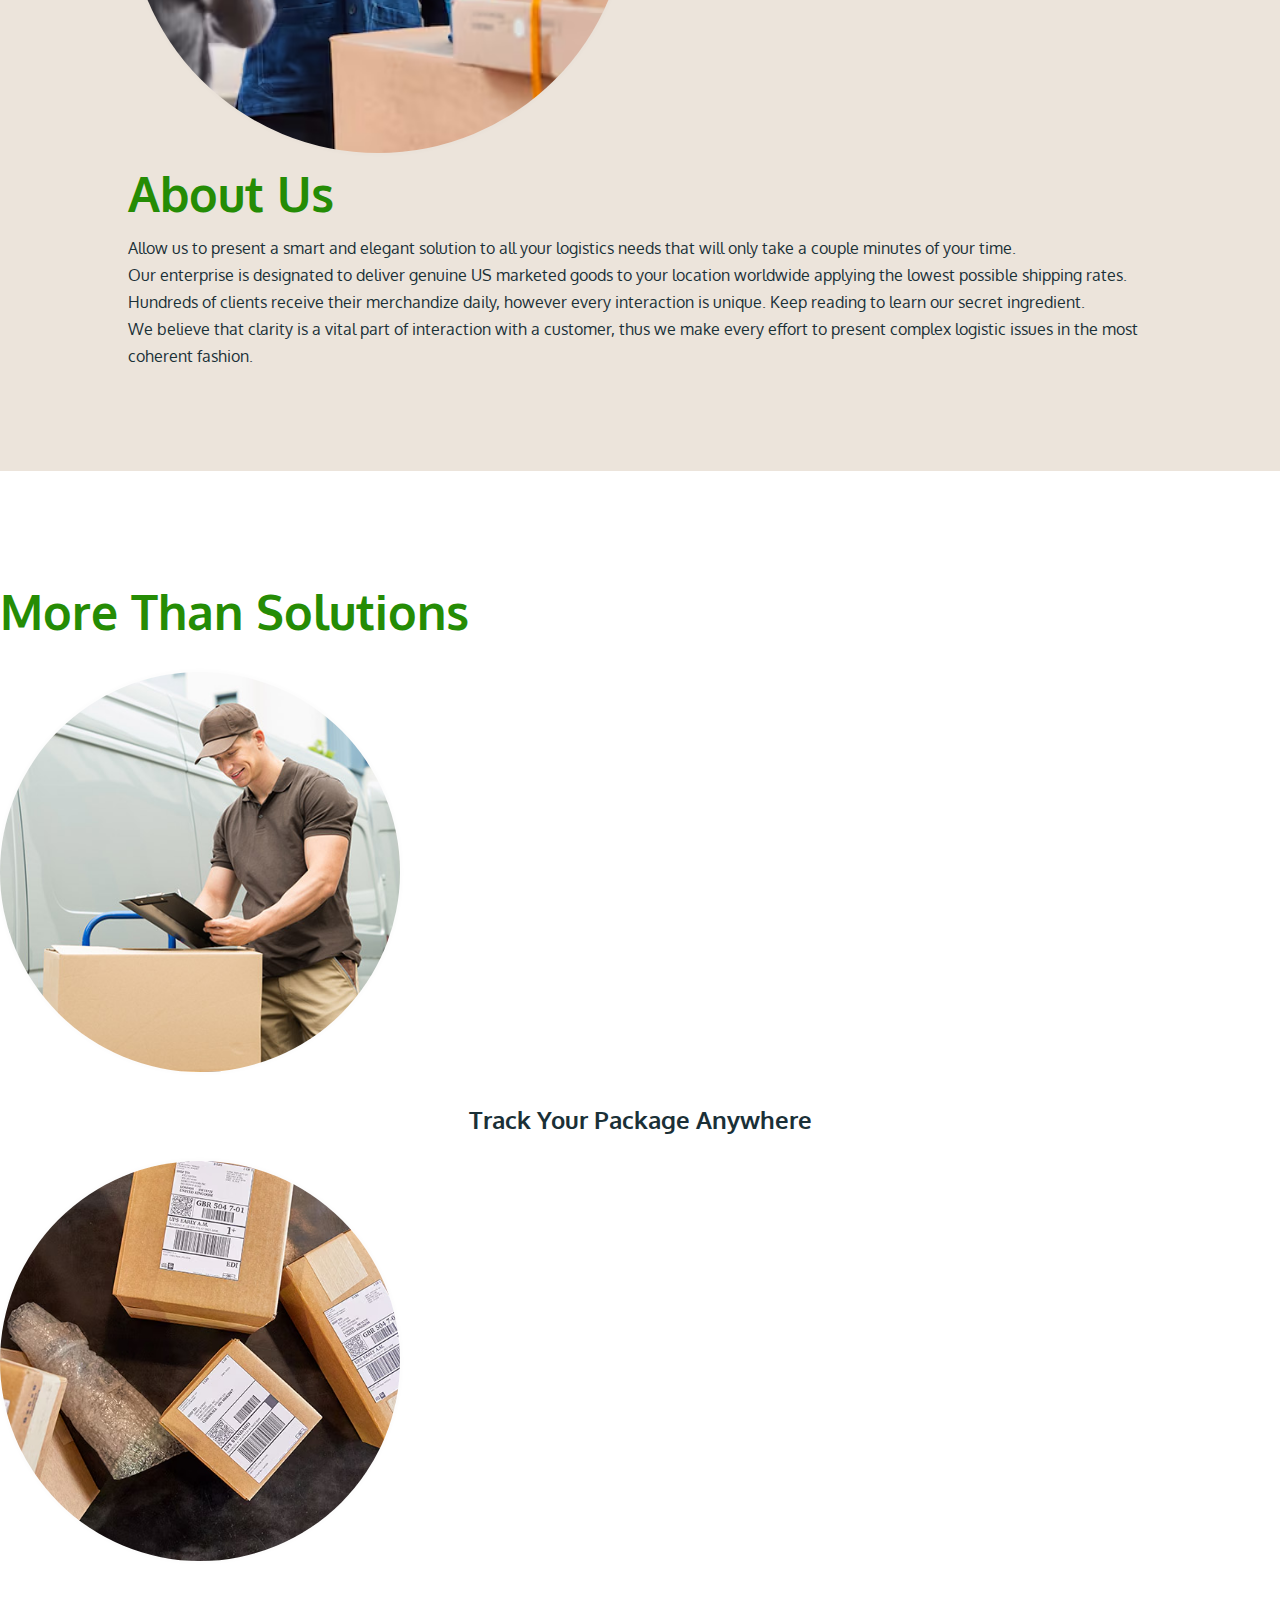
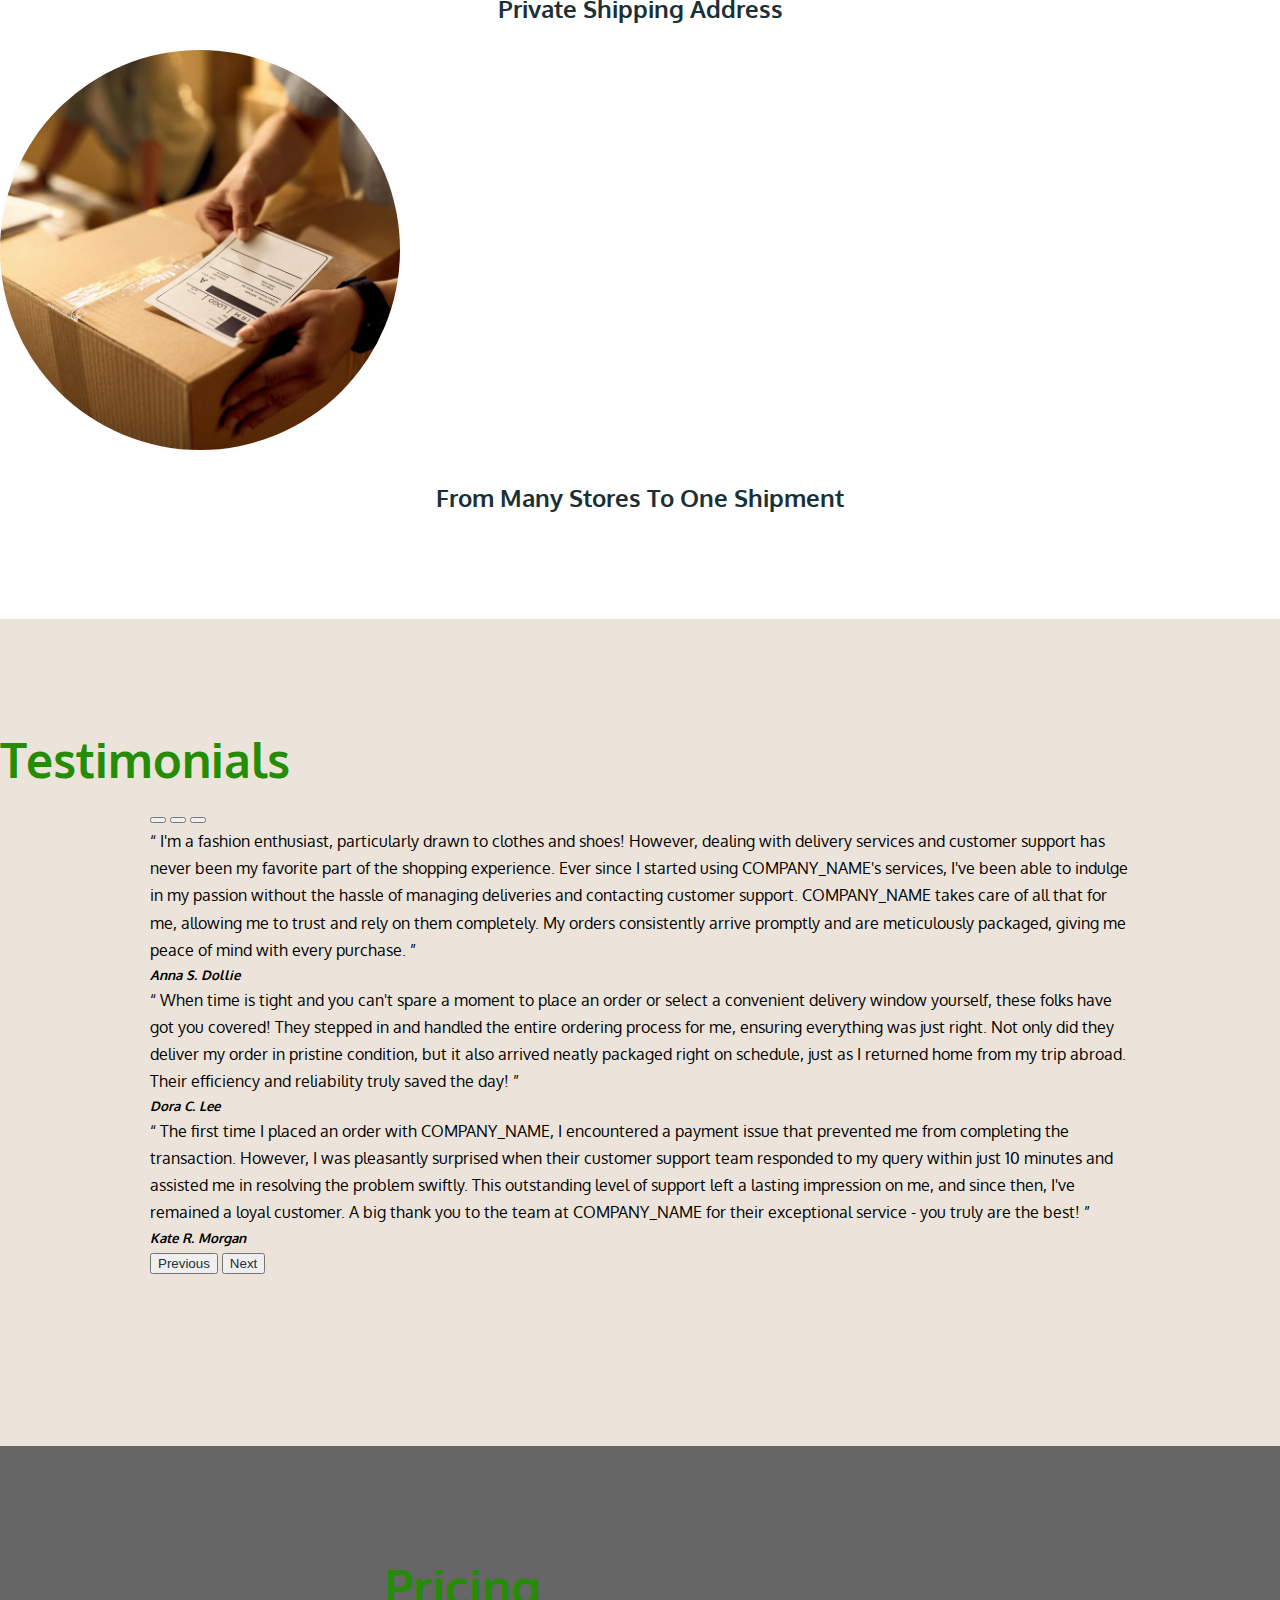
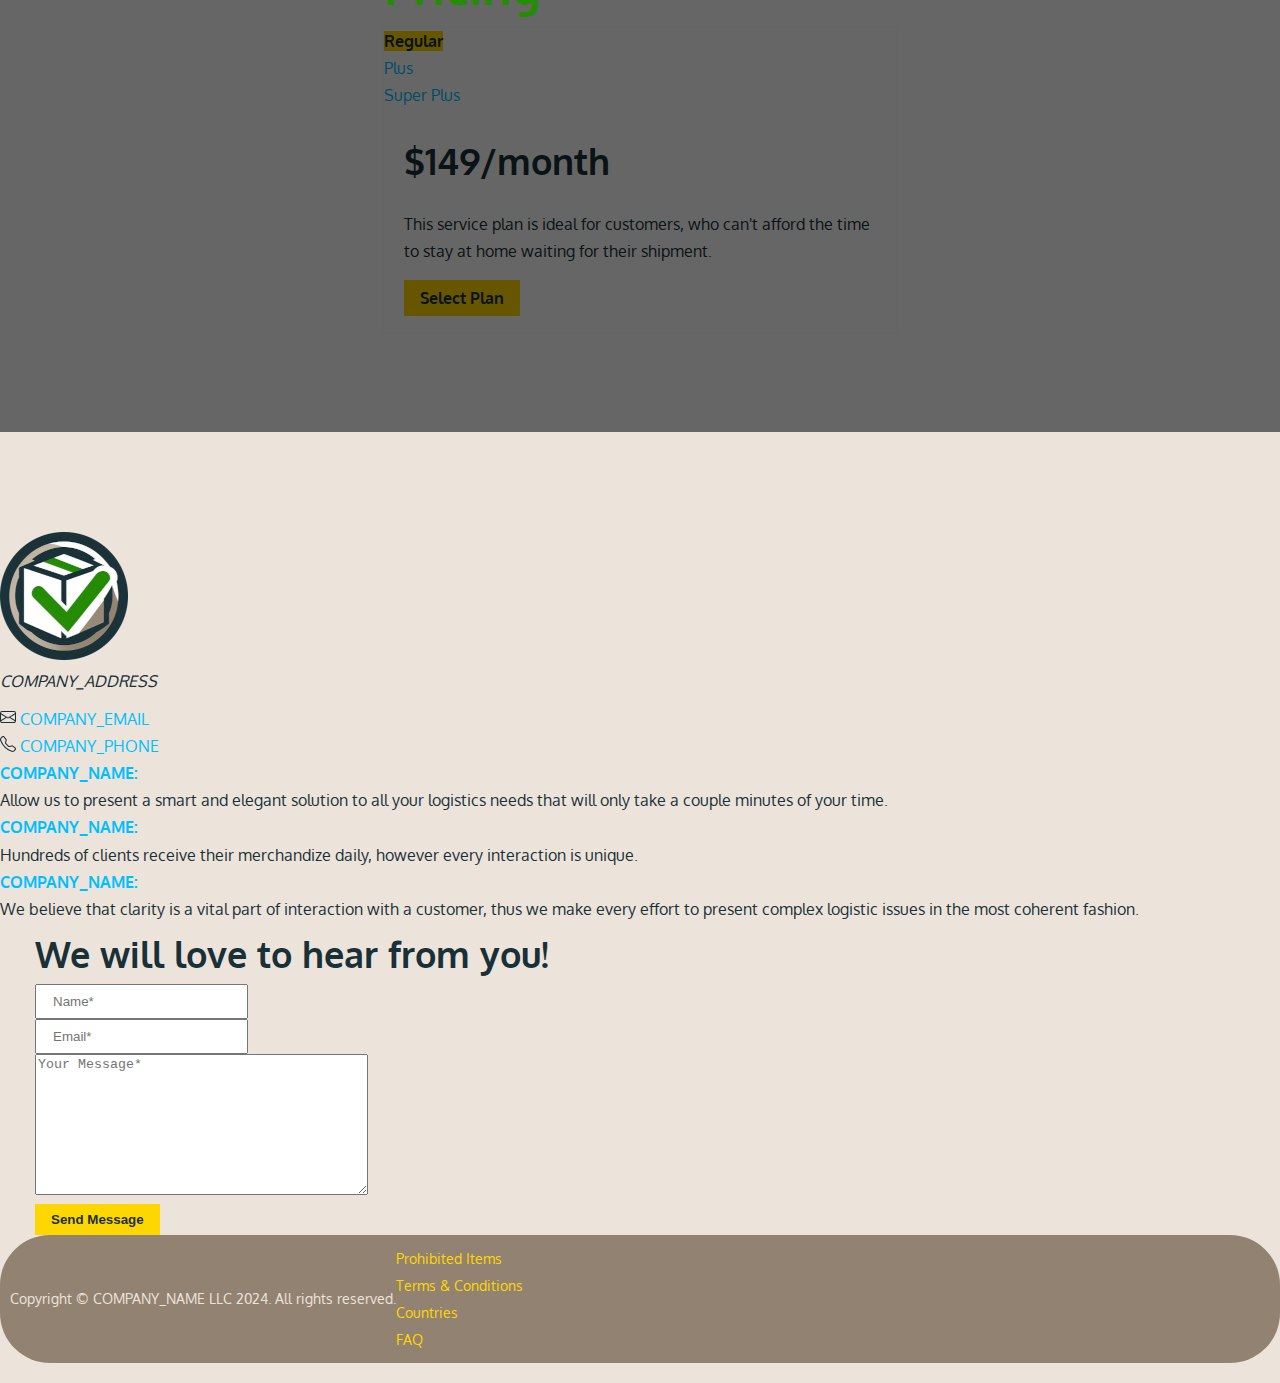
==== commit 25f10c33: "done" ====
--- a/index.html
+++ b/index.html
@@ -2,58 +2,58 @@
 <html>
 
 <head>
-    <!-- set the encoding of your site -->
     <meta charset="utf-8" />
-    <!-- set the viewport width and initial-scale on mobile devices -->
     <meta name="viewport" content="width=device-width, initial-scale=1.0" />
-    <title>COXDORF</title>
+    <title>Home - COMPANY_NAME</title>
     <link href="https://cdn.jsdelivr.net/npm/bootstrap@5.2.3/dist/css/bootstrap.min.css" rel="stylesheet"
         integrity="sha384-rbsA2VBKQhggwzxH7pPCaAqO46MgnOM80zW1RWuH61DGLwZJEdK2Kadq2F9CUG65" crossorigin="anonymous">
     <link rel="preconnect" href="https://fonts.googleapis.com">
     <link rel="preconnect" href="https://fonts.gstatic.com" crossorigin>
     <link href="https://fonts.googleapis.com/css2?family=Oxygen:wght@300;400;700&display=swap" rel="stylesheet">
-    <link rel="stylesheet" href="css/style.css">
+    <link rel="stylesheet" href="./assets/css/style.css">
 </head>
 
 <body>
-    <nav class="navbar fixed-top navbar-expand-lg">
-        <div class="container">
-            <a class="navbar-brand" href="#">
-                <img src="./img/128.png" alt="">
-            </a>
-            <button class="navbar-toggler" type="button" data-bs-toggle="collapse"
-                data-bs-target="#navbarSupportedContent" aria-controls="navbarSupportedContent" aria-expanded="false"
-                aria-label="Toggle navigation">
-                <span class="navbar-toggler-icon"></span>
-            </button>
-            <div class="collapse navbar-collapse" id="navbarSupportedContent">
-                <ul class="navbar-nav me-auto mb-2 mb-lg-0">
-                    <li class="nav-item">
-                        <a class="hover-up nav-link active" aria-current="page" href="/">Home</a>
-                    </li>
-                    <li class="nav-item">
-                        <a class="hover-up nav-link" href="about.html">About Us</a>
-                    </li>
-                    <li class="nav-item">
-                        <a class="hover-up nav-link" href="services.html">Services</a>
-                    </li>
-                    <li class="nav-item">
-                        <a class="hover-up nav-link" href="work_with_us.html">Work With Us</a>
-                    </li>
-                    <li class="nav-item">
-                        <a class="hover-up nav-link" href="clients.html">Our Clients</a></a>
-                    </li>
-                </ul>
-            </div>
-        </div>
-    </nav>
+    <header>
+        <nav class="navbar fixed-top navbar-expand-lg">
+            <div class="container">
+                <a class="navbar-brand" href="#">
+                    <img src="./assets/img/128.png" alt="">
+                </a>
+                <button class="navbar-toggler" type="button" data-bs-toggle="collapse"
+                    data-bs-target="#navbarSupportedContent" aria-controls="navbarSupportedContent"
+                    aria-expanded="false" aria-label="Toggle navigation">
+                    <span class="navbar-toggler-icon"></span>
+                </button>
+                <div class="collapse navbar-collapse" id="navbarSupportedContent">
+                    <ul class="navbar-nav me-auto mb-2 mb-lg-0">
+                        <li class="nav-item">
+                            <a class="hover-up nav-link active" aria-current="page" href="/">Home</a>
+                        </li>
+                        <li class="nav-item">
+                            <a class="hover-up nav-link" href="./about.html">About Us</a>
+                        </li>
+                        <li class="nav-item">
+                            <a class="hover-up nav-link" href="./services.html">Services</a>
+                        </li>
+                        <li class="nav-item">
+                            <a class="hover-up nav-link" href="./work-with-us.html">Work With Us</a>
+                        </li>
+                        <li class="nav-item">
+                            <a class="hover-up nav-link" href="./our-clients.html">Our Clients</a></a>
+                        </li>
+                    </ul>
+                </div>
+            </div>
+        </nav>
+    </header>
     <main id="main">
         <section>
             <div class="container-fluid banner">
                 <div class="wrap">
                     <div class="banner-text">
                         <span class="sub-header">WE LOVE TO</span>
-                        <h1>Quality <span>COXDORF</span></h1>
+                        <h1>Quality <span>COMPANY_NAME</span></h1>
                     </div>
                 </div>
             </div>
@@ -61,8 +61,9 @@
         <section class="brown about">
             <div class="container-1024">
                 <div class="row">
-                    <div class="col-7 img-col"><img class="hover-up" src="./img/53f9facce868c3c1725dc7cdc7bb96c5.avif" alt="about"></div>
-                    <div class="col-5">
+                    <div class="col-lg-7 col-md-7 col-sm-12 img-col"><img class="hover-up"
+                            src="./assets/img/53f9facce868c3c1725dc7cdc7bb96c5.avif" alt="about"></div>
+                    <div class="col-lg-5 col-md-5 col-sm-12">
                         <h2 class="mb-5">About Us</h2>
                         <p>
                             Allow us to present a smart and elegant solution to all
@@ -91,7 +92,7 @@
                 <div class="row">
                     <div class="col-sm-4">
                         <div class="img">
-                            <img class="hover-up" src="./img/track-your-parcel2.jpg" alt="img" />
+                            <img class="hover-up" src="./assets/img/track-your-parcel2.jpg" alt="img" />
                         </div>
                         <h4>
                             Track Your Package Anywhere
@@ -99,7 +100,8 @@
                     </div>
                     <div class="col-sm-4">
                         <div class="img">
-                            <img class="hover-up" src="./img/how-write-address-package-B-1174695-Q421.avif" alt="img" />
+                            <img class="hover-up" src="./assets/img/how-write-address-package-B-1174695-Q421.avif"
+                                alt="img" />
                         </div>
                         <h4>
                             Private Shipping Address
@@ -107,7 +109,8 @@
                     </div>
                     <div class="col-sm-4">
                         <div class="img">
-                            <img class="hover-up" src="./img/Guide to Shipping for Your Online Store.webp" alt="img" />
+                            <img class="hover-up" src="./assets/img/Guide to Shipping for Your Online Store.webp"
+                                alt="img" />
                         </div>
                         <h4>
                             From Many Stores To One Shipment
@@ -131,46 +134,48 @@
                     <div class="carousel-inner">
                         <div class="carousel-item active" data-bs-interval="10000">
                             <blockquote class="text-center w-100">
-                                <q>I am a shopaholic and I love clothes and shoes!
-                                    What I don't like at all is communicating with
-                                    delivery services and customer support. Since I
-                                    started to use COXDORF services, I have been
-                                    enjoying my orders without wasting my time on
-                                    things I've mentioned above, because they do that
-                                    for me. I know I can trust the company and rely on
-                                    them - I always get my orders promptly and they
-                                    are perfectly packed.
+                                <q>
+                                    I'm a fashion enthusiast, particularly drawn to clothes and shoes! However, dealing
+                                    with delivery services and customer support has never been my favorite part of the
+                                    shopping experience. Ever since I started using COMPANY_NAME's services, I've been
+                                    able to indulge in my passion without the hassle of managing deliveries and
+                                    contacting customer support. COMPANY_NAME takes care of all that for me, allowing me
+                                    to trust and rely on them completely. My orders consistently arrive promptly and are
+                                    meticulously packaged, giving me peace of mind with every purchase.
                                 </q>
                                 <cite>
-                                    <h5 class="mt-2">Catherine R. Perez</h5>
+                                    <h5 class="mt-2">Anna S. Dollie</h5>
                                 </cite>
                             </blockquote>
                         </div>
                         <div class="carousel-item" data-bs-interval="2000">
                             <blockquote class="text-center w-100">
-                                <q>If you don't have enough time to place an order
-                                    in online shop and choose the time convenient for
-                                    delivery yourself - these guys will save your time
-                                    and do that for you! They helped me to place an
-                                    order and delivered it in perfect condition and
-                                    nicely packaged exactly by the time I returned
-                                    home from abroad.</q>
+                                <q>
+                                    When time is tight and you can't spare a moment to place an order or select a
+                                    convenient delivery window yourself, these folks have got you covered! They stepped
+                                    in and handled the entire ordering process for me, ensuring everything was just
+                                    right. Not only did they deliver my order in pristine condition, but it also arrived
+                                    neatly packaged right on schedule, just as I returned home from my trip abroad.
+                                    Their efficiency and reliability truly saved the day!
+                                </q>
                                 <cite>
-                                    <h5 class="mt-2">Melody D. Sewell</h5>
+                                    <h5 class="mt-2">Dora C. Lee</h5>
                                 </cite>
                             </blockquote>
                         </div>
                         <div class="carousel-item">
                             <blockquote class="text-center w-100">
-                                <q>When I placed an order with COXDORF for the first
-                                    time, some problem with a payment occured and I
-                                    was unable complete the transaction. I was so much
-                                    surprised when Customer support replied to me
-                                    within 10 minutes and helped me to solve the
-                                    problem, that since then, I've become their loyal
-                                    customer. Thank you guys, you're the best!</q>
+                                <q>
+                                    The first time I placed an order with COMPANY_NAME, I encountered a payment issue
+                                    that prevented me from completing the transaction. However, I was pleasantly
+                                    surprised when their customer support team responded to my query within just 10
+                                    minutes and assisted me in resolving the problem swiftly. This outstanding level of
+                                    support left a lasting impression on me, and since then, I've remained a loyal
+                                    customer. A big thank you to the team at COMPANY_NAME for their exceptional service
+                                    - you truly are the best!
+                                </q>
                                 <cite>
-                                    <h5 class="mt-2">Jessica O. Murphy</h5>
+                                    <h5 class="mt-2">Kate R. Morgan</h5>
                                 </cite>
                             </blockquote>
                         </div>
@@ -198,24 +203,25 @@
                                 <div class="card-header">
                                     <ul class="nav nav-pills card-header-pills">
                                         <li class="nav-item">
-                                            <a id="nav-1" class="nav-link active" href="#">Regular</a>
+                                            <a id="nav-1" class="nav-link nav-tab nav-regular active"
+                                                href="#">Regular</a>
                                         </li>
                                         <li class="nav-item">
-                                            <a id="nav-2" class="nav-link" href="#">Plus</a>
+                                            <a id="nav-2" class="nav-link nav-tab nav-regular" href="#">Plus</a>
                                         </li>
                                         <li class="nav-item">
-                                            <a id="nav-3" class="nav-link" href="#">Super Plus</a>
+                                            <a id="nav-3" class="nav-link nav-tab nav-regular" href="#">Super Plus</a>
                                         </li>
                                     </ul>
                                 </div>
-                                <div class="card-body">
+                                <div class="card-body card-regular">
                                     <div class="body-wrapper active" id="body-1">
                                         <h3 class="card-title">$149/month</h3>
                                         <p class="card-text">
                                             This service plan is ideal for customers, who can't afford the time to stay
                                             at home waiting for their shipment.
                                         </p>
-                                        <a href="#" class="hover-up btn btn-primary">Select Plan</a>
+                                        <a href="#contact_us_form" class="hover-up btn btn-primary">Select Plan</a>
                                     </div>
                                     <div class="body-wrapper" id="body-2">
                                         <h3 class="card-title">$299/month</h3>
@@ -223,14 +229,14 @@
                                             All that is included in the previous plan plus insurance against any damage
                                             and in any case.
                                         </p>
-                                        <a href="#" class="hover-up btn btn-primary">Select Plan</a>
+                                        <a href="#contact_us_form" class="hover-up btn btn-primary">Select Plan</a>
                                     </div>
                                     <div class="body-wrapper" id="body-3">
                                         <h3 class="card-title">$399/month</h3>
                                         <p class="card-text">
                                             In case you need to purchase something no one else should know about.
                                         </p>
-                                        <a href="#" class="hover-up btn btn-primary">Select Plan</a>
+                                        <a href="#contact_us_form" class="hover-up btn btn-primary">Select Plan</a>
                                     </div>
                                 </div>
                             </div>
@@ -245,11 +251,11 @@
             <div class="row pb-5">
                 <div class="col-3">
                     <a href="index.html">
-                        <img src="./img/128.png" alt="logo">
+                        <img src="./assets/img/128.png" alt="logo">
                     </a>
                     <div class="contact">
                         <address>
-                            <p>1480 W CUMBERLAND GAP PKWY, OFFICE 2-4, CORBIN, KY 40701</p>
+                            <p>COMPANY_ADDRESS</p>
                         </address>
                         <ul class="info">
                             <li>
@@ -259,7 +265,7 @@
                                         <path
                                             d="M0 4a2 2 0 0 1 2-2h12a2 2 0 0 1 2 2v8a2 2 0 0 1-2 2H2a2 2 0 0 1-2-2zm2-1a1 1 0 0 0-1 1v.217l7 4.2 7-4.2V4a1 1 0 0 0-1-1zm13 2.383-4.708 2.825L15 11.105zm-.034 6.876-5.64-3.471L8 9.583l-1.326-.795-5.64 3.47A1 1 0 0 0 2 13h12a1 1 0 0 0 .966-.741M1 11.105l4.708-2.897L1 5.383z" />
                                     </svg>
-                                    <a href="mailto:support@cox-dorf.com">support@cox-dorf.com</a>
+                                    <a href="mailto:COMPANY_EMAIL">COMPANY_EMAIL</a>
                                 </p>
                             </li>
                             <li>
@@ -269,7 +275,7 @@
                                         <path
                                             d="M3.654 1.328a.678.678 0 0 0-1.015-.063L1.605 2.3c-.483.484-.661 1.169-.45 1.77a17.6 17.6 0 0 0 4.168 6.608 17.6 17.6 0 0 0 6.608 4.168c.601.211 1.286.033 1.77-.45l1.034-1.034a.678.678 0 0 0-.063-1.015l-2.307-1.794a.68.68 0 0 0-.58-.122l-2.19.547a1.75 1.75 0 0 1-1.657-.459L5.482 8.062a1.75 1.75 0 0 1-.46-1.657l.548-2.19a.68.68 0 0 0-.122-.58zM1.884.511a1.745 1.745 0 0 1 2.612.163L6.29 2.98c.329.423.445.974.315 1.494l-.547 2.19a.68.68 0 0 0 .178.643l2.457 2.457a.68.68 0 0 0 .644.178l2.189-.547a1.75 1.75 0 0 1 1.494.315l2.306 1.794c.829.645.905 1.87.163 2.611l-1.034 1.034c-.74.74-1.846 1.065-2.877.702a18.6 18.6 0 0 1-7.01-4.42 18.6 18.6 0 0 1-4.42-7.009c-.362-1.03-.037-2.137.703-2.877z" />
                                     </svg>
-                                    <a href="tel:+16066204290">(606) 620-4290</a>
+                                    <a href="tel:+16066204290">COMPANY_PHONE</a>
                                 </p>
                             </li>
                         </ul>
@@ -279,7 +285,7 @@
                     <ul class="testimonial mt-5">
                         <li>
                             <p>
-                                <a href="#"><b>COXDORF:</b><br></a>
+                                <a href="#"><b>COMPANY_NAME:</b><br></a>
                                 <span>
                                     Allow us to present a smart and elegant solution to
                                     all your logistics needs that will only take a
@@ -289,7 +295,7 @@
                         </li>
                         <li>
                             <p>
-                                <a href="#"><b>COXDORF:</b><br></a>
+                                <a href="#"><b>COMPANY_NAME:</b><br></a>
                                 <span>
                                     Hundreds of clients receive their merchandize
                                     daily, however every interaction is unique.
@@ -298,7 +304,7 @@
                         </li>
                         <li>
                             <p>
-                                <a href="#"><b>COXDORF:</b><br></a>
+                                <a href="#"><b>COMPANY_NAME:</b><br></a>
                                 <span>
                                     We believe that clarity is a vital part of
                                     interaction with a customer, thus we make every
@@ -316,20 +322,22 @@
                             <div class="mb-3">
                                 <div class="row g-2">
                                     <div class="col-md">
-                                        <input type="text" name="name" class="form-control" placeholder="Name" />
+                                        <input type="text" name="name" required class="form-control"
+                                            placeholder="Name*" />
                                     </div>
                                     <div class="col-md">
-                                        <input type="email" name="contact-email" class="form-control"
-                                            placeholder="Email" />
+                                        <input type="email" required name="contact-email" class="form-control"
+                                            placeholder="Email*" />
                                     </div>
                                 </div>
                             </div>
                             <div class="mb-3">
-                                <textarea name="message" class="form-control" rows="9" cols="39"
-                                    placeholder="Your Message"></textarea>
+                                <textarea name="message" required class="form-control" rows="9" cols="39"
+                                    placeholder="Your Message*"></textarea>
                             </div>
                             <div class="mb-3">
-                                <input id="submit" class="hover-up btn btn-primary mb-3" type="submit" value="Send Message" />
+                                <input id="submit" class="hover-up btn btn-primary mb-3" type="submit"
+                                    value="Send Message" />
                             </div>
                         </form>
                     </div>
@@ -337,13 +345,13 @@
             </div>
             <div class="row bottom mt-5">
                 <div class="copyright col-6">
-                    <span class="copyright">Copyright &copy; COXDORF LLC 2024. All rights reserved.</span>
+                    <span class="copyright">Copyright &copy; COMPANY_NAME LLC 2024. All rights reserved.</span>
                 </div>
                 <ul class="sub-nav col-6 d-flex gap-5 justify-content-end">
-                    <li><a href="prohibitedItems.php">Prohibited Items</a></li>
-                    <li><a href="terms.php">Terms & Conditions</a></li>
-                    <li><a href="countries.php">Countries</a></li>
-                    <li><a href="faq.php">FAQ</a></li>
+                    <li><a href="./prohibited.html">Prohibited Items</a></li>
+                    <li><a href="./terms.html">Terms & Conditions</a></li>
+                    <li><a href="./countries.html">Countries</a></li>
+                    <li><a href="./faq.html">FAQ</a></li>
                 </ul>
             </div>
         </div>
@@ -353,7 +361,7 @@
         integrity="sha384-kenU1KFdBIe4zVF0s0G1M5b4hcpxyD9F7jL+jjXkk+Q2h455rYXK/7HAuoJl+0I4"
         crossorigin="anonymous"></script>
     <script src="https://cdn.jsdelivr.net/npm/jquery@3.7.1/dist/jquery.min.js"></script>
-    <script src="./js/script.js"></script>
+    <script src="./assets/js/script.js"></script>
 </body>
 
 </html>--- a/assets/css/style.css
+++ b/assets/css/style.css
@@ -0,0 +1,581 @@
+:root {
+    --primary-color: #258c05;
+    --secondary-color: #928272;
+    --text-color: #1a3037;
+    --button-color: #ffd700;
+    --button-hover: #00bfff;
+    --bg-color: #ece4db;
+    --box-shadow: 0 0 3px 3px rgba(0, 0, 0, 0.01);
+}
+
+.nav-pills .nav-link {
+    color: var(--button-hover);
+}
+
+.hover-up {
+    position: relative;
+    bottom: 0;
+    transition: all 600ms;
+}
+
+.hover-up:hover {
+    bottom: 8px;
+}
+
+.nav-pills .nav-link.active {
+    background-color: var(--button-color);
+    border: none;
+    font-weight: 700;
+    color: var(--text-color);
+}
+
+.btn-primary {
+    background-color: var(--button-color);
+    border: none;
+    color: var(--text-color);
+    font-weight: 700;
+    padding: 8px 16px;
+
+    &:hover {
+        background-color: var(--button-hover);
+    }
+}
+
+input {
+    padding: 8px 16px;
+}
+
+li {
+    list-style: none;
+}
+
+html,
+body,
+div,
+span,
+applet,
+object,
+iframe,
+h1,
+h2,
+h3,
+h4,
+h5,
+h6,
+p,
+blockquote,
+pre,
+a,
+abbr,
+acronym,
+address,
+big,
+cite,
+code,
+del,
+dfn,
+em,
+img,
+ins,
+kbd,
+q,
+s,
+samp,
+small,
+strike,
+strong,
+sub,
+sup,
+tt,
+var,
+b,
+u,
+i,
+center,
+dl,
+dt,
+dd,
+ol,
+ul,
+li,
+fieldset,
+form,
+label,
+legend,
+table,
+caption,
+tbody,
+tfoot,
+thead,
+tr,
+th,
+td,
+article,
+aside,
+canvas,
+details,
+embed,
+figure,
+figcaption,
+footer,
+header,
+hgroup,
+menu,
+nav,
+output,
+ruby,
+section,
+summary,
+time,
+mark,
+audio,
+video {
+    margin: 0;
+    padding: 0;
+    border: 0;
+    vertical-align: baseline;
+}
+
+body {
+    box-sizing: border-box;
+    font-family: 'Oxygen', sans-serif;
+    overflow-x: 0 !important;
+    line-height: 1.7 !important;
+
+    & h1 {
+
+        & span {
+            color: var(--button-color)
+        }
+    }
+
+    & h2 {
+        font-size: 48px;
+        color: var(--primary-color);
+    }
+
+    & h3 {
+        font-size: 36px;
+        color: var(--text-color);
+    }
+
+    & h4 {
+        font-size: 24px;
+        color: var(--text-color);
+    }
+
+    & p,
+    span {
+        color: var(--text-color);
+    }
+
+    & a {
+        color: var(--button-hover);
+        text-decoration: none;
+
+        & :hover {
+            color: var(--button-color);
+        }
+    }
+}
+
+h1,
+h2,
+h3,
+h4,
+h5,
+h6 {
+
+    font-weight: 700;
+}
+
+nav {
+    background-color: #ffffffef;
+    box-shadow: var(--box-shadow);
+
+    & .navbar-nav {
+        justify-content: end;
+        margin-left: auto !important;
+        margin-right: 0 !important;
+        gap: 30px;
+
+        & .nav-link {
+            color: var(--text-color);
+
+            &.active {
+                color: var(--primary-color);
+                font-weight: 700;
+            }
+
+            &:hover {
+                color: var(--primary-color);
+            }
+        }
+    }
+
+    & .navbar-brand {
+        padding: 0 !important;
+        margin: 0;
+        display: flex;
+
+        & img {
+            width: 90px;
+        }
+    }
+}
+
+main {
+
+    &.sub-page {
+        height: 60vh;
+    }
+
+    & .brown {
+        background-color: var(--bg-color);
+    }
+
+    & .about {
+        .container-1024 {
+            max-width: 1024px;
+            margin: 0 auto;
+            padding: 100px 0;
+
+            & .col-5 {
+                display: flex;
+                flex-direction: column;
+                justify-content: center;
+            }
+        }
+
+        & .img-col {
+            display: flex;
+
+            & img {
+                width: 500px;
+                height: 500px;
+                object-fit: cover;
+                border-radius: 50%;
+                box-shadow: var(--box-shadow);
+            }
+        }
+    }
+
+    & .solutions {
+
+        & .container {
+
+            & .img img {
+                width: 400px;
+                height: 400px;
+                object-fit: cover;
+                border-radius: 50%;
+                margin: 20px 0;
+                box-shadow: var(--box-shadow);
+            }
+
+            h4 {
+                text-align: center;
+            }
+        }
+    }
+
+    & .container {
+        padding: 100px 0;
+
+        & .wrap {
+            max-width: 512px;
+            margin: 0 auto;
+        }
+
+        & .carousel {
+            padding: 0 150px 70px 150px;
+        }
+    }
+
+}
+
+
+.banner::before {
+    content: "";
+    position: absolute;
+    top: 0;
+    left: 0;
+    width: 100%;
+    height: 100%;
+    background-color: rgba(0, 0, 0, 0.6);
+    z-index: 1;
+
+}
+
+.banner {
+    position: relative;
+    min-height: 100vh;
+    display: flex;
+    justify-content: center;
+    align-items: center;
+    background-image: url('../img/AdobeStock_188341948-edited-scaled.webp');
+    background-repeat: no-repeat;
+    background-position: center;
+    background-size: cover;
+    filter: blur(0);
+    transition: filter 0.5s ease;
+
+    & .wrap {
+        height: 100%;
+
+        & h1 {
+            color: #fff;
+            position: relative;
+            z-index: 1;
+            font-size: 96px;
+            margin-top: 24px;
+        }
+
+        & .sub-header {
+            color: var(--primary-color);
+            position: relative;
+            z-index: 1;
+            font-weight: 700;
+            font-size: 24px;
+            margin-left: auto;
+            width: 100%;
+        }
+    }
+
+
+}
+
+& .pricing-section {
+    background-image: url('../img/automatic\ tracking-hero-mobile.png');
+    background-position: center;
+    background-repeat: no-repeat;
+    background-size: cover;
+    background-attachment: fixed;
+    position: relative;
+
+    &::before {
+        content: "";
+        position: absolute;
+        top: 0;
+        left: 0;
+        width: 100%;
+        height: 100%;
+        background-color: rgba(0, 0, 0, 0.6);
+        z-index: 1;
+
+    }
+
+    h2 {
+        position: relative;
+        z-index: 1;
+    }
+}
+
+.container {
+
+    & .price-card {
+        border: none;
+        background-color: #ffffffef;
+        box-shadow: var(--box-shadow);
+        z-index: 1;
+
+        & .card-header {
+            border: none;
+            background-color: #fff;
+        }
+    }
+
+    & .card-body {
+
+        & .body-wrapper {
+            display: none;
+            transition: all 500ms;
+
+            & .card-text {
+                margin: 20px 0;
+            }
+        }
+
+        & .active {
+            display: block;
+            padding: 20px;
+        }
+    }
+}
+
+footer {
+    background-color: var(--bg-color);
+    padding: 100px 0 20px;
+
+    & .row {
+
+        & .col-4 {
+            padding: 0 30px;
+        }
+
+        & .col-3 {
+            padding-right: 30px;
+        }
+    }
+
+    & address {
+        margin-bottom: 10px;
+    }
+
+    .bottom {
+        background-color: var(--secondary-color);
+        padding: 10px;
+        border-radius: 50px;
+        display: flex;
+        align-items: center;
+
+        & .copyright,
+        a {
+            font-size: 14px;
+        }
+
+        & .copyright {
+            color: var(--bg-color);
+        }
+
+        & a {
+            color: var(--button-color);
+        }
+    }
+
+    & .form-container {
+        padding-left: 35px;
+    }
+}
+
+main {
+
+    & .banner-text h5 {
+        color: var(--button-color);
+        position: relative;
+        z-index: 1;
+    }
+
+    & .sub-page {
+        min-height: 70vh;
+    }
+
+    & .page-proh {
+        background-image: url('../img/WorkWave-How-to-Add-a-Delivery-Service-For-Your-Business.jpg');
+    }
+
+    & .page-about {
+        background-image: url('../img/final-mile-delivery-scaled-1.jpeg');
+    }
+
+    & .page-term {
+        background-image: url('../img/term.webp');
+    }
+
+    & .page-country {
+        background-image: url('../img/World-Country-Map-scaled.jpg');
+    }
+
+    & .page-faq {
+        background-image: url('../img/faq-schema-63b70abfc3906-sej-1280x720.webp');
+    }
+
+    & .page-services {
+        background-image: url('../img/package-delivery-companies.jpg');
+    }
+
+    & .page-client {
+        background-image: url('../img/delivery-banner.jpg');
+    }
+
+    & .page-work {
+        background-image: url('../img/641b8b4b1782863716530053_app-for-delivery-routes-hero.webp');
+    }
+
+    & .container-768 {
+        max-width: 768px;
+        margin: 0 auto;
+
+        & img {
+            width: 200px;
+            height: 200px;
+            object-fit: cover;
+            border-radius: 50%;
+            box-shadow: var(--box-shadow);
+        }
+    }
+}
+
+
+@media (max-width: 769px) {
+    main {
+        & .about {
+            & .img-col {
+                & img {
+                    width: 350px;
+                    height: 350px;
+                }
+            }
+        }
+
+        & .solutions {
+            & .container {
+                & .img img {
+                    width: 200px;
+                    height: 200px;
+                }
+            }
+        }
+    }
+}
+
+.disabled {
+    background: grey !important;
+}
+
+@media (max-width: 586px) {
+    .banner {
+        & .wrap {
+            & h1 {
+                font-size: 56px;
+            }
+        }
+    }
+
+    .about h2 {
+        margin-top: 50px;
+    }
+
+    .solutions .col-sm-4 .img {
+        display: flex;
+        justify-content: center;
+        align-items: center;
+        margin: 20px 0;
+    }
+
+    footer {
+        & .row {
+
+            & .col-3,
+            .col-6 {
+                width: 100%;
+            }
+
+            & h3 {
+                margin-top: 20px;
+            }
+
+            & .form-container {
+                padding: 0;
+            }
+        }
+    }
+
+    main {
+        & .container {
+            & .carousel {
+                padding: 0 20px 70px 20px;
+            }
+        }
+    }
+}